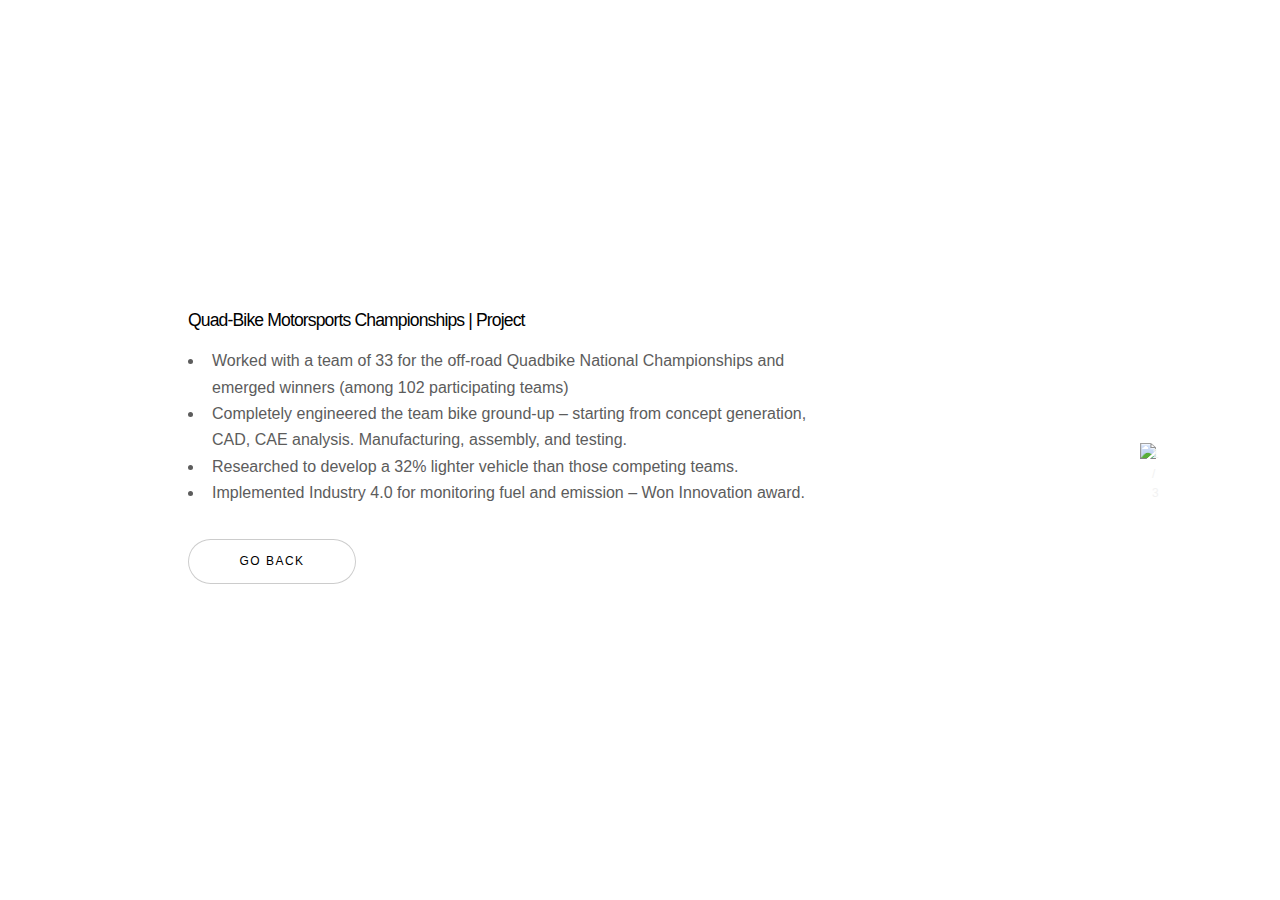
==== Project/Project_2.html @ 4d7a9556 "First Commit" ====
<!DOCTYPE HTML>
<!--
	Story by HTML5 UP
	html5up.net | @ajlkn
	Free for personal and commercial use under the CCA 3.0 license (html5up.net/license)
-->
<html>
	<head>
		<title>Project</title>
		<meta charset="utf-8" />
		<meta name="viewport" content="width=device-width, initial-scale=1, user-scalable=no" />
		<link rel="stylesheet" href="assets/css/main.css" />
		<noscript><link rel="stylesheet" href="assets/css/noscript.css" /></noscript>
	</head>
	<body class="is-preload">

		<!-- Wrapper -->
			<div id="wrapper" class="divided">

				<!-- One -->
					<section class="banner style1 orient-left content-align-left image-position-right fullscreen onload-image-fade-in onload-content-fade-right">
						<div class="content">
							<h4>Quad-Bike Motorsports Championships | Project</h4>
							<ul>
								<li>Worked with a team of 33 for the off-road Quadbike National Championships and emerged winners (among 102 participating teams)</li> 
								<li>Completely engineered the team bike ground-up – starting from concept generation, CAD, CAE analysis. Manufacturing, assembly, and testing.</li>
								<li>Researched to develop a 32% lighter vehicle than those competing teams.</li>
								<li>Implemented Industry 4.0 for monitoring fuel and emission – Won Innovation award.</li>
							</ul>
							<ul class="actions stacked">
								<li><a href="/#three"  class="button big wide smooth-scroll-middle">Go Back</a></li>
							</ul>
						</div>
						<head>
							<meta name="viewport" content="width=device-width, initial-scale=1">
							<style>
							* {box-sizing: border-box}
							body {font-family: Verdana, sans-serif; margin:0}
							.mySlides {display: none}
							img {vertical-align: middle;}
							
							/* Slideshow container */
							.slideshow-container {
							  max-width: 1000px;
							  position: relative;
							  margin: auto;
							}
							
							/* Next & previous buttons */
							.prev, .next {
							  cursor: pointer;
							  position: absolute;
							  top: 50%;
							  width: auto;
							  padding: 16px;
							  margin-top: -22px;
							  color: white;
							  font-weight: bold;
							  font-size: 18px;
							  transition: 0.6s ease;
							  border-radius: 0 3px 3px 0;
							  user-select: none;
							}
							
							/* Position the "next button" to the right */
							.next {
							  right: 0;
							  border-radius: 3px 0 0 3px;
							}
							
							/* On hover, add a black background color with a little bit see-through */
							.prev:hover, .next:hover {
							  background-color: rgba(0,0,0,0.8);
							}
							
							/* Caption text */
							.text {
							  color: #f2f2f2;
							  font-size: 15px;
							  padding: 8px 12px;
							  position: absolute;
							  bottom: 8px;
							  width: 100%;
							  text-align: center;
							}
							
							/* Number text (1/3 etc) */
							.numbertext {
							  color: #f2f2f2;
							  font-size: 12px;
							  padding: 8px 12px;
							  position: absolute;
							  top: 0;
							}
							
							/* Fading animation */
							.fade {
							  -webkit-animation-name: fade;
							  -webkit-animation-duration: 1.5s;
							  animation-name: fade;
							  animation-duration: 1.5s;
							}
							
							@-webkit-keyframes fade {
							  from {opacity: .4} 
							  to {opacity: 1}
							}
							
							@keyframes fade {
							  from {opacity: .4} 
							  to {opacity: 1}
							}
							
							/* On smaller screens, decrease text size */
							@media only screen and (max-width: 300px) {
							  .prev, .next,.text {font-size: 11px}
							}
							</style>
							</head>
							<body>
							
							<div class="slideshow-container">
							
							<div class="mySlides fade">
							  <div class="numbertext">1 / 3</div>
							  <img src="images/banner.jpg" style="width:100%">
							</div>
							
							<div class="mySlides fade">
							  <div class="numbertext">2 / 3</div>
							  <img src="images/banner.jpg" style="width:100%">
							</div>
							
							<div class="mySlides fade">
							  <div class="numbertext">3 / 3</div>
							  <iframe width="890" height="550" src="https://www.youtube.com/embed/V1EIWc31nsA?autoplay=1&mute=1">
							</iframe>
							
							</div>
							
							<a class="prev" onclick="plusSlides(-1)">&#10094;</a>
							<a class="next" onclick="plusSlides(1)">&#10095;</a>
							
							</div>
							<br>
							
							<div style="text-align:center">
							  <span class="dot" onclick="currentSlide(1)"></span> 
							  <span class="dot" onclick="currentSlide(2)"></span> 
							  <span class="dot" onclick="currentSlide(3)"></span> 
							</div>
							
							<script>
							var slideIndex = 1;
							showSlides(slideIndex);
							
							function plusSlides(n) {
							  showSlides(slideIndex += n);
							}
							
							function currentSlide(n) {
							  showSlides(slideIndex = n);
							}
							
							function showSlides(n) {
							  var i;
							  var slides = document.getElementsByClassName("mySlides");
							  var dots = document.getElementsByClassName("dot");
							  if (n > slides.length) {slideIndex = 1}    
							  if (n < 1) {slideIndex = slides.length}
							  for (i = 0; i < slides.length; i++) {
								  slides[i].style.display = "none";  
							  }
							  for (i = 0; i < dots.length; i++) {
								  dots[i].className = dots[i].className.replace(" active", "");
							  }
							  slides[slideIndex-1].style.display = "block";  
							  dots[slideIndex-1].className += " active";
							}
							</script>
							</body>
						</div>

			</div>

		<!-- Scripts -->
			<script src="assets/js/jquery.min.js"></script>
			<script src="assets/js/jquery.scrollex.min.js"></script>
			<script src="assets/js/jquery.scrolly.min.js"></script>
			<script src="assets/js/browser.min.js"></script>
			<script src="assets/js/breakpoints.min.js"></script>
			<script src="assets/js/util.js"></script>
			<script src="assets/js/main.js"></script>

	</body>
</html>
---- Project/assets/css/main.css ----
@import url(fontawesome-all.min.css);
@import url("https://fonts.googleapis.com/css?family=Source+Sans+Pro:300,300i,400,400i");

/*
	Story by HTML5 UP
	html5up.net | @ajlkn
	Free for personal and commercial use under the CCA 3.0 license (html5up.net/license)
*/

html, body, div, span, applet, object,
iframe, h1, h2, h3, h4, h5, h6, p, blockquote,
pre, a, abbr, acronym, address, big, cite,
code, del, dfn, em, img, ins, kbd, q, s, samp,
small, strike, strong, sub, sup, tt, var, b,
u, i, center, dl, dt, dd, ol, ul, li, fieldset,
form, label, legend, table, caption, tbody,
tfoot, thead, tr, th, td, article, aside,
canvas, details, embed, figure, figcaption,
footer, header, hgroup, menu, nav, output, ruby,
section, summary, time, mark, audio, video {
	margin: 0;
	padding: 0;
	border: 0;
	font-size: 100%;
	font: inherit;
	vertical-align: baseline;}

article, aside, details, figcaption, figure,
footer, header, hgroup, menu, nav, section {
	display: block;}

body {
	line-height: 1;
}

ol, ul {
	list-style: none;
}

blockquote, q {
	quotes: none;
}

	blockquote:before, blockquote:after, q:before, q:after {
		content: '';
		content: none;
	}

table {
	border-collapse: collapse;
	border-spacing: 0;
}

body {
	-webkit-text-size-adjust: none;
}

mark {
	background-color: transparent;
	color: inherit;
}

input::-moz-focus-inner {
	border: 0;
	padding: 0;
}

input, select, textarea {
	-moz-appearance: none;
	-webkit-appearance: none;
	-ms-appearance: none;
	appearance: none;
}

/* Basic */

	@-ms-viewport {
		width: device-width;
	}

	body {
		-ms-overflow-style: scrollbar;
	}

	@media screen and (max-width: 480px) {

		html, body {
			min-width: 320px;
		}

	}

	html {
		box-sizing: border-box;
	}

	*, *:before, *:after {
		box-sizing: inherit;
	}

	body {
		background: #ffffff;
	}

		body.is-preload *, body.is-preload *:before, body.is-preload *:after {
			-moz-animation: none !important;
			-webkit-animation: none !important;
			-ms-animation: none !important;
			animation: none !important;
			-moz-transition: none !important;
			-webkit-transition: none !important;
			-ms-transition: none !important;
			transition: none !important;
		}

/* Type */

	html {
		font-size: 18pt;
	}

		@media screen and (max-width: 1680px) {

			html {
				font-size: 11pt;
			}

		}

		@media screen and (max-width: 1280px) {

			html {
				font-size: 12pt;
			}

		}

		@media screen and (max-width: 736px) {

			html {
				font-size: 11pt;
			}

		}

		@media screen and (max-width: 360px) {

			html {
				font-size: 10pt;
			}

		}

	body {
		background-color: #ffffff;
		color: rgb(92, 92, 92);
	}

	body, input, select, textarea {
		font-family: "Source Sans Pro", Helvetica, sans-serif;
		font-size: 1rem;
		font-weight: 300;
		line-height: 1.65;
	}

	a {
		-moz-transition: color 0.2s ease-in-out;
		-webkit-transition: color 0.2s ease-in-out;
		-ms-transition: color 0.2s ease-in-out;
		transition: color 0.2s ease-in-out;
		text-decoration: underline;
	}

		a:hover {
			text-decoration: none;
		}

	strong, b {
		font-weight: 400;
	}

	em, i {
		font-style: italic;
	}

	p {
		margin: 0 0 2rem 0;
	}

		p.major {
			font-size: 1.25rem;
		}

	h1, h2, h3, h4, h5, h6 {
		font-weight: 300;
		line-height: 1.375;
		letter-spacing: -0.05em;
		margin: 0 0 1rem 0;
	}

		h1 a, h2 a, h3 a, h4 a, h5 a, h6 a {
			color: inherit;
			text-decoration: none;
		}

	h1 {
		font-size: 3.5rem;
		line-height: 1.2;
	}

	h2 {
		font-size: 2.25rem;
	}

	h3 {
		font-size: 1.5rem;
	}

	h4 {
		font-size: 1.1rem;
	}

	h5 {
		font-size: 0.9rem;
	}

	h6 {
		font-size: 0.7rem;
	}

	sub {
		font-size: 0.8rem;
		position: relative;
		top: 0.5rem;
	}

	sup {
		font-size: 0.8rem;
		position: relative;
		top: -0.5rem;
	}

	blockquote {
		border-left: solid 4px;
		font-style: italic;
		margin: 0 0 2rem 0;
		padding: 0.5rem 0 0.5rem 2rem;
	}

	code {
		border-radius: 4px;
		font-family: "Courier New", monospace;
		font-size: 0.9em;
		margin: 0 0.25rem;
		padding: 0.25rem 0.325rem;
	}

	pre {
		-webkit-overflow-scrolling: touch;
		font-family: "Courier New", monospace;
		font-size: 0.9em;
		margin: 0 0 2rem 0;
	}

		pre code {
			display: block;
			line-height: 1.5;
			padding: 0.75rem 1rem;
			overflow-x: auto;
		}

	hr {
		border: 0;
		border-bottom: solid 1px;
		margin: 2.5rem 0;
	}

		hr.major {
			margin: 3.5rem 0;
		}

	.align-left {
		text-align: left;
	}

	.align-center {
		text-align: center;
	}

	.align-right {
		text-align: right;
	}

	@media screen and (max-width: 736px) {

		p.major {
			font-size: 1.1rem;
		}

		h1 {
			font-size: 2.5rem;
		}

		h2 {
			font-size: 2rem;
		}

		h3 {
			font-size: 1.25rem;
		}

		h4 {
			font-size: 1rem;
		}

	}

	input, select, textarea {
		color: #000000;
	}

	a {
		color: #000000;
	}

		a:hover {
			color: #47D3E5;
		}

	strong, b {
		color: #000000;
	}

	h1, h2, h3, h4, h5, h6 {
		color: #000000;
	}

	blockquote {
		border-left-color: rgba(0, 0, 0, 0.2);
	}

	code {
		background: rgba(0, 0, 0, 0.05);
		border-color: rgba(0, 0, 0, 0.2);
	}

	hr {
		border-bottom-color: rgba(0, 0, 0, 0.2);
	}

/* Row */

	.row {
		display: flex;
		flex-wrap: wrap;
		box-sizing: border-box;
		align-items: stretch;
	}

		.row > * {
			box-sizing: border-box;
		}

		.row.gtr-uniform > * > :last-child {
			margin-bottom: 0;
		}

		.row.aln-left {
			justify-content: flex-start;
		}

		.row.aln-center {
			justify-content: center;
		}

		.row.aln-right {
			justify-content: flex-end;
		}

		.row.aln-top {
			align-items: flex-start;
		}

		.row.aln-middle {
			align-items: center;
		}

		.row.aln-bottom {
			align-items: flex-end;
		}

		.row > .imp {
			order: -1;
		}

		.row > .col-1 {
			width: 8.33333%;
		}

		.row > .off-1 {
			margin-left: 8.33333%;
		}

		.row > .col-2 {
			width: 16.66667%;
		}

		.row > .off-2 {
			margin-left: 16.66667%;
		}

		.row > .col-3 {
			width: 25%;
		}

		.row > .off-3 {
			margin-left: 25%;
		}

		.row > .col-4 {
			width: 33.33333%;
		}

		.row > .off-4 {
			margin-left: 33.33333%;
		}

		.row > .col-5 {
			width: 41.66667%;
		}

		.row > .off-5 {
			margin-left: 41.66667%;
		}

		.row > .col-6 {
			width: 50%;
		}

		.row > .off-6 {
			margin-left: 50%;
		}

		.row > .col-7 {
			width: 58.33333%;
		}

		.row > .off-7 {
			margin-left: 58.33333%;
		}

		.row > .col-8 {
			width: 66.66667%;
		}

		.row > .off-8 {
			margin-left: 66.66667%;
		}

		.row > .col-9 {
			width: 75%;
		}

		.row > .off-9 {
			margin-left: 75%;
		}

		.row > .col-10 {
			width: 83.33333%;
		}

		.row > .off-10 {
			margin-left: 83.33333%;
		}

		.row > .col-11 {
			width: 91.66667%;
		}

		.row > .off-11 {
			margin-left: 91.66667%;
		}

		.row > .col-12 {
			width: 100%;
		}

		.row > .off-12 {
			margin-left: 100%;
		}

		.row.gtr-0 {
			margin-top: 0;
			margin-left: 0rem;
		}

			.row.gtr-0 > * {
				padding: 0 0 0 0rem;
			}

			.row.gtr-0.gtr-uniform {
				margin-top: 0rem;
			}

				.row.gtr-0.gtr-uniform > * {
					padding-top: 0rem;
				}

		.row.gtr-25 {
			margin-top: 0;
			margin-left: -0.5rem;
		}

			.row.gtr-25 > * {
				padding: 0 0 0 0.5rem;
			}

			.row.gtr-25.gtr-uniform {
				margin-top: -0.5rem;
			}

				.row.gtr-25.gtr-uniform > * {
					padding-top: 0.5rem;
				}

		.row.gtr-50 {
			margin-top: 0;
			margin-left: -1rem;
		}

			.row.gtr-50 > * {
				padding: 0 0 0 1rem;
			}

			.row.gtr-50.gtr-uniform {
				margin-top: -1rem;
			}

				.row.gtr-50.gtr-uniform > * {
					padding-top: 1rem;
				}

		.row {
			margin-top: 0;
			margin-left: -2rem;
		}

			.row > * {
				padding: 0 0 0 2rem;
			}

			.row.gtr-uniform {
				margin-top: -2rem;
			}

				.row.gtr-uniform > * {
					padding-top: 2rem;
				}

		.row.gtr-150 {
			margin-top: 0;
			margin-left: -3rem;
		}

			.row.gtr-150 > * {
				padding: 0 0 0 3rem;
			}

			.row.gtr-150.gtr-uniform {
				margin-top: -3rem;
			}

				.row.gtr-150.gtr-uniform > * {
					padding-top: 3rem;
				}

		.row.gtr-200 {
			margin-top: 0;
			margin-left: -4rem;
		}

			.row.gtr-200 > * {
				padding: 0 0 0 4rem;
			}

			.row.gtr-200.gtr-uniform {
				margin-top: -4rem;
			}

				.row.gtr-200.gtr-uniform > * {
					padding-top: 4rem;
				}

		@media screen and (max-width: 1680px) {

			.row {
				display: flex;
				flex-wrap: wrap;
				box-sizing: border-box;
				align-items: stretch;
			}

				.row > * {
					box-sizing: border-box;
				}

				.row.gtr-uniform > * > :last-child {
					margin-bottom: 0;
				}

				.row.aln-left {
					justify-content: flex-start;
				}

				.row.aln-center {
					justify-content: center;
				}

				.row.aln-right {
					justify-content: flex-end;
				}

				.row.aln-top {
					align-items: flex-start;
				}

				.row.aln-middle {
					align-items: center;
				}

				.row.aln-bottom {
					align-items: flex-end;
				}

				.row > .imp-xlarge {
					order: -1;
				}

				.row > .col-1-xlarge {
					width: 8.33333%;
				}

				.row > .off-1-xlarge {
					margin-left: 8.33333%;
				}

				.row > .col-2-xlarge {
					width: 16.66667%;
				}

				.row > .off-2-xlarge {
					margin-left: 16.66667%;
				}

				.row > .col-3-xlarge {
					width: 25%;
				}

				.row > .off-3-xlarge {
					margin-left: 25%;
				}

				.row > .col-4-xlarge {
					width: 33.33333%;
				}

				.row > .off-4-xlarge {
					margin-left: 33.33333%;
				}

				.row > .col-5-xlarge {
					width: 41.66667%;
				}

				.row > .off-5-xlarge {
					margin-left: 41.66667%;
				}

				.row > .col-6-xlarge {
					width: 50%;
				}

				.row > .off-6-xlarge {
					margin-left: 50%;
				}

				.row > .col-7-xlarge {
					width: 58.33333%;
				}

				.row > .off-7-xlarge {
					margin-left: 58.33333%;
				}

				.row > .col-8-xlarge {
					width: 66.66667%;
				}

				.row > .off-8-xlarge {
					margin-left: 66.66667%;
				}

				.row > .col-9-xlarge {
					width: 75%;
				}

				.row > .off-9-xlarge {
					margin-left: 75%;
				}

				.row > .col-10-xlarge {
					width: 83.33333%;
				}

				.row > .off-10-xlarge {
					margin-left: 83.33333%;
				}

				.row > .col-11-xlarge {
					width: 91.66667%;
				}

				.row > .off-11-xlarge {
					margin-left: 91.66667%;
				}

				.row > .col-12-xlarge {
					width: 100%;
				}

				.row > .off-12-xlarge {
					margin-left: 100%;
				}

				.row.gtr-0 {
					margin-top: 0;
					margin-left: 0rem;
				}

					.row.gtr-0 > * {
						padding: 0 0 0 0rem;
					}

					.row.gtr-0.gtr-uniform {
						margin-top: 0rem;
					}

						.row.gtr-0.gtr-uniform > * {
							padding-top: 0rem;
						}

				.row.gtr-25 {
					margin-top: 0;
					margin-left: -0.5rem;
				}

					.row.gtr-25 > * {
						padding: 0 0 0 0.5rem;
					}

					.row.gtr-25.gtr-uniform {
						margin-top: -0.5rem;
					}

						.row.gtr-25.gtr-uniform > * {
							padding-top: 0.5rem;
						}

				.row.gtr-50 {
					margin-top: 0;
					margin-left: -1rem;
				}

					.row.gtr-50 > * {
						padding: 0 0 0 1rem;
					}

					.row.gtr-50.gtr-uniform {
						margin-top: -1rem;
					}

						.row.gtr-50.gtr-uniform > * {
							padding-top: 1rem;
						}

				.row {
					margin-top: 0;
					margin-left: -2rem;
				}

					.row > * {
						padding: 0 0 0 2rem;
					}

					.row.gtr-uniform {
						margin-top: -2rem;
					}

						.row.gtr-uniform > * {
							padding-top: 2rem;
						}

				.row.gtr-150 {
					margin-top: 0;
					margin-left: -3rem;
				}

					.row.gtr-150 > * {
						padding: 0 0 0 3rem;
					}

					.row.gtr-150.gtr-uniform {
						margin-top: -3rem;
					}

						.row.gtr-150.gtr-uniform > * {
							padding-top: 3rem;
						}

				.row.gtr-200 {
					margin-top: 0;
					margin-left: -4rem;
				}

					.row.gtr-200 > * {
						padding: 0 0 0 4rem;
					}

					.row.gtr-200.gtr-uniform {
						margin-top: -4rem;
					}

						.row.gtr-200.gtr-uniform > * {
							padding-top: 4rem;
						}

		}

		@media screen and (max-width: 1280px) {

			.row {
				display: flex;
				flex-wrap: wrap;
				box-sizing: border-box;
				align-items: stretch;
			}

				.row > * {
					box-sizing: border-box;
				}

				.row.gtr-uniform > * > :last-child {
					margin-bottom: 0;
				}

				.row.aln-left {
					justify-content: flex-start;
				}

				.row.aln-center {
					justify-content: center;
				}

				.row.aln-right {
					justify-content: flex-end;
				}

				.row.aln-top {
					align-items: flex-start;
				}

				.row.aln-middle {
					align-items: center;
				}

				.row.aln-bottom {
					align-items: flex-end;
				}

				.row > .imp-large {
					order: -1;
				}

				.row > .col-1-large {
					width: 8.33333%;
				}

				.row > .off-1-large {
					margin-left: 8.33333%;
				}

				.row > .col-2-large {
					width: 16.66667%;
				}

				.row > .off-2-large {
					margin-left: 16.66667%;
				}

				.row > .col-3-large {
					width: 25%;
				}

				.row > .off-3-large {
					margin-left: 25%;
				}

				.row > .col-4-large {
					width: 33.33333%;
				}

				.row > .off-4-large {
					margin-left: 33.33333%;
				}

				.row > .col-5-large {
					width: 41.66667%;
				}

				.row > .off-5-large {
					margin-left: 41.66667%;
				}

				.row > .col-6-large {
					width: 50%;
				}

				.row > .off-6-large {
					margin-left: 50%;
				}

				.row > .col-7-large {
					width: 58.33333%;
				}

				.row > .off-7-large {
					margin-left: 58.33333%;
				}

				.row > .col-8-large {
					width: 66.66667%;
				}

				.row > .off-8-large {
					margin-left: 66.66667%;
				}

				.row > .col-9-large {
					width: 75%;
				}

				.row > .off-9-large {
					margin-left: 75%;
				}

				.row > .col-10-large {
					width: 83.33333%;
				}

				.row > .off-10-large {
					margin-left: 83.33333%;
				}

				.row > .col-11-large {
					width: 91.66667%;
				}

				.row > .off-11-large {
					margin-left: 91.66667%;
				}

				.row > .col-12-large {
					width: 100%;
				}

				.row > .off-12-large {
					margin-left: 100%;
				}

				.row.gtr-0 {
					margin-top: 0;
					margin-left: 0rem;
				}

					.row.gtr-0 > * {
						padding: 0 0 0 0rem;
					}

					.row.gtr-0.gtr-uniform {
						margin-top: 0rem;
					}

						.row.gtr-0.gtr-uniform > * {
							padding-top: 0rem;
						}

				.row.gtr-25 {
					margin-top: 0;
					margin-left: -0.5rem;
				}

					.row.gtr-25 > * {
						padding: 0 0 0 0.5rem;
					}

					.row.gtr-25.gtr-uniform {
						margin-top: -0.5rem;
					}

						.row.gtr-25.gtr-uniform > * {
							padding-top: 0.5rem;
						}

				.row.gtr-50 {
					margin-top: 0;
					margin-left: -1rem;
				}

					.row.gtr-50 > * {
						padding: 0 0 0 1rem;
					}

					.row.gtr-50.gtr-uniform {
						margin-top: -1rem;
					}

						.row.gtr-50.gtr-uniform > * {
							padding-top: 1rem;
						}

				.row {
					margin-top: 0;
					margin-left: -2rem;
				}

					.row > * {
						padding: 0 0 0 2rem;
					}

					.row.gtr-uniform {
						margin-top: -2rem;
					}

						.row.gtr-uniform > * {
							padding-top: 2rem;
						}

				.row.gtr-150 {
					margin-top: 0;
					margin-left: -3rem;
				}

					.row.gtr-150 > * {
						padding: 0 0 0 3rem;
					}

					.row.gtr-150.gtr-uniform {
						margin-top: -3rem;
					}

						.row.gtr-150.gtr-uniform > * {
							padding-top: 3rem;
						}

				.row.gtr-200 {
					margin-top: 0;
					margin-left: -4rem;
				}

					.row.gtr-200 > * {
						padding: 0 0 0 4rem;
					}

					.row.gtr-200.gtr-uniform {
						margin-top: -4rem;
					}

						.row.gtr-200.gtr-uniform > * {
							padding-top: 4rem;
						}

		}

		@media screen and (max-width: 980px) {

			.row {
				display: flex;
				flex-wrap: wrap;
				box-sizing: border-box;
				align-items: stretch;
			}

				.row > * {
					box-sizing: border-box;
				}

				.row.gtr-uniform > * > :last-child {
					margin-bottom: 0;
				}

				.row.aln-left {
					justify-content: flex-start;
				}

				.row.aln-center {
					justify-content: center;
				}

				.row.aln-right {
					justify-content: flex-end;
				}

				.row.aln-top {
					align-items: flex-start;
				}

				.row.aln-middle {
					align-items: center;
				}

				.row.aln-bottom {
					align-items: flex-end;
				}

				.row > .imp-medium {
					order: -1;
				}

				.row > .col-1-medium {
					width: 8.33333%;
				}

				.row > .off-1-medium {
					margin-left: 8.33333%;
				}

				.row > .col-2-medium {
					width: 16.66667%;
				}

				.row > .off-2-medium {
					margin-left: 16.66667%;
				}

				.row > .col-3-medium {
					width: 25%;
				}

				.row > .off-3-medium {
					margin-left: 25%;
				}

				.row > .col-4-medium {
					width: 33.33333%;
				}

				.row > .off-4-medium {
					margin-left: 33.33333%;
				}

				.row > .col-5-medium {
					width: 41.66667%;
				}

				.row > .off-5-medium {
					margin-left: 41.66667%;
				}

				.row > .col-6-medium {
					width: 50%;
				}

				.row > .off-6-medium {
					margin-left: 50%;
				}

				.row > .col-7-medium {
					width: 58.33333%;
				}

				.row > .off-7-medium {
					margin-left: 58.33333%;
				}

				.row > .col-8-medium {
					width: 66.66667%;
				}

				.row > .off-8-medium {
					margin-left: 66.66667%;
				}

				.row > .col-9-medium {
					width: 75%;
				}

				.row > .off-9-medium {
					margin-left: 75%;
				}

				.row > .col-10-medium {
					width: 83.33333%;
				}

				.row > .off-10-medium {
					margin-left: 83.33333%;
				}

				.row > .col-11-medium {
					width: 91.66667%;
				}

				.row > .off-11-medium {
					margin-left: 91.66667%;
				}

				.row > .col-12-medium {
					width: 100%;
				}

				.row > .off-12-medium {
					margin-left: 100%;
				}

				.row.gtr-0 {
					margin-top: 0;
					margin-left: 0rem;
				}

					.row.gtr-0 > * {
						padding: 0 0 0 0rem;
					}

					.row.gtr-0.gtr-uniform {
						margin-top: 0rem;
					}

						.row.gtr-0.gtr-uniform > * {
							padding-top: 0rem;
						}

				.row.gtr-25 {
					margin-top: 0;
					margin-left: -0.5rem;
				}

					.row.gtr-25 > * {
						padding: 0 0 0 0.5rem;
					}

					.row.gtr-25.gtr-uniform {
						margin-top: -0.5rem;
					}

						.row.gtr-25.gtr-uniform > * {
							padding-top: 0.5rem;
						}

				.row.gtr-50 {
					margin-top: 0;
					margin-left: -1rem;
				}

					.row.gtr-50 > * {
						padding: 0 0 0 1rem;
					}

					.row.gtr-50.gtr-uniform {
						margin-top: -1rem;
					}

						.row.gtr-50.gtr-uniform > * {
							padding-top: 1rem;
						}

				.row {
					margin-top: 0;
					margin-left: -2rem;
				}

					.row > * {
						padding: 0 0 0 2rem;
					}

					.row.gtr-uniform {
						margin-top: -2rem;
					}

						.row.gtr-uniform > * {
							padding-top: 2rem;
						}

				.row.gtr-150 {
					margin-top: 0;
					margin-left: -3rem;
				}

					.row.gtr-150 > * {
						padding: 0 0 0 3rem;
					}

					.row.gtr-150.gtr-uniform {
						margin-top: -3rem;
					}

						.row.gtr-150.gtr-uniform > * {
							padding-top: 3rem;
						}

				.row.gtr-200 {
					margin-top: 0;
					margin-left: -4rem;
				}

					.row.gtr-200 > * {
						padding: 0 0 0 4rem;
					}

					.row.gtr-200.gtr-uniform {
						margin-top: -4rem;
					}

						.row.gtr-200.gtr-uniform > * {
							padding-top: 4rem;
						}

		}

		@media screen and (max-width: 736px) {

			.row {
				display: flex;
				flex-wrap: wrap;
				box-sizing: border-box;
				align-items: stretch;
			}

				.row > * {
					box-sizing: border-box;
				}

				.row.gtr-uniform > * > :last-child {
					margin-bottom: 0;
				}

				.row.aln-left {
					justify-content: flex-start;
				}

				.row.aln-center {
					justify-content: center;
				}

				.row.aln-right {
					justify-content: flex-end;
				}

				.row.aln-top {
					align-items: flex-start;
				}

				.row.aln-middle {
					align-items: center;
				}

				.row.aln-bottom {
					align-items: flex-end;
				}

				.row > .imp-small {
					order: -1;
				}

				.row > .col-1-small {
					width: 8.33333%;
				}

				.row > .off-1-small {
					margin-left: 8.33333%;
				}

				.row > .col-2-small {
					width: 16.66667%;
				}

				.row > .off-2-small {
					margin-left: 16.66667%;
				}

				.row > .col-3-small {
					width: 25%;
				}

				.row > .off-3-small {
					margin-left: 25%;
				}

				.row > .col-4-small {
					width: 33.33333%;
				}

				.row > .off-4-small {
					margin-left: 33.33333%;
				}

				.row > .col-5-small {
					width: 41.66667%;
				}

				.row > .off-5-small {
					margin-left: 41.66667%;
				}

				.row > .col-6-small {
					width: 50%;
				}

				.row > .off-6-small {
					margin-left: 50%;
				}

				.row > .col-7-small {
					width: 58.33333%;
				}

				.row > .off-7-small {
					margin-left: 58.33333%;
				}

				.row > .col-8-small {
					width: 66.66667%;
				}

				.row > .off-8-small {
					margin-left: 66.66667%;
				}

				.row > .col-9-small {
					width: 75%;
				}

				.row > .off-9-small {
					margin-left: 75%;
				}

				.row > .col-10-small {
					width: 83.33333%;
				}

				.row > .off-10-small {
					margin-left: 83.33333%;
				}

				.row > .col-11-small {
					width: 91.66667%;
				}

				.row > .off-11-small {
					margin-left: 91.66667%;
				}

				.row > .col-12-small {
					width: 100%;
				}

				.row > .off-12-small {
					margin-left: 100%;
				}

				.row.gtr-0 {
					margin-top: 0;
					margin-left: 0rem;
				}

					.row.gtr-0 > * {
						padding: 0 0 0 0rem;
					}

					.row.gtr-0.gtr-uniform {
						margin-top: 0rem;
					}

						.row.gtr-0.gtr-uniform > * {
							padding-top: 0rem;
						}

				.row.gtr-25 {
					margin-top: 0;
					margin-left: -0.5rem;
				}

					.row.gtr-25 > * {
						padding: 0 0 0 0.5rem;
					}

					.row.gtr-25.gtr-uniform {
						margin-top: -0.5rem;
					}

						.row.gtr-25.gtr-uniform > * {
							padding-top: 0.5rem;
						}

				.row.gtr-50 {
					margin-top: 0;
					margin-left: -1rem;
				}

					.row.gtr-50 > * {
						padding: 0 0 0 1rem;
					}

					.row.gtr-50.gtr-uniform {
						margin-top: -1rem;
					}

						.row.gtr-50.gtr-uniform > * {
							padding-top: 1rem;
						}

				.row {
					margin-top: 0;
					margin-left: -2rem;
				}

					.row > * {
						padding: 0 0 0 2rem;
					}

					.row.gtr-uniform {
						margin-top: -2rem;
					}

						.row.gtr-uniform > * {
							padding-top: 2rem;
						}

				.row.gtr-150 {
					margin-top: 0;
					margin-left: -3rem;
				}

					.row.gtr-150 > * {
						padding: 0 0 0 3rem;
					}

					.row.gtr-150.gtr-uniform {
						margin-top: -3rem;
					}

						.row.gtr-150.gtr-uniform > * {
							padding-top: 3rem;
						}

				.row.gtr-200 {
					margin-top: 0;
					margin-left: -4rem;
				}

					.row.gtr-200 > * {
						padding: 0 0 0 4rem;
					}

					.row.gtr-200.gtr-uniform {
						margin-top: -4rem;
					}

						.row.gtr-200.gtr-uniform > * {
							padding-top: 4rem;
						}

		}

		@media screen and (max-width: 480px) {

			.row {
				display: flex;
				flex-wrap: wrap;
				box-sizing: border-box;
				align-items: stretch;
			}

				.row > * {
					box-sizing: border-box;
				}

				.row.gtr-uniform > * > :last-child {
					margin-bottom: 0;
				}

				.row.aln-left {
					justify-content: flex-start;
				}

				.row.aln-center {
					justify-content: center;
				}

				.row.aln-right {
					justify-content: flex-end;
				}

				.row.aln-top {
					align-items: flex-start;
				}

				.row.aln-middle {
					align-items: center;
				}

				.row.aln-bottom {
					align-items: flex-end;
				}

				.row > .imp-xsmall {
					order: -1;
				}

				.row > .col-1-xsmall {
					width: 8.33333%;
				}

				.row > .off-1-xsmall {
					margin-left: 8.33333%;
				}

				.row > .col-2-xsmall {
					width: 16.66667%;
				}

				.row > .off-2-xsmall {
					margin-left: 16.66667%;
				}

				.row > .col-3-xsmall {
					width: 25%;
				}

				.row > .off-3-xsmall {
					margin-left: 25%;
				}

				.row > .col-4-xsmall {
					width: 33.33333%;
				}

				.row > .off-4-xsmall {
					margin-left: 33.33333%;
				}

				.row > .col-5-xsmall {
					width: 41.66667%;
				}

				.row > .off-5-xsmall {
					margin-left: 41.66667%;
				}

				.row > .col-6-xsmall {
					width: 50%;
				}

				.row > .off-6-xsmall {
					margin-left: 50%;
				}

				.row > .col-7-xsmall {
					width: 58.33333%;
				}

				.row > .off-7-xsmall {
					margin-left: 58.33333%;
				}

				.row > .col-8-xsmall {
					width: 66.66667%;
				}

				.row > .off-8-xsmall {
					margin-left: 66.66667%;
				}

				.row > .col-9-xsmall {
					width: 75%;
				}

				.row > .off-9-xsmall {
					margin-left: 75%;
				}

				.row > .col-10-xsmall {
					width: 83.33333%;
				}

				.row > .off-10-xsmall {
					margin-left: 83.33333%;
				}

				.row > .col-11-xsmall {
					width: 91.66667%;
				}

				.row > .off-11-xsmall {
					margin-left: 91.66667%;
				}

				.row > .col-12-xsmall {
					width: 100%;
				}

				.row > .off-12-xsmall {
					margin-left: 100%;
				}

				.row.gtr-0 {
					margin-top: 0;
					margin-left: 0rem;
				}

					.row.gtr-0 > * {
						padding: 0 0 0 0rem;
					}

					.row.gtr-0.gtr-uniform {
						margin-top: 0rem;
					}

						.row.gtr-0.gtr-uniform > * {
							padding-top: 0rem;
						}

				.row.gtr-25 {
					margin-top: 0;
					margin-left: -0.5rem;
				}

					.row.gtr-25 > * {
						padding: 0 0 0 0.5rem;
					}

					.row.gtr-25.gtr-uniform {
						margin-top: -0.5rem;
					}

						.row.gtr-25.gtr-uniform > * {
							padding-top: 0.5rem;
						}

				.row.gtr-50 {
					margin-top: 0;
					margin-left: -1rem;
				}

					.row.gtr-50 > * {
						padding: 0 0 0 1rem;
					}

					.row.gtr-50.gtr-uniform {
						margin-top: -1rem;
					}

						.row.gtr-50.gtr-uniform > * {
							padding-top: 1rem;
						}

				.row {
					margin-top: 0;
					margin-left: -2rem;
				}

					.row > * {
						padding: 0 0 0 2rem;
					}

					.row.gtr-uniform {
						margin-top: -2rem;
					}

						.row.gtr-uniform > * {
							padding-top: 2rem;
						}

				.row.gtr-150 {
					margin-top: 0;
					margin-left: -3rem;
				}

					.row.gtr-150 > * {
						padding: 0 0 0 3rem;
					}

					.row.gtr-150.gtr-uniform {
						margin-top: -3rem;
					}

						.row.gtr-150.gtr-uniform > * {
							padding-top: 3rem;
						}

				.row.gtr-200 {
					margin-top: 0;
					margin-left: -4rem;
				}

					.row.gtr-200 > * {
						padding: 0 0 0 4rem;
					}

					.row.gtr-200.gtr-uniform {
						margin-top: -4rem;
					}

						.row.gtr-200.gtr-uniform > * {
							padding-top: 4rem;
						}

		}

		@media screen and (max-width: 360px) {

			.row {
				display: flex;
				flex-wrap: wrap;
				box-sizing: border-box;
				align-items: stretch;
			}

				.row > * {
					box-sizing: border-box;
				}

				.row.gtr-uniform > * > :last-child {
					margin-bottom: 0;
				}

				.row.aln-left {
					justify-content: flex-start;
				}

				.row.aln-center {
					justify-content: center;
				}

				.row.aln-right {
					justify-content: flex-end;
				}

				.row.aln-top {
					align-items: flex-start;
				}

				.row.aln-middle {
					align-items: center;
				}

				.row.aln-bottom {
					align-items: flex-end;
				}

				.row > .imp-xxsmall {
					order: -1;
				}

				.row > .col-1-xxsmall {
					width: 8.33333%;
				}

				.row > .off-1-xxsmall {
					margin-left: 8.33333%;
				}

				.row > .col-2-xxsmall {
					width: 16.66667%;
				}

				.row > .off-2-xxsmall {
					margin-left: 16.66667%;
				}

				.row > .col-3-xxsmall {
					width: 25%;
				}

				.row > .off-3-xxsmall {
					margin-left: 25%;
				}

				.row > .col-4-xxsmall {
					width: 33.33333%;
				}

				.row > .off-4-xxsmall {
					margin-left: 33.33333%;
				}

				.row > .col-5-xxsmall {
					width: 41.66667%;
				}

				.row > .off-5-xxsmall {
					margin-left: 41.66667%;
				}

				.row > .col-6-xxsmall {
					width: 50%;
				}

				.row > .off-6-xxsmall {
					margin-left: 50%;
				}

				.row > .col-7-xxsmall {
					width: 58.33333%;
				}

				.row > .off-7-xxsmall {
					margin-left: 58.33333%;
				}

				.row > .col-8-xxsmall {
					width: 66.66667%;
				}

				.row > .off-8-xxsmall {
					margin-left: 66.66667%;
				}

				.row > .col-9-xxsmall {
					width: 75%;
				}

				.row > .off-9-xxsmall {
					margin-left: 75%;
				}

				.row > .col-10-xxsmall {
					width: 83.33333%;
				}

				.row > .off-10-xxsmall {
					margin-left: 83.33333%;
				}

				.row > .col-11-xxsmall {
					width: 91.66667%;
				}

				.row > .off-11-xxsmall {
					margin-left: 91.66667%;
				}

				.row > .col-12-xxsmall {
					width: 100%;
				}

				.row > .off-12-xxsmall {
					margin-left: 100%;
				}

				.row.gtr-0 {
					margin-top: 0;
					margin-left: 0rem;
				}

					.row.gtr-0 > * {
						padding: 0 0 0 0rem;
					}

					.row.gtr-0.gtr-uniform {
						margin-top: 0rem;
					}

						.row.gtr-0.gtr-uniform > * {
							padding-top: 0rem;
						}

				.row.gtr-25 {
					margin-top: 0;
					margin-left: -0.5rem;
				}

					.row.gtr-25 > * {
						padding: 0 0 0 0.5rem;
					}

					.row.gtr-25.gtr-uniform {
						margin-top: -0.5rem;
					}

						.row.gtr-25.gtr-uniform > * {
							padding-top: 0.5rem;
						}

				.row.gtr-50 {
					margin-top: 0;
					margin-left: -1rem;
				}

					.row.gtr-50 > * {
						padding: 0 0 0 1rem;
					}

					.row.gtr-50.gtr-uniform {
						margin-top: -1rem;
					}

						.row.gtr-50.gtr-uniform > * {
							padding-top: 1rem;
						}

				.row {
					margin-top: 0;
					margin-left: -2rem;
				}

					.row > * {
						padding: 0 0 0 2rem;
					}

					.row.gtr-uniform {
						margin-top: -2rem;
					}

						.row.gtr-uniform > * {
							padding-top: 2rem;
						}

				.row.gtr-150 {
					margin-top: 0;
					margin-left: -3rem;
				}

					.row.gtr-150 > * {
						padding: 0 0 0 3rem;
					}

					.row.gtr-150.gtr-uniform {
						margin-top: -3rem;
					}

						.row.gtr-150.gtr-uniform > * {
							padding-top: 3rem;
						}

				.row.gtr-200 {
					margin-top: 0;
					margin-left: -4rem;
				}

					.row.gtr-200 > * {
						padding: 0 0 0 4rem;
					}

					.row.gtr-200.gtr-uniform {
						margin-top: -4rem;
					}

						.row.gtr-200.gtr-uniform > * {
							padding-top: 4rem;
						}

		}

/* Box */

	.box {
		border-radius: 4px;
		border: solid 1px;
		margin-bottom: 2rem;
		padding: 1.5rem;
	}

		.box > :last-child,
		.box > :last-child > :last-child,
		.box > :last-child > :last-child > :last-child {
			margin-bottom: 0;
		}

		.box.alt {
			border: 0;
			border-radius: 0;
			padding: 0;
		}

	.box {
		border-color: rgba(0, 0, 0, 0.2);
	}

/* Button */

	input[type="submit"],
	input[type="reset"],
	input[type="button"],
	button,
	.button {
		-moz-appearance: none;
		-webkit-appearance: none;
		-ms-appearance: none;
		appearance: none;
		-moz-transition: background-color 0.2s ease-in-out, box-shadow 0.2s ease-in-out, color 0.2s ease-in-out;
		-webkit-transition: background-color 0.2s ease-in-out, box-shadow 0.2s ease-in-out, color 0.2s ease-in-out;
		-ms-transition: background-color 0.2s ease-in-out, box-shadow 0.2s ease-in-out, color 0.2s ease-in-out;
		transition: background-color 0.2s ease-in-out, box-shadow 0.2s ease-in-out, color 0.2s ease-in-out;
		border: 0;
		cursor: pointer;
		display: inline-block;
		font-weight: 400;
		letter-spacing: 0.125em;
		text-align: center;
		text-decoration: none;
		text-transform: uppercase;
		white-space: nowrap;
		font-size: 0.75rem;
		max-width: 20rem;
		height: 3.75em;
		line-height: 3.75em;
		border-radius: 3.75em;
		padding: 0 2.5em;
		text-overflow: ellipsis;
		overflow: hidden;
	}

		input[type="submit"].icon:before,
		input[type="reset"].icon:before,
		input[type="button"].icon:before,
		button.icon:before,
		.button.icon:before {
			margin-right: 0.5rem;
		}

		input[type="submit"].fit,
		input[type="reset"].fit,
		input[type="button"].fit,
		button.fit,
		.button.fit {
			width: 100%;
		}

		input[type="submit"].small,
		input[type="reset"].small,
		input[type="button"].small,
		button.small,
		.button.small {
			font-size: 0.6rem;
			height: 3.325em;
			line-height: 3.325em;
			border-radius: 3.325em;
			padding: 0 2em;
		}

		input[type="submit"].large,
		input[type="reset"].large,
		input[type="button"].large,
		button.large,
		.button.large {
			font-size: 0.8rem;
			height: 4em;
			line-height: 4em;
			border-radius: 4em;
			padding: 0 3em;
		}

		input[type="submit"].wide,
		input[type="reset"].wide,
		input[type="button"].wide,
		button.wide,
		.button.wide {
			min-width: 14em;
		}

		input[type="submit"].disabled, input[type="submit"]:disabled,
		input[type="reset"].disabled,
		input[type="reset"]:disabled,
		input[type="button"].disabled,
		input[type="button"]:disabled,
		button.disabled,
		button:disabled,
		.button.disabled,
		.button:disabled {
			pointer-events: none;
			opacity: 0.25;
		}

	input[type="submit"],
	input[type="reset"],
	input[type="button"],
	button,
	.button {
		background-color: transparent;
		box-shadow: inset 0 0 0 1px rgba(0, 0, 0, 0.2);
		color: #000000 !important;
	}

		input[type="submit"]:hover,
		input[type="reset"]:hover,
		input[type="button"]:hover,
		button:hover,
		.button:hover {
			box-shadow: inset 0 0 0 1px #47D3E5;
			color: #47D3E5 !important;
		}

		input[type="submit"]:active,
		input[type="reset"]:active,
		input[type="button"]:active,
		button:active,
		.button:active {
			background-color: rgba(71, 211, 229, 0.2);
			box-shadow: inset 0 0 0 1px #47D3E5;
			color: #47D3E5 !important;
		}

		input[type="submit"].primary,
		input[type="reset"].primary,
		input[type="button"].primary,
		button.primary,
		.button.primary {
			background-color: #000000;
			box-shadow: none;
			color: #ffffff !important;
		}

			input[type="submit"].primary:hover,
			input[type="reset"].primary:hover,
			input[type="button"].primary:hover,
			button.primary:hover,
			.button.primary:hover {
				background-color: #47D3E5;
			}

			input[type="submit"].primary:active,
			input[type="reset"].primary:active,
			input[type="button"].primary:active,
			button.primary:active,
			.button.primary:active {
				background-color: #1ebdd1;
			}

/* Form */

	form {
		margin: 0 0 2rem 0;
	}

		form > :last-child {
			margin-bottom: 0;
		}

		form > .fields {
			display: -moz-flex;
			display: -webkit-flex;
			display: -ms-flex;
			display: flex;
			-moz-flex-wrap: wrap;
			-webkit-flex-wrap: wrap;
			-ms-flex-wrap: wrap;
			flex-wrap: wrap;
			width: calc(100% + 3rem);
			margin: -1.5rem 0 2rem -1.5rem;
		}

			form > .fields > .field {
				-moz-flex-grow: 0;
				-webkit-flex-grow: 0;
				-ms-flex-grow: 0;
				flex-grow: 0;
				-moz-flex-shrink: 0;
				-webkit-flex-shrink: 0;
				-ms-flex-shrink: 0;
				flex-shrink: 0;
				padding: 1.5rem 0 0 1.5rem;
				width: calc(100% - 1.5rem);
			}

				form > .fields > .field.half {
					width: calc(50% - 0.75rem);
				}

				form > .fields > .field.third {
					width: calc(100%/3 - 0.5rem);
				}

				form > .fields > .field.quarter {
					width: calc(25% - 0.375rem);
				}

		@media screen and (max-width: 480px) {

			form > .fields {
				width: calc(100% + 3rem);
				margin: -1.5rem 0 2rem -1.5rem;
			}

				form > .fields > .field {
					padding: 1.5rem 0 0 1.5rem;
					width: calc(100% - 1.5rem);
				}

					form > .fields > .field.half {
						width: calc(100% - 1.5rem);
					}

					form > .fields > .field.third {
						width: calc(100% - 1.5rem);
					}

					form > .fields > .field.quarter {
						width: calc(100% - 1.5rem);
					}

		}

	label {
		display: block;
		font-size: 0.9rem;
		font-weight: 400;
		margin: 0 0 1rem 0;
	}

	input[type="text"],
	input[type="password"],
	input[type="email"],
	input[type="tel"],
	input[type="search"],
	input[type="url"],
	select,
	textarea {
		-moz-appearance: none;
		-webkit-appearance: none;
		-ms-appearance: none;
		appearance: none;
		background-color: transparent;
		border-radius: 4px;
		border: none;
		border: solid 1px;
		color: inherit;
		display: block;
		outline: 0;
		padding: 0 0.825rem;
		text-decoration: none;
		width: 100%;
	}

		input[type="text"]:invalid,
		input[type="password"]:invalid,
		input[type="email"]:invalid,
		input[type="tel"]:invalid,
		input[type="search"]:invalid,
		input[type="url"]:invalid,
		select:invalid,
		textarea:invalid {
			box-shadow: none;
		}

	select {
		background-size: 1.25rem;
		background-repeat: no-repeat;
		background-position: calc(100% - 1rem) center;
		height: 2.75rem;
		padding-right: 2.75rem;
		text-overflow: ellipsis;
	}

		select:focus::-ms-value {
			background-color: transparent;
		}

		select::-ms-expand {
			display: none;
		}

	input[type="text"],
	input[type="password"],
	input[type="email"],
	input[type="tel"],
	input[type="search"],
	input[type="url"],
	select {
		height: 2.75rem;
	}

	textarea {
		padding: 0.75rem 1rem;
	}

	input[type="checkbox"],
	input[type="radio"] {
		-moz-appearance: none;
		-webkit-appearance: none;
		-ms-appearance: none;
		appearance: none;
		display: block;
		float: left;
		margin-right: -2rem;
		opacity: 0;
		width: 1rem;
		z-index: -1;
	}

		input[type="checkbox"] + label,
		input[type="radio"] + label {
			text-decoration: none;
			-moz-user-select: none;
			-webkit-user-select: none;
			-ms-user-select: none;
			user-select: none;
			cursor: pointer;
			display: inline-block;
			font-size: 1rem;
			font-weight: 300;
			padding-left: 2.4rem;
			padding-right: 0.75rem;
			position: relative;
			margin-bottom: 0;
		}

			input[type="checkbox"] + label:before,
			input[type="radio"] + label:before {
				-moz-osx-font-smoothing: grayscale;
				-webkit-font-smoothing: antialiased;
				display: inline-block;
				font-style: normal;
				font-variant: normal;
				text-rendering: auto;
				line-height: 1;
				text-transform: none !important;
				font-family: 'Font Awesome 5 Free';
				font-weight: 900;
			}

			input[type="checkbox"] + label:before,
			input[type="radio"] + label:before {
				border-radius: 4px;
				border: solid 1px;
				content: '';
				display: inline-block;
				font-size: 0.8rem;
				height: 1.65rem;
				left: 0;
				line-height: 1.65rem;
				position: absolute;
				text-align: center;
				top: 0;
				width: 1.65rem;
			}

		input[type="checkbox"]:checked + label:before,
		input[type="radio"]:checked + label:before {
			content: '\f00c';
		}

	input[type="checkbox"] + label:before {
		border-radius: 4px;
	}

	input[type="radio"] + label:before {
		border-radius: 100%;
	}

	::-webkit-input-placeholder {
		opacity: 1.0;
	}

	:-moz-placeholder {
		opacity: 1.0;
	}

	::-moz-placeholder {
		opacity: 1.0;
	}

	:-ms-input-placeholder {
		opacity: 1.0;
	}

	label {
		color: #000000;
	}

	input[type="text"],
	input[type="password"],
	input[type="email"],
	input[type="tel"],
	input[type="search"],
	input[type="url"],
	select,
	textarea {
		border-color: rgba(0, 0, 0, 0.2);
	}

		input[type="text"]:focus,
		input[type="password"]:focus,
		input[type="email"]:focus,
		input[type="tel"]:focus,
		input[type="search"]:focus,
		input[type="url"]:focus,
		select:focus,
		textarea:focus {
			border-color: #47D3E5;
			box-shadow: 0 0 0 1px #47D3E5;
		}

	select {
		background-image: url("data:image/svg+xml;charset=utf8,%3Csvg xmlns='http://www.w3.org/2000/svg' width='40' height='40' preserveAspectRatio='none' viewBox='0 0 40 40'%3E%3Cpath d='M9.4,12.3l10.4,10.4l10.4-10.4c0.2-0.2,0.5-0.4,0.9-0.4c0.3,0,0.6,0.1,0.9,0.4l3.3,3.3c0.2,0.2,0.4,0.5,0.4,0.9 c0,0.4-0.1,0.6-0.4,0.9L20.7,31.9c-0.2,0.2-0.5,0.4-0.9,0.4c-0.3,0-0.6-0.1-0.9-0.4L4.3,17.3c-0.2-0.2-0.4-0.5-0.4-0.9 c0-0.4,0.1-0.6,0.4-0.9l3.3-3.3c0.2-0.2,0.5-0.4,0.9-0.4S9.1,12.1,9.4,12.3z' fill='rgba(0, 0, 0, 0.2)' /%3E%3C/svg%3E");
	}

		select option {
			color: #000000;
			background: #ffffff;
		}

	input[type="checkbox"] + label,
	input[type="radio"] + label {
		color: #000000;
	}

		input[type="checkbox"] + label:before,
		input[type="radio"] + label:before {
			border-color: rgba(0, 0, 0, 0.2);
		}

	input[type="checkbox"]:checked + label:before,
	input[type="radio"]:checked + label:before {
		background-color: #000000;
		border-color: #000000;
		color: #ffffff;
	}

	input[type="checkbox"]:focus + label:before,
	input[type="radio"]:focus + label:before {
		border-color: #47D3E5;
		box-shadow: 0 0 0 1px #47D3E5;
	}

	::-webkit-input-placeholder {
		color: rgba(0, 0, 0, 0.75) !important;
	}

	:-moz-placeholder {
		color: rgba(0, 0, 0, 0.75) !important;
	}

	::-moz-placeholder {
		color: rgba(0, 0, 0, 0.75) !important;
	}

	:-ms-input-placeholder {
		color: rgba(0, 0, 0, 0.75) !important;
	}

/* Icon */

	.icon {
		text-decoration: none;
		border-bottom: none;
		position: relative;
		text-align: center;
	}

		.icon:before {
			-moz-osx-font-smoothing: grayscale;
			-webkit-font-smoothing: antialiased;
			display: inline-block;
			font-style: normal;
			font-variant: normal;
			text-rendering: auto;
			line-height: 1;
			text-transform: none !important;
			font-family: 'Font Awesome 5 Free';
			font-weight: 400;
		}

		.icon > .label {
			display: none;
		}

		.icon:before {
			line-height: inherit;
		}

		.icon.solid:before {
			font-weight: 900;
		}

		.icon.brands:before {
			font-family: 'Font Awesome 5 Brands';
		}

		.icon.style2:before {
			border-radius: 2.75em;
			display: inline-block;
			height: 2.75em;
			line-height: 2.75em;
			width: 2.75em;
		}

		.icon.major {
			display: block;
			margin: 0 0 1rem 0;
		}

			.icon.major:before {
				font-size: 1.25rem;
			}

	a.icon.style2:before {
		-moz-transition: background-color 0.2s ease-in-out, box-shadow 0.2s ease-in-out, color 0.2s ease-in-out;
		-webkit-transition: background-color 0.2s ease-in-out, box-shadow 0.2s ease-in-out, color 0.2s ease-in-out;
		-ms-transition: background-color 0.2s ease-in-out, box-shadow 0.2s ease-in-out, color 0.2s ease-in-out;
		transition: background-color 0.2s ease-in-out, box-shadow 0.2s ease-in-out, color 0.2s ease-in-out;
	}

	.icon.style2:before {
		box-shadow: inset 0 0 0 1px rgba(0, 0, 0, 0.2);
	}

	a.icon.style2:hover:before {
		box-shadow: inset 0 0 0 1px #47D3E5;
		color: #47D3E5;
	}

	a.icon.style2:active:before {
		background-color: rgba(71, 211, 229, 0.1);
		box-shadow: inset 0 0 0 1px #47D3E5;
		color: #47D3E5;
	}

/* Image */

	.image {
		border: 0;
		border-radius: 4px;
		display: inline-block;
		position: relative;
	}

		.image img {
			display: block;
			border-radius: 4px;
		}

		.image.left, .image.right {
			width: 40%;
			max-width: 10rem;
		}

			.image.left img, .image.right img {
				width: 100%;
			}

		.image.left {
			float: left;
			margin: 0 1.5rem 1rem 0;
			top: 0.25rem;
		}

		.image.right {
			float: right;
			margin: 0 0 1rem 1.5rem;
			top: 0.25rem;
		}

		.image.fit {
			display: block;
			margin: 0 0 2rem 0;
			width: 100%;
		}

			.image.fit img {
				width: 100%;
			}

		.image.main {
			display: block;
			margin: 0 0 3rem 0;
			width: 100%;
		}

			.image.main img {
				width: 100%;
			}

/* List */

	ol {
		list-style: decimal;
		margin: 0 0 2rem 0;
		padding-left: 1.25rem;
	}

		ol li {
			padding-left: 0.25rem;
		}

	ul {
		list-style: disc;
		margin: 0 0 2rem 0;
		padding-left: 1rem;
	}

		ul li {
			padding-left: 0.5rem;
		}

		ul.alt {
			list-style: none;
			padding-left: 0;
		}

			ul.alt li {
				border-top: solid 1px;
				padding: 0.5rem 0;
			}

				ul.alt li:first-child {
					border-top: 0;
					padding-top: 0;
				}

	dl {
		margin: 0 0 2rem 0;
	}

		dl dt {
			display: block;
			font-weight: 400;
			margin: 0 0 1rem 0;
		}

		dl dd {
			margin-left: 2rem;
		}

		dl.style2 dt {
			width: 25%;
			float: left;
		}

		dl.style2 dd {
			width: 70%;
			float: left;
		}

		dl.style2:after {
			content: '';
			display: block;
			clear: both;
		}

	ul.alt li {
		border-top-color: rgba(0, 0, 0, 0.2);
	}

/* Actions */

	ul.actions {
		display: -moz-flex;
		display: -webkit-flex;
		display: -ms-flex;
		display: flex;
		cursor: default;
		list-style: none;
		margin-left: -1rem;
		padding-left: 0;
	}

		ul.actions li {
			padding: 0 0 0 1rem;
			vertical-align: middle;
		}

		ul.actions.special {
			-moz-justify-content: center;
			-webkit-justify-content: center;
			-ms-justify-content: center;
			justify-content: center;
			width: 100%;
			margin-left: 0;
		}

			ul.actions.special li:first-child {
				padding-left: 0;
			}

		ul.actions.stacked {
			-moz-flex-direction: column;
			-webkit-flex-direction: column;
			-ms-flex-direction: column;
			flex-direction: column;
			margin-left: 0;
		}

			ul.actions.stacked li {
				padding: 1.3rem 0 0 0;
			}

				ul.actions.stacked li:first-child {
					padding-top: 0;
				}

		ul.actions.fit {
			width: calc(100% + 1rem);
		}

			ul.actions.fit li {
				-moz-flex-grow: 1;
				-webkit-flex-grow: 1;
				-ms-flex-grow: 1;
				flex-grow: 1;
				-moz-flex-shrink: 1;
				-webkit-flex-shrink: 1;
				-ms-flex-shrink: 1;
				flex-shrink: 1;
				width: 100%;
			}

				ul.actions.fit li > * {
					width: 100%;
				}

			ul.actions.fit.stacked {
				width: 100%;
			}

		@media screen and (max-width: 480px) {

			ul.actions:not(.fixed) {
				-moz-flex-direction: column;
				-webkit-flex-direction: column;
				-ms-flex-direction: column;
				flex-direction: column;
				margin-left: 0;
				width: 100% !important;
			}

				ul.actions:not(.fixed) li {
					-moz-flex-grow: 1;
					-webkit-flex-grow: 1;
					-ms-flex-grow: 1;
					flex-grow: 1;
					-moz-flex-shrink: 1;
					-webkit-flex-shrink: 1;
					-ms-flex-shrink: 1;
					flex-shrink: 1;
					padding: 1rem 0 0 0;
					text-align: center;
					width: 100%;
				}

					ul.actions:not(.fixed) li > * {
						width: 100%;
					}

					ul.actions:not(.fixed) li:first-child {
						padding-top: 0;
					}

					ul.actions:not(.fixed) li input[type="submit"],
					ul.actions:not(.fixed) li input[type="reset"],
					ul.actions:not(.fixed) li input[type="button"],
					ul.actions:not(.fixed) li button,
					ul.actions:not(.fixed) li .button {
						width: 100%;
					}

						ul.actions:not(.fixed) li input[type="submit"].icon:before,
						ul.actions:not(.fixed) li input[type="reset"].icon:before,
						ul.actions:not(.fixed) li input[type="button"].icon:before,
						ul.actions:not(.fixed) li button.icon:before,
						ul.actions:not(.fixed) li .button.icon:before {
							margin-left: -0.5rem;
						}

		}

/* Icons */

	ul.icons {
		cursor: default;
		list-style: none;
		padding-left: 0;
	}

		ul.icons li {
			display: inline-block;
			padding: 0 0.75rem 0 0;
		}

			ul.icons li:last-child {
				padding-right: 0;
			}

/* Section/Article */

	section.special, article.special {
		text-align: center;
	}

	header p {
		position: relative;
		margin: -0.65rem 0 1.5rem 0;
		font-style: italic;
	}

	header h1 + p {
		font-size: 1.375rem;
	}

	header h2 + p {
		font-size: 1.25rem;
	}

	header h3 + p {
		font-size: 1.1rem;
	}

	header h4 + p,
	header h5 + p,
	header h6 + p {
		font-size: 0.9rem;
	}

	header p {
		color: rgba(0, 0, 0, 0.75);
	}

/* Table */

	.table-wrapper {
		-webkit-overflow-scrolling: touch;
		margin: 0 0 2rem 0;
		overflow-x: auto;
	}

		.table-wrapper > table {
			margin-bottom: 0;
		}

	table {
		margin: 0 0 2rem 0;
		width: 100%;
	}

		table tbody tr {
			border: solid 1px;
			border-left: 0;
			border-right: 0;
		}

		table td {
			padding: 0.75rem 0.75rem;
		}

		table th {
			font-size: 0.9rem;
			font-weight: 400;
			padding: 0 0.75rem 0.75rem 0.75rem;
			text-align: left;
		}

		table thead {
			border-bottom: solid 2px;
		}

		table tfoot {
			border-top: solid 2px;
		}

		table.alt {
			border-collapse: separate;
		}

			table.alt tbody tr td {
				border: solid 1px;
				border-left-width: 0;
				border-top-width: 0;
			}

				table.alt tbody tr td:first-child {
					border-left-width: 1px;
				}

			table.alt tbody tr:first-child td {
				border-top-width: 1px;
			}

			table.alt thead {
				border-bottom: 0;
			}

			table.alt tfoot {
				border-top: 0;
			}

		table.fixed {
			table-layout: fixed;
		}

	table tbody tr {
		border-color: rgba(0, 0, 0, 0.2);
	}

		table tbody tr:nth-child(2n + 1) {
			background-color: rgba(0, 0, 0, 0.05);
		}

		table tbody tr.alt {
			background-color: rgba(0, 0, 0, 0.05) !important;
		}

	table th {
		color: #000000;
	}

	table thead {
		border-bottom-color: rgba(0, 0, 0, 0.2);
	}

	table tfoot {
		border-top-color: rgba(0, 0, 0, 0.2);
	}

	table.alt tbody tr td {
		border-color: rgba(0, 0, 0, 0.2);
	}

	table.uniform tbody tr:nth-child(2n + 1) {
		background-color: transparent;
	}

/* Banner (transitions) */

	.banner.onload-content-fade-up .content {
		-moz-transition: opacity 0.75s ease-in-out, -moz-transform 0.75s ease-in-out;
		-webkit-transition: opacity 0.75s ease-in-out, -webkit-transform 0.75s ease-in-out;
		-ms-transition: opacity 0.75s ease-in-out, -ms-transform 0.75s ease-in-out;
		transition: opacity 0.75s ease-in-out, transform 0.75s ease-in-out;
	}

	body.is-preload .banner.onload-content-fade-up .content {
		-moz-transform: translateY(1rem);
		-webkit-transform: translateY(1rem);
		-ms-transform: translateY(1rem);
		transform: translateY(1rem);
		opacity: 0;
	}

	.banner.onload-content-fade-down .content {
		-moz-transition: opacity 0.75s ease-in-out, -moz-transform 0.75s ease-in-out;
		-webkit-transition: opacity 0.75s ease-in-out, -webkit-transform 0.75s ease-in-out;
		-ms-transition: opacity 0.75s ease-in-out, -ms-transform 0.75s ease-in-out;
		transition: opacity 0.75s ease-in-out, transform 0.75s ease-in-out;
	}

	body.is-preload .banner.onload-content-fade-down .content {
		-moz-transform: translateY(-1rem);
		-webkit-transform: translateY(-1rem);
		-ms-transform: translateY(-1rem);
		transform: translateY(-1rem);
		opacity: 0;
	}

	.banner.onload-content-fade-left .content {
		-moz-transition: opacity 0.75s ease-in-out, -moz-transform 0.75s ease-in-out;
		-webkit-transition: opacity 0.75s ease-in-out, -webkit-transform 0.75s ease-in-out;
		-ms-transition: opacity 0.75s ease-in-out, -ms-transform 0.75s ease-in-out;
		transition: opacity 0.75s ease-in-out, transform 0.75s ease-in-out;
	}

	body.is-preload .banner.onload-content-fade-left .content {
		-moz-transform: translateX(1rem);
		-webkit-transform: translateX(1rem);
		-ms-transform: translateX(1rem);
		transform: translateX(1rem);
		opacity: 0;
	}

	.banner.onload-content-fade-right .content {
		-moz-transition: opacity 0.75s ease-in-out, -moz-transform 0.75s ease-in-out;
		-webkit-transition: opacity 0.75s ease-in-out, -webkit-transform 0.75s ease-in-out;
		-ms-transition: opacity 0.75s ease-in-out, -ms-transform 0.75s ease-in-out;
		transition: opacity 0.75s ease-in-out, transform 0.75s ease-in-out;
	}

	body.is-preload .banner.onload-content-fade-right .content {
		-moz-transform: translateX(-1rem);
		-webkit-transform: translateX(-1rem);
		-ms-transform: translateX(-1rem);
		transform: translateX(-1rem);
		opacity: 0;
	}

	.banner.onload-content-fade-in .content {
		-moz-transition: opacity 0.75s ease-in-out;
		-webkit-transition: opacity 0.75s ease-in-out;
		-ms-transition: opacity 0.75s ease-in-out;
		transition: opacity 0.75s ease-in-out;
	}

	body.is-preload .banner.onload-content-fade-in .content {
		opacity: 0;
	}

	.banner.onload-image-fade-up .image {
		-moz-transition: opacity 0.75s ease-in-out, -moz-transform 0.75s ease-in-out;
		-webkit-transition: opacity 0.75s ease-in-out, -webkit-transform 0.75s ease-in-out;
		-ms-transition: opacity 0.75s ease-in-out, -ms-transform 0.75s ease-in-out;
		transition: opacity 0.75s ease-in-out, transform 0.75s ease-in-out;
	}

		.banner.onload-image-fade-up .image img {
			-moz-transition: opacity 0.75s ease-in-out;
			-webkit-transition: opacity 0.75s ease-in-out;
			-ms-transition: opacity 0.75s ease-in-out;
			transition: opacity 0.75s ease-in-out;
			-moz-transition-delay: 0.5625s;
			-webkit-transition-delay: 0.5625s;
			-ms-transition-delay: 0.5625s;
			transition-delay: 0.5625s;
		}

	body.is-preload .banner.onload-image-fade-up .image {
		-moz-transform: translateY(1rem);
		-webkit-transform: translateY(1rem);
		-ms-transform: translateY(1rem);
		transform: translateY(1rem);
		opacity: 0;
	}

		body.is-preload .banner.onload-image-fade-up .image img {
			opacity: 0;
		}

	.banner.onload-image-fade-down .image {
		-moz-transition: opacity 0.75s ease-in-out, -moz-transform 0.75s ease-in-out;
		-webkit-transition: opacity 0.75s ease-in-out, -webkit-transform 0.75s ease-in-out;
		-ms-transition: opacity 0.75s ease-in-out, -ms-transform 0.75s ease-in-out;
		transition: opacity 0.75s ease-in-out, transform 0.75s ease-in-out;
	}

		.banner.onload-image-fade-down .image img {
			-moz-transition: opacity 0.75s ease-in-out;
			-webkit-transition: opacity 0.75s ease-in-out;
			-ms-transition: opacity 0.75s ease-in-out;
			transition: opacity 0.75s ease-in-out;
			-moz-transition-delay: 0.5625s;
			-webkit-transition-delay: 0.5625s;
			-ms-transition-delay: 0.5625s;
			transition-delay: 0.5625s;
		}

	body.is-preload .banner.onload-image-fade-down .image {
		-moz-transform: translateY(-1rem);
		-webkit-transform: translateY(-1rem);
		-ms-transform: translateY(-1rem);
		transform: translateY(-1rem);
		opacity: 0;
	}

		body.is-preload .banner.onload-image-fade-down .image img {
			opacity: 0;
		}

	.banner.onload-image-fade-left .image {
		-moz-transition: opacity 0.75s ease-in-out, -moz-transform 0.75s ease-in-out;
		-webkit-transition: opacity 0.75s ease-in-out, -webkit-transform 0.75s ease-in-out;
		-ms-transition: opacity 0.75s ease-in-out, -ms-transform 0.75s ease-in-out;
		transition: opacity 0.75s ease-in-out, transform 0.75s ease-in-out;
	}

		.banner.onload-image-fade-left .image img {
			-moz-transition: opacity 0.75s ease-in-out;
			-webkit-transition: opacity 0.75s ease-in-out;
			-ms-transition: opacity 0.75s ease-in-out;
			transition: opacity 0.75s ease-in-out;
			-moz-transition-delay: 0.5625s;
			-webkit-transition-delay: 0.5625s;
			-ms-transition-delay: 0.5625s;
			transition-delay: 0.5625s;
		}

	body.is-preload .banner.onload-image-fade-left .image {
		-moz-transform: translateX(1rem);
		-webkit-transform: translateX(1rem);
		-ms-transform: translateX(1rem);
		transform: translateX(1rem);
		opacity: 0;
	}

		body.is-preload .banner.onload-image-fade-left .image img {
			opacity: 0;
		}

	.banner.onload-image-fade-right .image {
		-moz-transition: opacity 0.75s ease-in-out, -moz-transform 0.75s ease-in-out;
		-webkit-transition: opacity 0.75s ease-in-out, -webkit-transform 0.75s ease-in-out;
		-ms-transition: opacity 0.75s ease-in-out, -ms-transform 0.75s ease-in-out;
		transition: opacity 0.75s ease-in-out, transform 0.75s ease-in-out;
	}

		.banner.onload-image-fade-right .image img {
			-moz-transition: opacity 0.75s ease-in-out;
			-webkit-transition: opacity 0.75s ease-in-out;
			-ms-transition: opacity 0.75s ease-in-out;
			transition: opacity 0.75s ease-in-out;
			-moz-transition-delay: 0.5625s;
			-webkit-transition-delay: 0.5625s;
			-ms-transition-delay: 0.5625s;
			transition-delay: 0.5625s;
		}

	body.is-preload .banner.onload-image-fade-right .image {
		-moz-transform: translateX(-1rem);
		-webkit-transform: translateX(-1rem);
		-ms-transform: translateX(-1rem);
		transform: translateX(-1rem);
		opacity: 0;
	}

		body.is-preload .banner.onload-image-fade-right .image img {
			opacity: 0;
		}

	.banner.onload-image-fade-in .image img {
		-moz-transition: opacity 0.75s ease-in-out;
		-webkit-transition: opacity 0.75s ease-in-out;
		-ms-transition: opacity 0.75s ease-in-out;
		transition: opacity 0.75s ease-in-out;
	}

	body.is-preload .banner.onload-image-fade-in .image img {
		opacity: 0;
	}

	.banner.onscroll-content-fade-up .content {
		-moz-transition: opacity 0.75s ease-in-out, -moz-transform 0.75s ease-in-out;
		-webkit-transition: opacity 0.75s ease-in-out, -webkit-transform 0.75s ease-in-out;
		-ms-transition: opacity 0.75s ease-in-out, -ms-transform 0.75s ease-in-out;
		transition: opacity 0.75s ease-in-out, transform 0.75s ease-in-out;
	}

	.banner.onscroll-content-fade-up.is-inactive .content {
		-moz-transform: translateY(1rem);
		-webkit-transform: translateY(1rem);
		-ms-transform: translateY(1rem);
		transform: translateY(1rem);
		opacity: 0;
	}

	.banner.onscroll-content-fade-down .content {
		-moz-transition: opacity 0.75s ease-in-out, -moz-transform 0.75s ease-in-out;
		-webkit-transition: opacity 0.75s ease-in-out, -webkit-transform 0.75s ease-in-out;
		-ms-transition: opacity 0.75s ease-in-out, -ms-transform 0.75s ease-in-out;
		transition: opacity 0.75s ease-in-out, transform 0.75s ease-in-out;
	}

	.banner.onscroll-content-fade-down.is-inactive .content {
		-moz-transform: translateY(-1rem);
		-webkit-transform: translateY(-1rem);
		-ms-transform: translateY(-1rem);
		transform: translateY(-1rem);
		opacity: 0;
	}

	.banner.onscroll-content-fade-left .content {
		-moz-transition: opacity 0.75s ease-in-out, -moz-transform 0.75s ease-in-out;
		-webkit-transition: opacity 0.75s ease-in-out, -webkit-transform 0.75s ease-in-out;
		-ms-transition: opacity 0.75s ease-in-out, -ms-transform 0.75s ease-in-out;
		transition: opacity 0.75s ease-in-out, transform 0.75s ease-in-out;
	}

	.banner.onscroll-content-fade-left.is-inactive .content {
		-moz-transform: translateX(1rem);
		-webkit-transform: translateX(1rem);
		-ms-transform: translateX(1rem);
		transform: translateX(1rem);
		opacity: 0;
	}

	.banner.onscroll-content-fade-right .content {
		-moz-transition: opacity 0.75s ease-in-out, -moz-transform 0.75s ease-in-out;
		-webkit-transition: opacity 0.75s ease-in-out, -webkit-transform 0.75s ease-in-out;
		-ms-transition: opacity 0.75s ease-in-out, -ms-transform 0.75s ease-in-out;
		transition: opacity 0.75s ease-in-out, transform 0.75s ease-in-out;
	}

	.banner.onscroll-content-fade-right.is-inactive .content {
		-moz-transform: translateX(-1rem);
		-webkit-transform: translateX(-1rem);
		-ms-transform: translateX(-1rem);
		transform: translateX(-1rem);
		opacity: 0;
	}

	.banner.onscroll-content-fade-in .content {
		-moz-transition: opacity 0.75s ease-in-out;
		-webkit-transition: opacity 0.75s ease-in-out;
		-ms-transition: opacity 0.75s ease-in-out;
		transition: opacity 0.75s ease-in-out;
	}

	.banner.onscroll-content-fade-in.is-inactive .content {
		opacity: 0;
	}

	.banner.onscroll-image-fade-up .image {
		-moz-transition: opacity 0.75s ease-in-out, -moz-transform 0.75s ease-in-out;
		-webkit-transition: opacity 0.75s ease-in-out, -webkit-transform 0.75s ease-in-out;
		-ms-transition: opacity 0.75s ease-in-out, -ms-transform 0.75s ease-in-out;
		transition: opacity 0.75s ease-in-out, transform 0.75s ease-in-out;
	}

		.banner.onscroll-image-fade-up .image img {
			-moz-transition: opacity 0.75s ease-in-out;
			-webkit-transition: opacity 0.75s ease-in-out;
			-ms-transition: opacity 0.75s ease-in-out;
			transition: opacity 0.75s ease-in-out;
			-moz-transition-delay: 0.5625s;
			-webkit-transition-delay: 0.5625s;
			-ms-transition-delay: 0.5625s;
			transition-delay: 0.5625s;
		}

	.banner.onscroll-image-fade-up.is-inactive .image {
		-moz-transform: translateY(1rem);
		-webkit-transform: translateY(1rem);
		-ms-transform: translateY(1rem);
		transform: translateY(1rem);
		opacity: 0;
	}

		.banner.onscroll-image-fade-up.is-inactive .image img {
			opacity: 0;
		}

	.banner.onscroll-image-fade-down .image {
		-moz-transition: opacity 0.75s ease-in-out, -moz-transform 0.75s ease-in-out;
		-webkit-transition: opacity 0.75s ease-in-out, -webkit-transform 0.75s ease-in-out;
		-ms-transition: opacity 0.75s ease-in-out, -ms-transform 0.75s ease-in-out;
		transition: opacity 0.75s ease-in-out, transform 0.75s ease-in-out;
	}

		.banner.onscroll-image-fade-down .image img {
			-moz-transition: opacity 0.75s ease-in-out;
			-webkit-transition: opacity 0.75s ease-in-out;
			-ms-transition: opacity 0.75s ease-in-out;
			transition: opacity 0.75s ease-in-out;
			-moz-transition-delay: 0.5625s;
			-webkit-transition-delay: 0.5625s;
			-ms-transition-delay: 0.5625s;
			transition-delay: 0.5625s;
		}

	.banner.onscroll-image-fade-down.is-inactive .image {
		-moz-transform: translateY(-1rem);
		-webkit-transform: translateY(-1rem);
		-ms-transform: translateY(-1rem);
		transform: translateY(-1rem);
		opacity: 0;
	}

		.banner.onscroll-image-fade-down.is-inactive .image img {
			opacity: 0;
		}

	.banner.onscroll-image-fade-left .image {
		-moz-transition: opacity 0.75s ease-in-out, -moz-transform 0.75s ease-in-out;
		-webkit-transition: opacity 0.75s ease-in-out, -webkit-transform 0.75s ease-in-out;
		-ms-transition: opacity 0.75s ease-in-out, -ms-transform 0.75s ease-in-out;
		transition: opacity 0.75s ease-in-out, transform 0.75s ease-in-out;
	}

		.banner.onscroll-image-fade-left .image img {
			-moz-transition: opacity 0.75s ease-in-out;
			-webkit-transition: opacity 0.75s ease-in-out;
			-ms-transition: opacity 0.75s ease-in-out;
			transition: opacity 0.75s ease-in-out;
			-moz-transition-delay: 0.5625s;
			-webkit-transition-delay: 0.5625s;
			-ms-transition-delay: 0.5625s;
			transition-delay: 0.5625s;
		}

	.banner.onscroll-image-fade-left.is-inactive .image {
		-moz-transform: translateX(1rem);
		-webkit-transform: translateX(1rem);
		-ms-transform: translateX(1rem);
		transform: translateX(1rem);
		opacity: 0;
	}

		.banner.onscroll-image-fade-left.is-inactive .image img {
			opacity: 0;
		}

	.banner.onscroll-image-fade-right .image {
		-moz-transition: opacity 0.75s ease-in-out, -moz-transform 0.75s ease-in-out;
		-webkit-transition: opacity 0.75s ease-in-out, -webkit-transform 0.75s ease-in-out;
		-ms-transition: opacity 0.75s ease-in-out, -ms-transform 0.75s ease-in-out;
		transition: opacity 0.75s ease-in-out, transform 0.75s ease-in-out;
	}

		.banner.onscroll-image-fade-right .image img {
			-moz-transition: opacity 0.75s ease-in-out;
			-webkit-transition: opacity 0.75s ease-in-out;
			-ms-transition: opacity 0.75s ease-in-out;
			transition: opacity 0.75s ease-in-out;
			-moz-transition-delay: 0.5625s;
			-webkit-transition-delay: 0.5625s;
			-ms-transition-delay: 0.5625s;
			transition-delay: 0.5625s;
		}

	.banner.onscroll-image-fade-right.is-inactive .image {
		-moz-transform: translateX(-1rem);
		-webkit-transform: translateX(-1rem);
		-ms-transform: translateX(-1rem);
		transform: translateX(-1rem);
		opacity: 0;
	}

		.banner.onscroll-image-fade-right.is-inactive .image img {
			opacity: 0;
		}

	.banner.onscroll-image-fade-in .image img {
		-moz-transition: opacity 0.75s ease-in-out;
		-webkit-transition: opacity 0.75s ease-in-out;
		-ms-transition: opacity 0.75s ease-in-out;
		transition: opacity 0.75s ease-in-out;
	}

	.banner.onscroll-image-fade-in.is-inactive .image img {
		opacity: 0;
	}

/* Banner (style1) */

	.banner.style1 {
		-moz-align-items: -moz-stretch;
		-webkit-align-items: -webkit-stretch;
		-ms-align-items: -ms-stretch;
		align-items: stretch;
		display: -moz-flex;
		display: -webkit-flex;
		display: -ms-flex;
		display: flex;
		-moz-flex-direction: row;
		-webkit-flex-direction: row;
		-ms-flex-direction: row;
		flex-direction: row;
		-moz-justify-content: -moz-flex-end;
		-webkit-justify-content: -webkit-flex-end;
		-ms-justify-content: -ms-flex-end;
		justify-content: flex-end;
		position: relative;
		text-align: left;
		overflow-x: hidden;
	}

		.banner.style1 .content {
			padding: 7rem 7rem 5rem 7rem ;
			-moz-align-self: center;
			-webkit-align-self: center;
			-ms-align-self: center;
			align-self: center;
			-moz-flex-grow: 1;
			-webkit-flex-grow: 1;
			-ms-flex-grow: 1;
			flex-grow: 1;
			-moz-flex-shrink: 1;
			-webkit-flex-shrink: 1;
			-ms-flex-shrink: 1;
			flex-shrink: 1;
			width: 50%;
			max-width: 48rem;
			margin: 0 auto;
		}

		.banner.style1 .image {
			-moz-flex-grow: 0;
			-webkit-flex-grow: 0;
			-ms-flex-grow: 0;
			flex-grow: 0;
			-moz-flex-shrink: 0;
			-webkit-flex-shrink: 0;
			-ms-flex-shrink: 0;
			flex-shrink: 0;
			border-radius: 0;
			width: 50%;
		}

			.banner.style1 .image img {
				-moz-object-fit: cover;
				-webkit-object-fit: cover;
				-ms-object-fit: cover;
				object-fit: cover;
				-moz-object-position: center;
				-webkit-object-position: center;
				-ms-object-position: center;
				object-position: center;
				display: block;
				position: absolute;
				top: 0;
				left: 0;
				width: 100%;
				height: 100%;
				border-radius: 0;
			}

		@media screen and (max-width: 1680px) {

			.banner.style1 .content {
				padding: 5rem 5rem 3rem 5rem ;
			}

		}

		@media screen and (max-width: 1280px) {

			.banner.style1 .content {
				padding: 4rem 4rem 2rem 4rem ;
			}

		}

		@media screen and (max-width: 980px) {

			.banner.style1 .content {
				padding: 3.75rem 3rem 1.75rem 3rem ;
			}

		}

		@media screen and (max-width: 736px) {

			.banner.style1 .content {
				padding: 2.5rem 2rem 0.5rem 2rem ;
			}

		}

		@media screen and (orientation: portrait) {

			.banner.style1 {
				-moz-flex-direction: column-reverse;
				-webkit-flex-direction: column-reverse;
				-ms-flex-direction: column-reverse;
				flex-direction: column-reverse;
				text-align: center;
			}

				.banner.style1 .content {
					display: -moz-flex;
					display: -webkit-flex;
					display: -ms-flex;
					display: flex;
					-moz-flex-direction: column;
					-webkit-flex-direction: column;
					-ms-flex-direction: column;
					flex-direction: column;
					-moz-justify-content: center;
					-webkit-justify-content: center;
					-ms-justify-content: center;
					justify-content: center;
					width: 100%;
					max-width: 100%;
				}

				.banner.style1 .image {
					width: 100%;
					max-width: 100%;
					height: 45vh;
				}

		}

		.banner.style1.fullscreen {
			min-height: 100vh;
		}

			@media screen and (orientation: portrait) {

				.banner.style1.fullscreen .content {
					min-height: 50vh;
				}

				.banner.style1.fullscreen .image {
					height: 50vh;
				}

			}

		.banner.style1.orient-right {
			-moz-flex-direction: row-reverse;
			-webkit-flex-direction: row-reverse;
			-ms-flex-direction: row-reverse;
			flex-direction: row-reverse;
		}

			@media screen and (orientation: portrait) {

				.banner.style1.orient-right {
					-moz-flex-direction: column-reverse;
					-webkit-flex-direction: column-reverse;
					-ms-flex-direction: column-reverse;
					flex-direction: column-reverse;
				}

			}

		.banner.style1.content-align-center {
			text-align: center;
		}

		.banner.style1.content-align-right {
			text-align: right;
		}

			@media screen and (orientation: portrait) {

				.banner.style1.content-align-right {
					text-align: center;
				}

			}

		.banner.style1.image-position-left .image img {
			-moz-object-position: left;
			-webkit-object-position: left;
			-ms-object-position: left;
			object-position: left;
		}

		.banner.style1.image-position-right .image img {
			-moz-object-position: right;
			-webkit-object-position: right;
			-ms-object-position: right;
			object-position: right;
		}

/* Banner (style2) */

	.banner.style2 {
		padding: 5.25rem 5.25rem 3.25rem 5.25rem ;
		-moz-align-items: center;
		-webkit-align-items: center;
		-ms-align-items: center;
		align-items: center;
		display: -moz-flex;
		display: -webkit-flex;
		display: -ms-flex;
		display: flex;
		-moz-justify-content: center;
		-webkit-justify-content: center;
		-ms-justify-content: center;
		justify-content: center;
		background-color: inherit;
		position: relative;
		text-align: center;
		overflow-x: hidden;
	}

		.banner.style2 .content {
			padding: 5.25rem 5.25rem 3.25rem 5.25rem ;
			position: relative;
			width: 40rem;
			max-width: 100%;
			background-color: inherit;
			border-radius: 0.5rem;
			margin-bottom: 2rem;
			z-index: 1;
		}

		.banner.style2 .image {
			-moz-flex-grow: 0;
			-webkit-flex-grow: 0;
			-ms-flex-grow: 0;
			flex-grow: 0;
			-moz-flex-shrink: 0;
			-webkit-flex-shrink: 0;
			-ms-flex-shrink: 0;
			flex-shrink: 0;
			position: absolute;
			width: 100%;
			height: 100%;
			top: 0;
			left: 0;
			border-radius: 0;
		}

			.banner.style2 .image img {
				-moz-object-fit: cover;
				-webkit-object-fit: cover;
				-ms-object-fit: cover;
				object-fit: cover;
				-moz-object-position: center;
				-webkit-object-position: center;
				-ms-object-position: center;
				object-position: center;
				display: block;
				position: absolute;
				top: 0;
				left: 0;
				width: 100%;
				height: 100%;
				border-radius: 0;
			}

		@media screen and (max-width: 1680px) {

			.banner.style2 {
				padding: 3.75rem 3.75rem 1.75rem 3.75rem ;
			}

				.banner.style2 .content {
					padding: 3.75rem 3.75rem 1.75rem 3.75rem ;
				}

		}

		@media screen and (max-width: 1280px) {

			.banner.style2 {
				padding: 4rem 3rem 2rem 3rem ;
			}

				.banner.style2 .content {
					padding: 4rem 3rem 2rem 3rem ;
				}

		}

		@media screen and (max-width: 980px) {

			.banner.style2 {
				padding: 3rem 3rem 1rem 3rem ;
			}

				.banner.style2 .content {
					padding: 3.75rem 2.25rem 1.75rem 2.25rem ;
				}

		}

		@media screen and (max-width: 736px) {

			.banner.style2 {
				padding: 2rem 2rem 0.1rem 2rem ;
			}

				.banner.style2 .content {
					padding: 2.5rem 1.5rem 0.5rem 1.5rem ;
				}

		}

		.banner.style2.fullscreen {
			min-height: 100vh;
		}

		.banner.style2.orient-left {
			-moz-justify-content: -moz-flex-start;
			-webkit-justify-content: -webkit-flex-start;
			-ms-justify-content: -ms-flex-start;
			justify-content: flex-start;
			padding-left: 0;
		}

			.banner.style2.orient-left .content {
				border-top-left-radius: 0;
				border-bottom-left-radius: 0;
			}

		.banner.style2.orient-right {
			-moz-justify-content: -moz-flex-end;
			-webkit-justify-content: -webkit-flex-end;
			-ms-justify-content: -ms-flex-end;
			justify-content: flex-end;
			padding-right: 0;
		}

			.banner.style2.orient-right .content {
				border-top-right-radius: 0;
				border-bottom-right-radius: 0;
			}

		.banner.style2.content-align-left {
			text-align: left;
		}

		.banner.style2.content-align-right {
			text-align: right;
		}

		.banner.style2.image-position-left .image img {
			-moz-object-position: left;
			-webkit-object-position: left;
			-ms-object-position: left;
			object-position: left;
		}

		.banner.style2.image-position-right .image img {
			-moz-object-position: right;
			-webkit-object-position: right;
			-ms-object-position: right;
			object-position: right;
		}

/* Banner (style3) */

	.banner.style3 {
		padding: 7rem 7rem 5rem 7rem ;
		-moz-align-items: center;
		-webkit-align-items: center;
		-ms-align-items: center;
		align-items: center;
		display: -moz-flex;
		display: -webkit-flex;
		display: -ms-flex;
		display: flex;
		-moz-flex-direction: row-reverse;
		-webkit-flex-direction: row-reverse;
		-ms-flex-direction: row-reverse;
		flex-direction: row-reverse;
		-moz-justify-content: center;
		-webkit-justify-content: center;
		-ms-justify-content: center;
		justify-content: center;
		position: relative;
		text-align: left;
		overflow-x: hidden;
	}

		.banner.style3 .content {
			width: 31.5rem;
			max-width: 100%;
		}

		.banner.style3 .image {
			-moz-flex-grow: 0;
			-webkit-flex-grow: 0;
			-ms-flex-grow: 0;
			flex-grow: 0;
			-moz-flex-shrink: 0;
			-webkit-flex-shrink: 0;
			-ms-flex-shrink: 0;
			flex-shrink: 0;
			width: 21rem;
			height: 21rem;
			border-radius: 100%;
			margin: 0 3.5rem 2rem 0;
		}

			.banner.style3 .image img {
				-moz-object-fit: cover;
				-webkit-object-fit: cover;
				-ms-object-fit: cover;
				object-fit: cover;
				-moz-object-position: center;
				-webkit-object-position: center;
				-ms-object-position: center;
				object-position: center;
				display: block;
				width: 100%;
				height: 100%;
				border-radius: 100%;
			}

		@media screen and (max-width: 1680px) {

			.banner.style3 {
				padding: 5rem 5rem 3rem 5rem ;
			}

		}

		@media screen and (max-width: 1280px) {

			.banner.style3 {
				padding: 4rem 4rem 2rem 4rem ;
			}

		}

		@media screen and (max-width: 980px) {

			.banner.style3 {
				padding: 3.75rem 3rem 1.75rem 3rem ;
			}

				.banner.style3 .image {
					width: 18.375rem;
					height: 18.375rem;
				}

		}

		@media screen and (max-width: 736px) {

			.banner.style3 {
				padding: 2.5rem 2rem 0.5rem 2rem ;
				-moz-align-items: -moz-flex-start;
				-webkit-align-items: -webkit-flex-start;
				-ms-align-items: -ms-flex-start;
				align-items: flex-start;
			}

				.banner.style3 .image {
					width: 15.75rem;
					height: 15.75rem;
					margin: 0 2rem 2rem 0;
				}

		}

		@media screen and (orientation: portrait) {

			.banner.style3 {
				-moz-align-items: center;
				-webkit-align-items: center;
				-ms-align-items: center;
				align-items: center;
				-moz-flex-direction: column-reverse;
				-webkit-flex-direction: column-reverse;
				-ms-flex-direction: column-reverse;
				flex-direction: column-reverse;
				text-align: center;
			}

				.banner.style3 .content {
					width: 34rem;
					max-width: 100%;
				}

				.banner.style3 .image {
					margin-right: 0;
				}

		}

		.banner.style3.fullscreen {
			min-height: 100vh;
		}

		.banner.style3.orient-left {
			-moz-flex-direction: row;
			-webkit-flex-direction: row;
			-ms-flex-direction: row;
			flex-direction: row;
		}

			.banner.style3.orient-left .image {
				margin: 0 0 2rem 3.5rem;
			}

			@media screen and (max-width: 736px) {

				.banner.style3.orient-left .image {
					margin: 0 0 2rem 2rem;
				}

			}

			@media screen and (orientation: portrait) {

				.banner.style3.orient-left {
					-moz-flex-direction: column-reverse;
					-webkit-flex-direction: column-reverse;
					-ms-flex-direction: column-reverse;
					flex-direction: column-reverse;
				}

					.banner.style3.orient-left .image {
						margin-left: 0;
					}

			}

		.banner.style3.content-align-center {
			text-align: center;
		}

		.banner.style3.content-align-right {
			text-align: right;
		}

		.banner.style3.image-position-left .image img {
			-moz-object-position: left;
			-webkit-object-position: left;
			-ms-object-position: left;
			object-position: left;
		}

		.banner.style3.image-position-right .image img {
			-moz-object-position: right;
			-webkit-object-position: right;
			-ms-object-position: right;
			object-position: right;
		}

/* Banner (style4) */

	.banner.style4 {
		padding: 7rem 7rem 5rem 7rem ;
		-moz-align-items: center;
		-webkit-align-items: center;
		-ms-align-items: center;
		align-items: center;
		display: -moz-flex;
		display: -webkit-flex;
		display: -ms-flex;
		display: flex;
		-moz-flex-direction: row-reverse;
		-webkit-flex-direction: row-reverse;
		-ms-flex-direction: row-reverse;
		flex-direction: row-reverse;
		-moz-justify-content: center;
		-webkit-justify-content: center;
		-ms-justify-content: center;
		justify-content: center;
		position: relative;
		text-align: left;
		overflow-x: hidden;
	}

		.banner.style4 .content {
			width: 31.5rem;
			max-width: 100%;
		}

		.banner.style4 .image {
			-moz-flex-grow: 0;
			-webkit-flex-grow: 0;
			-ms-flex-grow: 0;
			flex-grow: 0;
			-moz-flex-shrink: 0;
			-webkit-flex-shrink: 0;
			-ms-flex-shrink: 0;
			flex-shrink: 0;
			border-radius: 0;
			border: solid 1px;
			width: 13rem;
			height: 23.11111rem;
			margin-top: 2.5rem;
			margin-bottom: 5rem;
			margin-right: 3.5rem;
		}

			.banner.style4 .image img {
				-moz-object-fit: cover;
				-webkit-object-fit: cover;
				-ms-object-fit: cover;
				object-fit: cover;
				-moz-object-position: center;
				-webkit-object-position: center;
				-ms-object-position: center;
				object-position: center;
				display: block;
				width: 100%;
				height: 100%;
				border-radius: 0;
			}

			.banner.style4 .image:before {
				content: '';
				display: block;
				background-position: center;
				background-repeat: no-repeat;
				border: solid 1px;
				border-bottom: 0;
			}

			.banner.style4 .image:after {
				content: '';
				display: block;
				background-position: center;
				background-repeat: no-repeat;
				border: solid 1px;
				border-top: 0;
			}

			.banner.style4 .image:before {
				height: 2.5rem;
				background-size: 64px 32px;
				margin-top: -2.5rem;
				border-radius: 1rem 1rem 0 0;
			}

			.banner.style4 .image:after {
				height: 3rem;
				background-size: 64px 32px;
				margin-bottom: -3rem;
				border-radius: 0 0 1rem 1rem;
			}

		@media screen and (max-width: 1680px) {

			.banner.style4 {
				padding: 5rem 5rem 3rem 5rem ;
			}

		}

		@media screen and (max-width: 1280px) {

			.banner.style4 {
				padding: 4rem 4rem 2rem 4rem ;
			}

		}

		@media screen and (max-width: 980px) {

			.banner.style4 {
				padding: 3.75rem 3rem 1.75rem 3rem ;
			}

				.banner.style4 .image {
					width: 11.375rem;
					height: 20.22222rem;
					margin-top: 2.1875rem;
					margin-bottom: 4.625rem;
				}

					.banner.style4 .image:before {
						height: 2.1875rem;
						background-size: 56px 28px;
						margin-top: -2.1875rem;
						border-radius: 0.875rem 0.875rem 0 0;
					}

					.banner.style4 .image:after {
						height: 2.625rem;
						background-size: 56px 28px;
						margin-bottom: -2.625rem;
						border-radius: 0 0 0.875rem 0.875rem;
					}

		}

		@media screen and (max-width: 736px) {

			.banner.style4 {
				padding: 2.5rem 2rem 0.5rem 2rem ;
				-moz-align-items: -moz-flex-start;
				-webkit-align-items: -webkit-flex-start;
				-ms-align-items: -ms-flex-start;
				align-items: flex-start;
			}

				.banner.style4 .image {
					width: 8.125rem;
					height: 14.44444rem;
					margin-top: 1.5625rem;
					margin-bottom: 3.875rem;
				}

					.banner.style4 .image:before {
						height: 1.5625rem;
						background-size: 40px 20px;
						margin-top: -1.5625rem;
						border-radius: 0.625rem 0.625rem 0 0;
					}

					.banner.style4 .image:after {
						height: 1.875rem;
						background-size: 40px 20px;
						margin-bottom: -1.875rem;
						border-radius: 0 0 0.625rem 0.625rem;
					}

		}

		@media screen and (orientation: portrait) {

			.banner.style4 {
				-moz-align-items: center;
				-webkit-align-items: center;
				-ms-align-items: center;
				align-items: center;
				-moz-flex-direction: column-reverse;
				-webkit-flex-direction: column-reverse;
				-ms-flex-direction: column-reverse;
				flex-direction: column-reverse;
				text-align: center;
			}

				.banner.style4 .content {
					width: 34rem;
					max-width: 100%;
				}

				.banner.style4 .image {
					margin-right: 0;
					margin-left: 0;
				}

		}

		.banner.style4.fullscreen {
			min-height: 100vh;
		}

		.banner.style4.orient-left {
			-moz-flex-direction: row;
			-webkit-flex-direction: row;
			-ms-flex-direction: row;
			flex-direction: row;
		}

			.banner.style4.orient-left .image {
				margin-right: 0;
				margin-left: 3.5rem;
			}

			@media screen and (orientation: portrait) {

				.banner.style4.orient-left {
					-moz-flex-direction: column-reverse;
					-webkit-flex-direction: column-reverse;
					-ms-flex-direction: column-reverse;
					flex-direction: column-reverse;
				}

					.banner.style4.orient-left .image {
						margin-right: 0;
						margin-left: 0;
					}

			}

		.banner.style4.content-align-center {
			text-align: center;
		}

		.banner.style4.content-align-right {
			text-align: right;
		}

		.banner.style4.image-position-left .image img {
			-moz-object-position: left;
			-webkit-object-position: left;
			-ms-object-position: left;
			object-position: left;
		}

		.banner.style4.image-position-right .image img {
			-moz-object-position: right;
			-webkit-object-position: right;
			-ms-object-position: right;
			object-position: right;
		}

/* Banner (style5) */

	.banner.style5 {
		padding: 7rem 7rem 5rem 7rem ;
		-moz-align-items: center;
		-webkit-align-items: center;
		-ms-align-items: center;
		align-items: center;
		display: -moz-flex;
		display: -webkit-flex;
		display: -ms-flex;
		display: flex;
		-moz-justify-content: center;
		-webkit-justify-content: center;
		-ms-justify-content: center;
		justify-content: center;
		background-color: inherit;
		position: relative;
		text-align: center;
		overflow-x: hidden;
	}

		.banner.style5 .content {
			position: relative;
			width: 40rem;
			max-width: 100%;
			margin-bottom: 2rem;
			z-index: 1;
		}

		.banner.style5 .image {
			-moz-flex-grow: 0;
			-webkit-flex-grow: 0;
			-ms-flex-grow: 0;
			flex-grow: 0;
			-moz-flex-shrink: 0;
			-webkit-flex-shrink: 0;
			-ms-flex-shrink: 0;
			flex-shrink: 0;
			position: absolute;
			width: 100%;
			height: 100%;
			top: 0;
			left: 0;
			border-radius: 0;
			opacity: 0.5;
		}

			.banner.style5 .image img {
				-moz-object-fit: cover;
				-webkit-object-fit: cover;
				-ms-object-fit: cover;
				object-fit: cover;
				-moz-object-position: center;
				-webkit-object-position: center;
				-ms-object-position: center;
				object-position: center;
				display: block;
				position: absolute;
				top: 0;
				left: 0;
				width: 100%;
				height: 100%;
				border-radius: 0;
			}

		@media screen and (max-width: 1680px) {

			.banner.style5 {
				padding: 5rem 5rem 3rem 5rem ;
			}

		}

		@media screen and (max-width: 1280px) {

			.banner.style5 {
				padding: 4rem 4rem 2rem 4rem ;
			}

		}

		@media screen and (max-width: 980px) {

			.banner.style5 {
				padding: 3.75rem 3rem 1.75rem 3rem ;
			}

		}

		@media screen and (max-width: 736px) {

			.banner.style5 {
				padding: 2.5rem 2rem 0.5rem 2rem ;
			}

		}

		.banner.style5.fullscreen {
			min-height: 100vh;
		}

		.banner.style5.content-align-left {
			text-align: left;
		}

		.banner.style5.content-align-right {
			text-align: right;
		}

		.banner.style5.image-position-left .image img {
			-moz-object-position: left;
			-webkit-object-position: left;
			-ms-object-position: left;
			object-position: left;
		}

		.banner.style5.image-position-right .image img {
			-moz-object-position: right;
			-webkit-object-position: right;
			-ms-object-position: right;
			object-position: right;
		}

	.banner .image {
		background-color: rgba(0, 0, 0, 0.125);
	}

	.banner.invert .image {
		background-color: rgba(255, 255, 255, 0.125);
	}

	.banner.style4 .image {
		border-color: rgba(0, 0, 0, 0.2);
		background-color: rgba(0, 0, 0, 0.2);
		border-width: 0;
	}

		.banner.style4 .image:before {
			background-image: url("data:image/svg+xml;charset=utf8,%3Csvg xmlns='http://www.w3.org/2000/svg' xmlns:xlink='http://www.w3.org/1999/xlink' width='64px' height='32px' viewBox='0 0 64 32' zoomAndPan='disable'%3E%3Cstyle%3Erect %7Bfill: transparent%3B stroke: rgba(0, 0, 0, 0.2)%3B stroke-width: 1px%3B %7D%3C/style%3E%3Crect rx='4' ry='4' x='11' y='12' width='42' height='8' vector-effect='non-scaling-stroke' /%3E%3C/svg%3E");
			border-color: rgba(0, 0, 0, 0.2);
			width: 100%;
		}

		.banner.style4 .image:after {
			background-image: url("data:image/svg+xml;charset=utf8,%3Csvg xmlns='http://www.w3.org/2000/svg' xmlns:xlink='http://www.w3.org/1999/xlink' width='64px' height='32px' viewBox='0 0 64 32' zoomAndPan='disable'%3E%3Cstyle%3Ecircle %7Bfill: transparent%3B stroke: rgba(0, 0, 0, 0.2)%3B stroke-width: 1px%3B %7D%3C/style%3E%3Ccircle cx='32' cy='16' r='14' vector-effect='non-scaling-stroke' /%3E%3C/svg%3E");
			border-color: rgba(0, 0, 0, 0.2);
			width: 100%;
		}

	.banner.style4.android .image:after {
		background-image: url("data:image/svg+xml;charset=utf8,%3Csvg xmlns='http://www.w3.org/2000/svg' xmlns:xlink='http://www.w3.org/1999/xlink' width='64px' height='32px' viewBox='0 0 64 32' zoomAndPan='disable'%3E%3Cstyle%3Erect %7Bfill: transparent%3B stroke: rgba(0, 0, 0, 0.2)%3B stroke-width: 1px%3B %7D%3C/style%3E%3Crect rx='4' ry='4' x='6' y='4' width='52' height='24' vector-effect='non-scaling-stroke' /%3E%3C/svg%3E");
	}

	.banner.style4.invert .image {
		border-color: white;
		background-color: white;
		border-width: 1px;
	}

		.banner.style4.invert .image:before {
			background-image: url("data:image/svg+xml;charset=utf8,%3Csvg xmlns='http://www.w3.org/2000/svg' xmlns:xlink='http://www.w3.org/1999/xlink' width='64px' height='32px' viewBox='0 0 64 32' zoomAndPan='disable'%3E%3Cstyle%3Erect %7Bfill: transparent%3B stroke: white%3B stroke-width: 1px%3B %7D%3C/style%3E%3Crect rx='4' ry='4' x='11' y='12' width='42' height='8' vector-effect='non-scaling-stroke' /%3E%3C/svg%3E");
			border-color: white;
			width: calc(100% + 2px);
			margin-left: -1px;
		}

		.banner.style4.invert .image:after {
			background-image: url("data:image/svg+xml;charset=utf8,%3Csvg xmlns='http://www.w3.org/2000/svg' xmlns:xlink='http://www.w3.org/1999/xlink' width='64px' height='32px' viewBox='0 0 64 32' zoomAndPan='disable'%3E%3Cstyle%3Ecircle %7Bfill: transparent%3B stroke: white%3B stroke-width: 1px%3B %7D%3C/style%3E%3Ccircle cx='32' cy='16' r='14' vector-effect='non-scaling-stroke' /%3E%3C/svg%3E");
			border-color: white;
			width: calc(100% + 2px);
			margin-left: -1px;
		}

	.banner.style4.invert.android .image:after {
		background-image: url("data:image/svg+xml;charset=utf8,%3Csvg xmlns='http://www.w3.org/2000/svg' xmlns:xlink='http://www.w3.org/1999/xlink' width='64px' height='32px' viewBox='0 0 64 32' zoomAndPan='disable'%3E%3Cstyle%3Erect %7Bfill: transparent%3B stroke: white%3B stroke-width: 1px%3B %7D%3C/style%3E%3Crect rx='4' ry='4' x='6' y='4' width='52' height='24' vector-effect='non-scaling-stroke' /%3E%3C/svg%3E");
	}

/* Spotlight (transitions) */

	.spotlight.onload-content-fade-up .content {
		-moz-transition: opacity 0.75s ease-in-out, -moz-transform 0.75s ease-in-out;
		-webkit-transition: opacity 0.75s ease-in-out, -webkit-transform 0.75s ease-in-out;
		-ms-transition: opacity 0.75s ease-in-out, -ms-transform 0.75s ease-in-out;
		transition: opacity 0.75s ease-in-out, transform 0.75s ease-in-out;
	}

	body.is-preload .spotlight.onload-content-fade-up .content {
		-moz-transform: translateY(1rem);
		-webkit-transform: translateY(1rem);
		-ms-transform: translateY(1rem);
		transform: translateY(1rem);
		opacity: 0;
	}

	.spotlight.onload-content-fade-down .content {
		-moz-transition: opacity 0.75s ease-in-out, -moz-transform 0.75s ease-in-out;
		-webkit-transition: opacity 0.75s ease-in-out, -webkit-transform 0.75s ease-in-out;
		-ms-transition: opacity 0.75s ease-in-out, -ms-transform 0.75s ease-in-out;
		transition: opacity 0.75s ease-in-out, transform 0.75s ease-in-out;
	}

	body.is-preload .spotlight.onload-content-fade-down .content {
		-moz-transform: translateY(-1rem);
		-webkit-transform: translateY(-1rem);
		-ms-transform: translateY(-1rem);
		transform: translateY(-1rem);
		opacity: 0;
	}

	.spotlight.onload-content-fade-left .content {
		-moz-transition: opacity 0.75s ease-in-out, -moz-transform 0.75s ease-in-out;
		-webkit-transition: opacity 0.75s ease-in-out, -webkit-transform 0.75s ease-in-out;
		-ms-transition: opacity 0.75s ease-in-out, -ms-transform 0.75s ease-in-out;
		transition: opacity 0.75s ease-in-out, transform 0.75s ease-in-out;
	}

	body.is-preload .spotlight.onload-content-fade-left .content {
		-moz-transform: translateX(1rem);
		-webkit-transform: translateX(1rem);
		-ms-transform: translateX(1rem);
		transform: translateX(1rem);
		opacity: 0;
	}

	.spotlight.onload-content-fade-right .content {
		-moz-transition: opacity 0.75s ease-in-out, -moz-transform 0.75s ease-in-out;
		-webkit-transition: opacity 0.75s ease-in-out, -webkit-transform 0.75s ease-in-out;
		-ms-transition: opacity 0.75s ease-in-out, -ms-transform 0.75s ease-in-out;
		transition: opacity 0.75s ease-in-out, transform 0.75s ease-in-out;
	}

	body.is-preload .spotlight.onload-content-fade-right .content {
		-moz-transform: translateX(-1rem);
		-webkit-transform: translateX(-1rem);
		-ms-transform: translateX(-1rem);
		transform: translateX(-1rem);
		opacity: 0;
	}

	.spotlight.onload-content-fade-in .content {
		-moz-transition: opacity 0.75s ease-in-out;
		-webkit-transition: opacity 0.75s ease-in-out;
		-ms-transition: opacity 0.75s ease-in-out;
		transition: opacity 0.75s ease-in-out;
	}

	body.is-preload .spotlight.onload-content-fade-in .content {
		opacity: 0;
	}

	.spotlight.onload-image-fade-up .image {
		-moz-transition: opacity 0.75s ease-in-out, -moz-transform 0.75s ease-in-out;
		-webkit-transition: opacity 0.75s ease-in-out, -webkit-transform 0.75s ease-in-out;
		-ms-transition: opacity 0.75s ease-in-out, -ms-transform 0.75s ease-in-out;
		transition: opacity 0.75s ease-in-out, transform 0.75s ease-in-out;
	}

		.spotlight.onload-image-fade-up .image img {
			-moz-transition: opacity 0.75s ease-in-out;
			-webkit-transition: opacity 0.75s ease-in-out;
			-ms-transition: opacity 0.75s ease-in-out;
			transition: opacity 0.75s ease-in-out;
			-moz-transition-delay: 0.5625s;
			-webkit-transition-delay: 0.5625s;
			-ms-transition-delay: 0.5625s;
			transition-delay: 0.5625s;
		}

	body.is-preload .spotlight.onload-image-fade-up .image {
		-moz-transform: translateY(1rem);
		-webkit-transform: translateY(1rem);
		-ms-transform: translateY(1rem);
		transform: translateY(1rem);
		opacity: 0;
	}

		body.is-preload .spotlight.onload-image-fade-up .image img {
			opacity: 0;
		}

	.spotlight.onload-image-fade-down .image {
		-moz-transition: opacity 0.75s ease-in-out, -moz-transform 0.75s ease-in-out;
		-webkit-transition: opacity 0.75s ease-in-out, -webkit-transform 0.75s ease-in-out;
		-ms-transition: opacity 0.75s ease-in-out, -ms-transform 0.75s ease-in-out;
		transition: opacity 0.75s ease-in-out, transform 0.75s ease-in-out;
	}

		.spotlight.onload-image-fade-down .image img {
			-moz-transition: opacity 0.75s ease-in-out;
			-webkit-transition: opacity 0.75s ease-in-out;
			-ms-transition: opacity 0.75s ease-in-out;
			transition: opacity 0.75s ease-in-out;
			-moz-transition-delay: 0.5625s;
			-webkit-transition-delay: 0.5625s;
			-ms-transition-delay: 0.5625s;
			transition-delay: 0.5625s;
		}

	body.is-preload .spotlight.onload-image-fade-down .image {
		-moz-transform: translateY(-1rem);
		-webkit-transform: translateY(-1rem);
		-ms-transform: translateY(-1rem);
		transform: translateY(-1rem);
		opacity: 0;
	}

		body.is-preload .spotlight.onload-image-fade-down .image img {
			opacity: 0;
		}

	.spotlight.onload-image-fade-left .image {
		-moz-transition: opacity 0.75s ease-in-out, -moz-transform 0.75s ease-in-out;
		-webkit-transition: opacity 0.75s ease-in-out, -webkit-transform 0.75s ease-in-out;
		-ms-transition: opacity 0.75s ease-in-out, -ms-transform 0.75s ease-in-out;
		transition: opacity 0.75s ease-in-out, transform 0.75s ease-in-out;
	}

		.spotlight.onload-image-fade-left .image img {
			-moz-transition: opacity 0.75s ease-in-out;
			-webkit-transition: opacity 0.75s ease-in-out;
			-ms-transition: opacity 0.75s ease-in-out;
			transition: opacity 0.75s ease-in-out;
			-moz-transition-delay: 0.5625s;
			-webkit-transition-delay: 0.5625s;
			-ms-transition-delay: 0.5625s;
			transition-delay: 0.5625s;
		}

	body.is-preload .spotlight.onload-image-fade-left .image {
		-moz-transform: translateX(1rem);
		-webkit-transform: translateX(1rem);
		-ms-transform: translateX(1rem);
		transform: translateX(1rem);
		opacity: 0;
	}

		body.is-preload .spotlight.onload-image-fade-left .image img {
			opacity: 0;
		}

	.spotlight.onload-image-fade-right .image {
		-moz-transition: opacity 0.75s ease-in-out, -moz-transform 0.75s ease-in-out;
		-webkit-transition: opacity 0.75s ease-in-out, -webkit-transform 0.75s ease-in-out;
		-ms-transition: opacity 0.75s ease-in-out, -ms-transform 0.75s ease-in-out;
		transition: opacity 0.75s ease-in-out, transform 0.75s ease-in-out;
	}

		.spotlight.onload-image-fade-right .image img {
			-moz-transition: opacity 0.75s ease-in-out;
			-webkit-transition: opacity 0.75s ease-in-out;
			-ms-transition: opacity 0.75s ease-in-out;
			transition: opacity 0.75s ease-in-out;
			-moz-transition-delay: 0.5625s;
			-webkit-transition-delay: 0.5625s;
			-ms-transition-delay: 0.5625s;
			transition-delay: 0.5625s;
		}

	body.is-preload .spotlight.onload-image-fade-right .image {
		-moz-transform: translateX(-1rem);
		-webkit-transform: translateX(-1rem);
		-ms-transform: translateX(-1rem);
		transform: translateX(-1rem);
		opacity: 0;
	}

		body.is-preload .spotlight.onload-image-fade-right .image img {
			opacity: 0;
		}

	.spotlight.onload-image-fade-in .image img {
		-moz-transition: opacity 0.75s ease-in-out;
		-webkit-transition: opacity 0.75s ease-in-out;
		-ms-transition: opacity 0.75s ease-in-out;
		transition: opacity 0.75s ease-in-out;
	}

	body.is-preload .spotlight.onload-image-fade-in .image img {
		opacity: 0;
	}

	.spotlight.onscroll-content-fade-up .content {
		-moz-transition: opacity 0.75s ease-in-out, -moz-transform 0.75s ease-in-out;
		-webkit-transition: opacity 0.75s ease-in-out, -webkit-transform 0.75s ease-in-out;
		-ms-transition: opacity 0.75s ease-in-out, -ms-transform 0.75s ease-in-out;
		transition: opacity 0.75s ease-in-out, transform 0.75s ease-in-out;
	}

	.spotlight.onscroll-content-fade-up.is-inactive .content {
		-moz-transform: translateY(1rem);
		-webkit-transform: translateY(1rem);
		-ms-transform: translateY(1rem);
		transform: translateY(1rem);
		opacity: 0;
	}

	.spotlight.onscroll-content-fade-down .content {
		-moz-transition: opacity 0.75s ease-in-out, -moz-transform 0.75s ease-in-out;
		-webkit-transition: opacity 0.75s ease-in-out, -webkit-transform 0.75s ease-in-out;
		-ms-transition: opacity 0.75s ease-in-out, -ms-transform 0.75s ease-in-out;
		transition: opacity 0.75s ease-in-out, transform 0.75s ease-in-out;
	}

	.spotlight.onscroll-content-fade-down.is-inactive .content {
		-moz-transform: translateY(-1rem);
		-webkit-transform: translateY(-1rem);
		-ms-transform: translateY(-1rem);
		transform: translateY(-1rem);
		opacity: 0;
	}

	.spotlight.onscroll-content-fade-left .content {
		-moz-transition: opacity 0.75s ease-in-out, -moz-transform 0.75s ease-in-out;
		-webkit-transition: opacity 0.75s ease-in-out, -webkit-transform 0.75s ease-in-out;
		-ms-transition: opacity 0.75s ease-in-out, -ms-transform 0.75s ease-in-out;
		transition: opacity 0.75s ease-in-out, transform 0.75s ease-in-out;
	}

	.spotlight.onscroll-content-fade-left.is-inactive .content {
		-moz-transform: translateX(1rem);
		-webkit-transform: translateX(1rem);
		-ms-transform: translateX(1rem);
		transform: translateX(1rem);
		opacity: 0;
	}

	.spotlight.onscroll-content-fade-right .content {
		-moz-transition: opacity 0.75s ease-in-out, -moz-transform 0.75s ease-in-out;
		-webkit-transition: opacity 0.75s ease-in-out, -webkit-transform 0.75s ease-in-out;
		-ms-transition: opacity 0.75s ease-in-out, -ms-transform 0.75s ease-in-out;
		transition: opacity 0.75s ease-in-out, transform 0.75s ease-in-out;
	}

	.spotlight.onscroll-content-fade-right.is-inactive .content {
		-moz-transform: translateX(-1rem);
		-webkit-transform: translateX(-1rem);
		-ms-transform: translateX(-1rem);
		transform: translateX(-1rem);
		opacity: 0;
	}

	.spotlight.onscroll-content-fade-in .content {
		-moz-transition: opacity 0.75s ease-in-out;
		-webkit-transition: opacity 0.75s ease-in-out;
		-ms-transition: opacity 0.75s ease-in-out;
		transition: opacity 0.75s ease-in-out;
	}

	.spotlight.onscroll-content-fade-in.is-inactive .content {
		opacity: 0;
	}

	.spotlight.onscroll-image-fade-up .image {
		-moz-transition: opacity 0.75s ease-in-out, -moz-transform 0.75s ease-in-out;
		-webkit-transition: opacity 0.75s ease-in-out, -webkit-transform 0.75s ease-in-out;
		-ms-transition: opacity 0.75s ease-in-out, -ms-transform 0.75s ease-in-out;
		transition: opacity 0.75s ease-in-out, transform 0.75s ease-in-out;
	}

		.spotlight.onscroll-image-fade-up .image img {
			-moz-transition: opacity 0.75s ease-in-out;
			-webkit-transition: opacity 0.75s ease-in-out;
			-ms-transition: opacity 0.75s ease-in-out;
			transition: opacity 0.75s ease-in-out;
			-moz-transition-delay: 0.5625s;
			-webkit-transition-delay: 0.5625s;
			-ms-transition-delay: 0.5625s;
			transition-delay: 0.5625s;
		}

	.spotlight.onscroll-image-fade-up.is-inactive .image {
		-moz-transform: translateY(1rem);
		-webkit-transform: translateY(1rem);
		-ms-transform: translateY(1rem);
		transform: translateY(1rem);
		opacity: 0;
	}

		.spotlight.onscroll-image-fade-up.is-inactive .image img {
			opacity: 0;
		}

	.spotlight.onscroll-image-fade-down .image {
		-moz-transition: opacity 0.75s ease-in-out, -moz-transform 0.75s ease-in-out;
		-webkit-transition: opacity 0.75s ease-in-out, -webkit-transform 0.75s ease-in-out;
		-ms-transition: opacity 0.75s ease-in-out, -ms-transform 0.75s ease-in-out;
		transition: opacity 0.75s ease-in-out, transform 0.75s ease-in-out;
	}

		.spotlight.onscroll-image-fade-down .image img {
			-moz-transition: opacity 0.75s ease-in-out;
			-webkit-transition: opacity 0.75s ease-in-out;
			-ms-transition: opacity 0.75s ease-in-out;
			transition: opacity 0.75s ease-in-out;
			-moz-transition-delay: 0.5625s;
			-webkit-transition-delay: 0.5625s;
			-ms-transition-delay: 0.5625s;
			transition-delay: 0.5625s;
		}

	.spotlight.onscroll-image-fade-down.is-inactive .image {
		-moz-transform: translateY(-1rem);
		-webkit-transform: translateY(-1rem);
		-ms-transform: translateY(-1rem);
		transform: translateY(-1rem);
		opacity: 0;
	}

		.spotlight.onscroll-image-fade-down.is-inactive .image img {
			opacity: 0;
		}

	.spotlight.onscroll-image-fade-left .image {
		-moz-transition: opacity 0.75s ease-in-out, -moz-transform 0.75s ease-in-out;
		-webkit-transition: opacity 0.75s ease-in-out, -webkit-transform 0.75s ease-in-out;
		-ms-transition: opacity 0.75s ease-in-out, -ms-transform 0.75s ease-in-out;
		transition: opacity 0.75s ease-in-out, transform 0.75s ease-in-out;
	}

		.spotlight.onscroll-image-fade-left .image img {
			-moz-transition: opacity 0.75s ease-in-out;
			-webkit-transition: opacity 0.75s ease-in-out;
			-ms-transition: opacity 0.75s ease-in-out;
			transition: opacity 0.75s ease-in-out;
			-moz-transition-delay: 0.5625s;
			-webkit-transition-delay: 0.5625s;
			-ms-transition-delay: 0.5625s;
			transition-delay: 0.5625s;
		}

	.spotlight.onscroll-image-fade-left.is-inactive .image {
		-moz-transform: translateX(1rem);
		-webkit-transform: translateX(1rem);
		-ms-transform: translateX(1rem);
		transform: translateX(1rem);
		opacity: 0;
	}

		.spotlight.onscroll-image-fade-left.is-inactive .image img {
			opacity: 0;
		}

	.spotlight.onscroll-image-fade-right .image {
		-moz-transition: opacity 0.75s ease-in-out, -moz-transform 0.75s ease-in-out;
		-webkit-transition: opacity 0.75s ease-in-out, -webkit-transform 0.75s ease-in-out;
		-ms-transition: opacity 0.75s ease-in-out, -ms-transform 0.75s ease-in-out;
		transition: opacity 0.75s ease-in-out, transform 0.75s ease-in-out;
	}

		.spotlight.onscroll-image-fade-right .image img {
			-moz-transition: opacity 0.75s ease-in-out;
			-webkit-transition: opacity 0.75s ease-in-out;
			-ms-transition: opacity 0.75s ease-in-out;
			transition: opacity 0.75s ease-in-out;
			-moz-transition-delay: 0.5625s;
			-webkit-transition-delay: 0.5625s;
			-ms-transition-delay: 0.5625s;
			transition-delay: 0.5625s;
		}

	.spotlight.onscroll-image-fade-right.is-inactive .image {
		-moz-transform: translateX(-1rem);
		-webkit-transform: translateX(-1rem);
		-ms-transform: translateX(-1rem);
		transform: translateX(-1rem);
		opacity: 0;
	}

		.spotlight.onscroll-image-fade-right.is-inactive .image img {
			opacity: 0;
		}

	.spotlight.onscroll-image-fade-in .image img {
		-moz-transition: opacity 0.75s ease-in-out;
		-webkit-transition: opacity 0.75s ease-in-out;
		-ms-transition: opacity 0.75s ease-in-out;
		transition: opacity 0.75s ease-in-out;
	}

	.spotlight.onscroll-image-fade-in.is-inactive .image img {
		opacity: 0;
	}

/* Spotlight (style1) */

	.spotlight.style1 {
		-moz-align-items: -moz-stretch;
		-webkit-align-items: -webkit-stretch;
		-ms-align-items: -ms-stretch;
		align-items: stretch;
		display: -moz-flex;
		display: -webkit-flex;
		display: -ms-flex;
		display: flex;
		-moz-flex-direction: row;
		-webkit-flex-direction: row;
		-ms-flex-direction: row;
		flex-direction: row;
		-moz-justify-content: -moz-flex-end;
		-webkit-justify-content: -webkit-flex-end;
		-ms-justify-content: -ms-flex-end;
		justify-content: flex-end;
		position: relative;
		overflow-x: hidden;
		text-align: left;
	}

		.spotlight.style1 .content {
			padding: 7rem 7rem 5rem 7rem ;
			-moz-align-self: center;
			-webkit-align-self: center;
			-ms-align-self: center;
			align-self: center;
			-moz-flex-grow: 1;
			-webkit-flex-grow: 1;
			-ms-flex-grow: 1;
			flex-grow: 1;
			-moz-flex-shrink: 1;
			-webkit-flex-shrink: 1;
			-ms-flex-shrink: 1;
			flex-shrink: 1;
			width: 65%;
			max-width: 64rem;
			margin: 0 auto;
		}

		.spotlight.style1 .image {
			-moz-flex-grow: 0;
			-webkit-flex-grow: 0;
			-ms-flex-grow: 0;
			flex-grow: 0;
			-moz-flex-shrink: 0;
			-webkit-flex-shrink: 0;
			-ms-flex-shrink: 0;
			flex-shrink: 0;
			width: 35%;
			min-width: 25rem;
			border-radius: 0;
		}

			.spotlight.style1 .image img {
				-moz-object-fit: cover;
				-webkit-object-fit: cover;
				-ms-object-fit: cover;
				object-fit: cover;
				-moz-object-position: center;
				-webkit-object-position: center;
				-ms-object-position: center;
				object-position: center;
				display: block;
				position: absolute;
				top: 0;
				left: 0;
				width: 100%;
				height: 100%;
				border-radius: 0;
			}

		@media screen and (max-width: 1680px) {

			.spotlight.style1 .content {
				padding: 5rem 5rem 3rem 5rem ;
			}

		}

		@media screen and (max-width: 1280px) {

			.spotlight.style1 .content {
				padding: 4rem 4rem 2rem 4rem ;
			}

		}

		@media screen and (max-width: 980px) {

			.spotlight.style1 .content {
				padding: 3.75rem 3rem 1.75rem 3rem ;
				width: 50%;
				min-width: 0;
			}

			.spotlight.style1 .image {
				width: 50%;
				min-width: 0;
			}

		}

		@media screen and (max-width: 736px) {

			.spotlight.style1 .content {
				padding: 2.5rem 2rem 0.5rem 2rem ;
			}

		}

	@media screen and (max-width: 736px) and (orientation: portrait) {

		.spotlight.style1 {
			-moz-flex-direction: column-reverse;
			-webkit-flex-direction: column-reverse;
			-ms-flex-direction: column-reverse;
			flex-direction: column-reverse;
			text-align: center !important;
		}

			.spotlight.style1 .content {
				width: 100%;
			}

			.spotlight.style1 .image {
				width: 100%;
			}

				.spotlight.style1 .image img {
					position: relative;
				}

	}

		.spotlight.style1.orient-right {
			-moz-flex-direction: row-reverse;
			-webkit-flex-direction: row-reverse;
			-ms-flex-direction: row-reverse;
			flex-direction: row-reverse;
		}

	@media screen and (max-width: 736px) and (orientation: portrait) {

		.spotlight.style1.orient-right {
			-moz-flex-direction: column-reverse;
			-webkit-flex-direction: column-reverse;
			-ms-flex-direction: column-reverse;
			flex-direction: column-reverse;
		}

	}

		.spotlight.style1.content-align-center {
			text-align: center;
		}

		.spotlight.style1.content-align-right {
			text-align: right;
		}

		.spotlight.style1.image-position-left .image img {
			-moz-object-position: left;
			-webkit-object-position: left;
			-ms-object-position: left;
			object-position: left;
		}

		.spotlight.style1.image-position-right .image img {
			-moz-object-position: right;
			-webkit-object-position: right;
			-ms-object-position: right;
			object-position: right;
		}

/* Spotlight (style2) */

	.spotlight.style2 {
		padding: 7rem 7rem 5rem 7rem ;
		-moz-align-items: center;
		-webkit-align-items: center;
		-ms-align-items: center;
		align-items: center;
		display: -moz-flex;
		display: -webkit-flex;
		display: -ms-flex;
		display: flex;
		-moz-flex-direction: row-reverse;
		-webkit-flex-direction: row-reverse;
		-ms-flex-direction: row-reverse;
		flex-direction: row-reverse;
		-moz-justify-content: center;
		-webkit-justify-content: center;
		-ms-justify-content: center;
		justify-content: center;
		position: relative;
		overflow-x: hidden;
		text-align: left;
	}

		.spotlight.style2 .content {
			width: 44.5rem;
			max-width: 100%;
		}

		.spotlight.style2 .image {
			-moz-flex-grow: 0;
			-webkit-flex-grow: 0;
			-ms-flex-grow: 0;
			flex-grow: 0;
			-moz-flex-shrink: 0;
			-webkit-flex-shrink: 0;
			-ms-flex-shrink: 0;
			flex-shrink: 0;
			width: 21rem;
			height: 21rem;
			border-radius: 100%;
			margin: 0 3.5rem 2rem 0;
		}

			.spotlight.style2 .image img {
				-moz-object-fit: cover;
				-webkit-object-fit: cover;
				-ms-object-fit: cover;
				object-fit: cover;
				-moz-object-position: center;
				-webkit-object-position: center;
				-ms-object-position: center;
				object-position: center;
				display: block;
				width: 100%;
				height: 100%;
				border-radius: 100%;
			}

		@media screen and (max-width: 1680px) {

			.spotlight.style2 {
				padding: 5rem 5rem 3rem 5rem ;
			}

		}

		@media screen and (max-width: 1280px) {

			.spotlight.style2 {
				padding: 4rem 4rem 2rem 4rem ;
			}

		}

		@media screen and (max-width: 980px) {

			.spotlight.style2 {
				padding: 3.75rem 3rem 1.75rem 3rem ;
			}

				.spotlight.style2 .image {
					width: 18.375rem;
					height: 18.375rem;
				}

		}

		@media screen and (max-width: 736px) {

			.spotlight.style2 {
				padding: 2.5rem 2rem 0.5rem 2rem ;
				-moz-align-items: -moz-flex-start;
				-webkit-align-items: -webkit-flex-start;
				-ms-align-items: -ms-flex-start;
				align-items: flex-start;
			}

				.spotlight.style2 .image {
					width: 15.75rem;
					height: 15.75rem;
					margin: 0 2rem 2rem 0;
				}

		}

		@media screen and (orientation: portrait) {

			.spotlight.style2 {
				-moz-align-items: center;
				-webkit-align-items: center;
				-ms-align-items: center;
				align-items: center;
				-moz-flex-direction: column-reverse;
				-webkit-flex-direction: column-reverse;
				-ms-flex-direction: column-reverse;
				flex-direction: column-reverse;
				text-align: center !important;
			}

				.spotlight.style2 .content {
					width: 34rem;
					max-width: 100%;
				}

				.spotlight.style2 .image {
					margin-right: 0;
				}

		}

		.spotlight.style2.orient-left {
			-moz-flex-direction: row;
			-webkit-flex-direction: row;
			-ms-flex-direction: row;
			flex-direction: row;
		}

			.spotlight.style2.orient-left .image {
				margin: 0 0 2rem 3.5rem;
			}

			@media screen and (max-width: 736px) {

				.spotlight.style2.orient-left .image {
					margin: 0 0 2rem 2rem;
				}

			}

			@media screen and (orientation: portrait) {

				.spotlight.style2.orient-left {
					-moz-flex-direction: column-reverse;
					-webkit-flex-direction: column-reverse;
					-ms-flex-direction: column-reverse;
					flex-direction: column-reverse;
				}

					.spotlight.style2.orient-left .image {
						margin-left: 0;
					}

			}

		.spotlight.style2.content-align-center {
			text-align: center;
		}

		.spotlight.style2.content-align-right {
			text-align: right;
		}

		.spotlight.style2.image-position-left .image img {
			-moz-object-position: left;
			-webkit-object-position: left;
			-ms-object-position: left;
			object-position: left;
		}

		.spotlight.style2.image-position-right .image img {
			-moz-object-position: right;
			-webkit-object-position: right;
			-ms-object-position: right;
			object-position: right;
		}

/* Spotlight (style3) */

	.spotlight.style3 {
		padding: 7rem 7rem 5rem 7rem ;
		-moz-align-items: center;
		-webkit-align-items: center;
		-ms-align-items: center;
		align-items: center;
		display: -moz-flex;
		display: -webkit-flex;
		display: -ms-flex;
		display: flex;
		-moz-flex-direction: row-reverse;
		-webkit-flex-direction: row-reverse;
		-ms-flex-direction: row-reverse;
		flex-direction: row-reverse;
		-moz-justify-content: center;
		-webkit-justify-content: center;
		-ms-justify-content: center;
		justify-content: center;
		position: relative;
		overflow-x: hidden;
		text-align: left;
	}

		.spotlight.style3 .content {
			width: 44.5rem;
			max-width: 100%;
		}

		.spotlight.style3 .image {
			-moz-flex-grow: 0;
			-webkit-flex-grow: 0;
			-ms-flex-grow: 0;
			flex-grow: 0;
			-moz-flex-shrink: 0;
			-webkit-flex-shrink: 0;
			-ms-flex-shrink: 0;
			flex-shrink: 0;
			border-radius: 0;
			border: solid 1px;
			width: 13rem;
			height: 23.11111rem;
			margin-top: 2.5rem;
			margin-bottom: 5rem;
			margin-right: 3.5rem;
		}

			.spotlight.style3 .image img {
				-moz-object-fit: cover;
				-webkit-object-fit: cover;
				-ms-object-fit: cover;
				object-fit: cover;
				-moz-object-position: center;
				-webkit-object-position: center;
				-ms-object-position: center;
				object-position: center;
				display: block;
				width: 100%;
				height: 100%;
				border-radius: 0;
			}

			.spotlight.style3 .image:before {
				content: '';
				display: block;
				background-position: center;
				background-repeat: no-repeat;
				border: solid 1px;
				border-bottom: 0;
			}

			.spotlight.style3 .image:after {
				content: '';
				display: block;
				background-position: center;
				background-repeat: no-repeat;
				border: solid 1px;
				border-top: 0;
			}

			.spotlight.style3 .image:before {
				height: 2.5rem;
				background-size: 64px 32px;
				margin-top: -2.5rem;
				border-radius: 1rem 1rem 0 0;
			}

			.spotlight.style3 .image:after {
				height: 3rem;
				background-size: 64px 32px;
				margin-bottom: -3rem;
				border-radius: 0 0 1rem 1rem;
			}

		@media screen and (max-width: 1680px) {

			.spotlight.style3 {
				padding: 5rem 5rem 3rem 5rem ;
			}

		}

		@media screen and (max-width: 1280px) {

			.spotlight.style3 {
				padding: 4rem 4rem 2rem 4rem ;
			}

		}

		@media screen and (max-width: 980px) {

			.spotlight.style3 {
				padding: 3.75rem 3rem 1.75rem 3rem ;
			}

				.spotlight.style3 .image {
					width: 11.375rem;
					height: 20.22222rem;
					margin-top: 2.1875rem;
					margin-bottom: 4.625rem;
				}

					.spotlight.style3 .image:before {
						height: 2.1875rem;
						background-size: 56px 28px;
						margin-top: -2.1875rem;
						border-radius: 0.875rem 0.875rem 0 0;
					}

					.spotlight.style3 .image:after {
						height: 2.625rem;
						background-size: 56px 28px;
						margin-bottom: -2.625rem;
						border-radius: 0 0 0.875rem 0.875rem;
					}

		}

		@media screen and (max-width: 736px) {

			.spotlight.style3 {
				padding: 2.5rem 2rem 0.5rem 2rem ;
				-moz-align-items: -moz-flex-start;
				-webkit-align-items: -webkit-flex-start;
				-ms-align-items: -ms-flex-start;
				align-items: flex-start;
			}

				.spotlight.style3 .image {
					width: 8.125rem;
					height: 14.44444rem;
					margin-top: 1.5625rem;
					margin-bottom: 3.875rem;
				}

					.spotlight.style3 .image:before {
						height: 1.5625rem;
						background-size: 40px 20px;
						margin-top: -1.5625rem;
						border-radius: 0.625rem 0.625rem 0 0;
					}

					.spotlight.style3 .image:after {
						height: 1.875rem;
						background-size: 40px 20px;
						margin-bottom: -1.875rem;
						border-radius: 0 0 0.625rem 0.625rem;
					}

		}

		@media screen and (orientation: portrait) {

			.spotlight.style3 {
				-moz-align-items: center;
				-webkit-align-items: center;
				-ms-align-items: center;
				align-items: center;
				-moz-flex-direction: column-reverse;
				-webkit-flex-direction: column-reverse;
				-ms-flex-direction: column-reverse;
				flex-direction: column-reverse;
				text-align: center !important;
			}

				.spotlight.style3 .content {
					width: 34rem;
					max-width: 100%;
				}

				.spotlight.style3 .image {
					margin-right: 0;
					margin-left: 0;
				}

		}

		.spotlight.style3.orient-left {
			-moz-flex-direction: row;
			-webkit-flex-direction: row;
			-ms-flex-direction: row;
			flex-direction: row;
		}

			.spotlight.style3.orient-left .image {
				margin-right: 0;
				margin-left: 3.5rem;
			}

			@media screen and (orientation: portrait) {

				.spotlight.style3.orient-left {
					-moz-flex-direction: column-reverse;
					-webkit-flex-direction: column-reverse;
					-ms-flex-direction: column-reverse;
					flex-direction: column-reverse;
				}

					.spotlight.style3.orient-left .image {
						margin-right: 0;
						margin-left: 0;
					}

			}

		.spotlight.style3.content-align-center {
			text-align: center;
		}

		.spotlight.style3.content-align-right {
			text-align: right;
		}

		.spotlight.style3.image-position-left .image img {
			-moz-object-position: left;
			-webkit-object-position: left;
			-ms-object-position: left;
			object-position: left;
		}

		.spotlight.style3.image-position-right .image img {
			-moz-object-position: right;
			-webkit-object-position: right;
			-ms-object-position: right;
			object-position: right;
		}

/* Spotlight (style4) */

	.spotlight.style4 {
		padding: 7rem 5.25rem 5rem 5.25rem ;
		-moz-align-items: center;
		-webkit-align-items: center;
		-ms-align-items: center;
		align-items: center;
		display: -moz-flex;
		display: -webkit-flex;
		display: -ms-flex;
		display: flex;
		-moz-justify-content: center;
		-webkit-justify-content: center;
		-ms-justify-content: center;
		justify-content: center;
		background-color: inherit;
		position: relative;
		overflow-x: hidden;
		text-align: center;
	}

		.spotlight.style4 .content {
			padding: 3.5rem 3.5rem 1.5rem 3.5rem ;
			position: relative;
			width: 40rem;
			max-width: 50%;
			background-color: inherit;
			border-radius: 0.5rem;
			margin-bottom: 2rem;
			z-index: 1;
		}

		.spotlight.style4 .image {
			-moz-flex-grow: 0;
			-webkit-flex-grow: 0;
			-ms-flex-grow: 0;
			flex-grow: 0;
			-moz-flex-shrink: 0;
			-webkit-flex-shrink: 0;
			-ms-flex-shrink: 0;
			flex-shrink: 0;
			position: absolute;
			width: 100%;
			height: 100%;
			top: 0;
			left: 0;
			border-radius: 0;
		}

			.spotlight.style4 .image img {
				-moz-object-fit: cover;
				-webkit-object-fit: cover;
				-ms-object-fit: cover;
				object-fit: cover;
				-moz-object-position: center;
				-webkit-object-position: center;
				-ms-object-position: center;
				object-position: center;
				display: block;
				position: absolute;
				top: 0;
				left: 0;
				width: 100%;
				height: 100%;
				border-radius: 0;
			}

		@media screen and (max-width: 1680px) {

			.spotlight.style4 {
				padding: 5rem 3.75rem 3rem 3.75rem ;
			}

				.spotlight.style4 .content {
					padding: 2.5rem 2.5rem 0.5rem 2.5rem ;
				}

		}

		@media screen and (max-width: 1280px) {

			.spotlight.style4 {
				padding: 4rem 3rem 2rem 3rem ;
			}

				.spotlight.style4 .content {
					padding: 3rem 3rem 1rem 3rem ;
				}

		}

		@media screen and (max-width: 980px) {

			.spotlight.style4 {
				padding: 3rem 2.25rem 1rem 2.25rem ;
			}

				.spotlight.style4 .content {
					padding: 2.25rem 2.25rem 0.25rem 2.25rem ;
				}

		}

		@media screen and (max-width: 736px) {

			.spotlight.style4 {
				padding: 2rem 1.5rem 0.1rem 1.5rem ;
			}

				.spotlight.style4 .content {
					padding: 1.5rem 1.5rem 0.1rem 1.5rem ;
				}

		}

		@media screen and (max-width: 480px) {

			.spotlight.style4 .content {
				max-width: 80%;
			}

		}

		.spotlight.style4.fullscreen {
			min-height: 100vh;
		}

		.spotlight.style4.halfscreen {
			min-height: 50vh;
		}

		.spotlight.style4.orient-left {
			-moz-justify-content: -moz-flex-start;
			-webkit-justify-content: -webkit-flex-start;
			-ms-justify-content: -ms-flex-start;
			justify-content: flex-start;
			padding-left: 0;
		}

			.spotlight.style4.orient-left .content {
				border-top-left-radius: 0;
				border-bottom-left-radius: 0;
			}

		.spotlight.style4.orient-right {
			-moz-justify-content: -moz-flex-end;
			-webkit-justify-content: -webkit-flex-end;
			-ms-justify-content: -ms-flex-end;
			justify-content: flex-end;
			padding-right: 0;
		}

			.spotlight.style4.orient-right .content {
				border-top-right-radius: 0;
				border-bottom-right-radius: 0;
			}

		.spotlight.style4.content-align-left {
			text-align: left;
		}

		.spotlight.style4.content-align-right {
			text-align: right;
		}

		.spotlight.style4.image-position-left .image img {
			-moz-object-position: left;
			-webkit-object-position: left;
			-ms-object-position: left;
			object-position: left;
		}

		.spotlight.style4.image-position-right .image img {
			-moz-object-position: right;
			-webkit-object-position: right;
			-ms-object-position: right;
			object-position: right;
		}

/* Spotlight (style5) */

	.spotlight.style5 {
		padding: 7rem 5.25rem 5rem 5.25rem ;
		-moz-align-items: center;
		-webkit-align-items: center;
		-ms-align-items: center;
		align-items: center;
		display: -moz-flex;
		display: -webkit-flex;
		display: -ms-flex;
		display: flex;
		-moz-justify-content: center;
		-webkit-justify-content: center;
		-ms-justify-content: center;
		justify-content: center;
		background-color: inherit;
		position: relative;
		overflow-x: hidden;
		text-align: center;
	}

		.spotlight.style5 .content {
			padding: 3.5rem 3.5rem 1.5rem 3.5rem ;
			position: relative;
			width: 40rem;
			max-width: 52.5%;
			background-color: inherit;
			border-radius: 0.5rem;
			margin-bottom: 2rem;
			z-index: 1;
		}

		.spotlight.style5 .image {
			-moz-flex-grow: 0;
			-webkit-flex-grow: 0;
			-ms-flex-grow: 0;
			flex-grow: 0;
			-moz-flex-shrink: 0;
			-webkit-flex-shrink: 0;
			-ms-flex-shrink: 0;
			flex-shrink: 0;
			position: absolute;
			width: 100%;
			height: 100%;
			top: 0;
			left: 0;
			border-radius: 0;
		}

			.spotlight.style5 .image img {
				-moz-object-fit: cover;
				-webkit-object-fit: cover;
				-ms-object-fit: cover;
				object-fit: cover;
				-moz-object-position: center;
				-webkit-object-position: center;
				-ms-object-position: center;
				object-position: center;
				display: block;
				position: absolute;
				top: 0;
				left: 0;
				width: 100%;
				height: 100%;
				border-radius: 0;
			}

		@media screen and (max-width: 1680px) {

			.spotlight.style5 {
				padding: 5rem 3.75rem 3rem 3.75rem ;
			}

				.spotlight.style5 .content {
					padding: 2.5rem 2.5rem 0.5rem 2.5rem ;
				}

		}

		@media screen and (max-width: 1280px) {

			.spotlight.style5 {
				padding: 4rem 3rem 2rem 3rem ;
			}

				.spotlight.style5 .content {
					padding: 3rem 3rem 1rem 3rem ;
				}

		}

		@media screen and (max-width: 980px) {

			.spotlight.style5 {
				padding: 3rem 2.25rem 1rem 2.25rem ;
			}

				.spotlight.style5 .content {
					padding: 2.25rem 2.25rem 0.25rem 2.25rem ;
				}

		}

		@media screen and (max-width: 736px) {

			.spotlight.style5 {
				padding: 2rem 1.5rem 0.1rem 1.5rem ;
			}

				.spotlight.style5 .content {
					padding: 1.5rem 1.5rem 0.1rem 1.5rem ;
				}

		}

		@media screen and (max-width: 480px) {

			.spotlight.style5 .content {
				max-width: 80%;
			}

		}

		.spotlight.style5.fullscreen {
			min-height: 100vh;
		}

		.spotlight.style5.halfscreen {
			min-height: 50vh;
		}

		.spotlight.style5.orient-left {
			-moz-justify-content: -moz-flex-start;
			-webkit-justify-content: -webkit-flex-start;
			-ms-justify-content: -ms-flex-start;
			justify-content: flex-start;
		}

		.spotlight.style5.orient-right {
			-moz-justify-content: -moz-flex-end;
			-webkit-justify-content: -webkit-flex-end;
			-ms-justify-content: -ms-flex-end;
			justify-content: flex-end;
		}

		.spotlight.style5.content-align-left {
			text-align: left;
		}

		.spotlight.style5.content-align-right {
			text-align: right;
		}

		.spotlight.style5.image-position-left .image img {
			-moz-object-position: left;
			-webkit-object-position: left;
			-ms-object-position: left;
			object-position: left;
		}

		.spotlight.style5.image-position-right .image img {
			-moz-object-position: right;
			-webkit-object-position: right;
			-ms-object-position: right;
			object-position: right;
		}

	.spotlight .image {
		background-color: rgba(0, 0, 0, 0.125);
	}

	.spotlight.invert .image {
		background-color: rgba(255, 255, 255, 0.125);
	}

	.spotlight.style3 .image {
		border-color: rgba(0, 0, 0, 0.2);
		background-color: rgba(0, 0, 0, 0.2);
		border-width: 0;
	}

		.spotlight.style3 .image:before {
			background-image: url("data:image/svg+xml;charset=utf8,%3Csvg xmlns='http://www.w3.org/2000/svg' xmlns:xlink='http://www.w3.org/1999/xlink' width='64px' height='32px' viewBox='0 0 64 32' zoomAndPan='disable'%3E%3Cstyle%3Erect %7Bfill: transparent%3B stroke: rgba(0, 0, 0, 0.2)%3B stroke-width: 1px%3B %7D%3C/style%3E%3Crect rx='4' ry='4' x='11' y='12' width='42' height='8' vector-effect='non-scaling-stroke' /%3E%3C/svg%3E");
			border-color: rgba(0, 0, 0, 0.2);
			width: 100%;
		}

		.spotlight.style3 .image:after {
			background-image: url("data:image/svg+xml;charset=utf8,%3Csvg xmlns='http://www.w3.org/2000/svg' xmlns:xlink='http://www.w3.org/1999/xlink' width='64px' height='32px' viewBox='0 0 64 32' zoomAndPan='disable'%3E%3Cstyle%3Ecircle %7Bfill: transparent%3B stroke: rgba(0, 0, 0, 0.2)%3B stroke-width: 1px%3B %7D%3C/style%3E%3Ccircle cx='32' cy='16' r='14' vector-effect='non-scaling-stroke' /%3E%3C/svg%3E");
			border-color: rgba(0, 0, 0, 0.2);
			width: 100%;
		}

	.spotlight.style3.android .image:after {
		background-image: url("data:image/svg+xml;charset=utf8,%3Csvg xmlns='http://www.w3.org/2000/svg' xmlns:xlink='http://www.w3.org/1999/xlink' width='64px' height='32px' viewBox='0 0 64 32' zoomAndPan='disable'%3E%3Cstyle%3Erect %7Bfill: transparent%3B stroke: rgba(0, 0, 0, 0.2)%3B stroke-width: 1px%3B %7D%3C/style%3E%3Crect rx='4' ry='4' x='6' y='4' width='52' height='24' vector-effect='non-scaling-stroke' /%3E%3C/svg%3E");
	}

	.spotlight.style3.invert .image {
		border-color: white;
		background-color: white;
		border-width: 1px;
	}

		.spotlight.style3.invert .image:before {
			background-image: url("data:image/svg+xml;charset=utf8,%3Csvg xmlns='http://www.w3.org/2000/svg' xmlns:xlink='http://www.w3.org/1999/xlink' width='64px' height='32px' viewBox='0 0 64 32' zoomAndPan='disable'%3E%3Cstyle%3Erect %7Bfill: transparent%3B stroke: white%3B stroke-width: 1px%3B %7D%3C/style%3E%3Crect rx='4' ry='4' x='11' y='12' width='42' height='8' vector-effect='non-scaling-stroke' /%3E%3C/svg%3E");
			border-color: white;
			width: calc(100% + 2px);
			margin-left: -1px;
		}

		.spotlight.style3.invert .image:after {
			background-image: url("data:image/svg+xml;charset=utf8,%3Csvg xmlns='http://www.w3.org/2000/svg' xmlns:xlink='http://www.w3.org/1999/xlink' width='64px' height='32px' viewBox='0 0 64 32' zoomAndPan='disable'%3E%3Cstyle%3Ecircle %7Bfill: transparent%3B stroke: white%3B stroke-width: 1px%3B %7D%3C/style%3E%3Ccircle cx='32' cy='16' r='14' vector-effect='non-scaling-stroke' /%3E%3C/svg%3E");
			border-color: white;
			width: calc(100% + 2px);
			margin-left: -1px;
		}

	.spotlight.style3.invert.android .image:after {
		background-image: url("data:image/svg+xml;charset=utf8,%3Csvg xmlns='http://www.w3.org/2000/svg' xmlns:xlink='http://www.w3.org/1999/xlink' width='64px' height='32px' viewBox='0 0 64 32' zoomAndPan='disable'%3E%3Cstyle%3Erect %7Bfill: transparent%3B stroke: white%3B stroke-width: 1px%3B %7D%3C/style%3E%3Crect rx='4' ry='4' x='6' y='4' width='52' height='24' vector-effect='non-scaling-stroke' /%3E%3C/svg%3E");
	}

/* Gallery (transitions) */

	.gallery.onload-fade-in article .image img {
		-moz-transition: opacity 0.75s ease-in-out;
		-webkit-transition: opacity 0.75s ease-in-out;
		-ms-transition: opacity 0.75s ease-in-out;
		transition: opacity 0.75s ease-in-out;
		-moz-transition-delay: 4.8s;
		-webkit-transition-delay: 4.8s;
		-ms-transition-delay: 4.8s;
		transition-delay: 4.8s;
	}

	.gallery.onload-fade-in article:nth-child(1) .image img {
		-moz-transition-delay: 0s;
		-webkit-transition-delay: 0s;
		-ms-transition-delay: 0s;
		transition-delay: 0s;
	}

	.gallery.onload-fade-in article:nth-child(2) .image img {
		-moz-transition-delay: 0.15s;
		-webkit-transition-delay: 0.15s;
		-ms-transition-delay: 0.15s;
		transition-delay: 0.15s;
	}

	.gallery.onload-fade-in article:nth-child(3) .image img {
		-moz-transition-delay: 0.3s;
		-webkit-transition-delay: 0.3s;
		-ms-transition-delay: 0.3s;
		transition-delay: 0.3s;
	}

	.gallery.onload-fade-in article:nth-child(4) .image img {
		-moz-transition-delay: 0.45s;
		-webkit-transition-delay: 0.45s;
		-ms-transition-delay: 0.45s;
		transition-delay: 0.45s;
	}

	.gallery.onload-fade-in article:nth-child(5) .image img {
		-moz-transition-delay: 0.6s;
		-webkit-transition-delay: 0.6s;
		-ms-transition-delay: 0.6s;
		transition-delay: 0.6s;
	}

	.gallery.onload-fade-in article:nth-child(6) .image img {
		-moz-transition-delay: 0.75s;
		-webkit-transition-delay: 0.75s;
		-ms-transition-delay: 0.75s;
		transition-delay: 0.75s;
	}

	.gallery.onload-fade-in article:nth-child(7) .image img {
		-moz-transition-delay: 0.9s;
		-webkit-transition-delay: 0.9s;
		-ms-transition-delay: 0.9s;
		transition-delay: 0.9s;
	}

	.gallery.onload-fade-in article:nth-child(8) .image img {
		-moz-transition-delay: 1.05s;
		-webkit-transition-delay: 1.05s;
		-ms-transition-delay: 1.05s;
		transition-delay: 1.05s;
	}

	.gallery.onload-fade-in article:nth-child(9) .image img {
		-moz-transition-delay: 1.2s;
		-webkit-transition-delay: 1.2s;
		-ms-transition-delay: 1.2s;
		transition-delay: 1.2s;
	}

	.gallery.onload-fade-in article:nth-child(10) .image img {
		-moz-transition-delay: 1.35s;
		-webkit-transition-delay: 1.35s;
		-ms-transition-delay: 1.35s;
		transition-delay: 1.35s;
	}

	.gallery.onload-fade-in article:nth-child(11) .image img {
		-moz-transition-delay: 1.5s;
		-webkit-transition-delay: 1.5s;
		-ms-transition-delay: 1.5s;
		transition-delay: 1.5s;
	}

	.gallery.onload-fade-in article:nth-child(12) .image img {
		-moz-transition-delay: 1.65s;
		-webkit-transition-delay: 1.65s;
		-ms-transition-delay: 1.65s;
		transition-delay: 1.65s;
	}

	.gallery.onload-fade-in article:nth-child(13) .image img {
		-moz-transition-delay: 1.8s;
		-webkit-transition-delay: 1.8s;
		-ms-transition-delay: 1.8s;
		transition-delay: 1.8s;
	}

	.gallery.onload-fade-in article:nth-child(14) .image img {
		-moz-transition-delay: 1.95s;
		-webkit-transition-delay: 1.95s;
		-ms-transition-delay: 1.95s;
		transition-delay: 1.95s;
	}

	.gallery.onload-fade-in article:nth-child(15) .image img {
		-moz-transition-delay: 2.1s;
		-webkit-transition-delay: 2.1s;
		-ms-transition-delay: 2.1s;
		transition-delay: 2.1s;
	}

	.gallery.onload-fade-in article:nth-child(16) .image img {
		-moz-transition-delay: 2.25s;
		-webkit-transition-delay: 2.25s;
		-ms-transition-delay: 2.25s;
		transition-delay: 2.25s;
	}

	.gallery.onload-fade-in article:nth-child(17) .image img {
		-moz-transition-delay: 2.4s;
		-webkit-transition-delay: 2.4s;
		-ms-transition-delay: 2.4s;
		transition-delay: 2.4s;
	}

	.gallery.onload-fade-in article:nth-child(18) .image img {
		-moz-transition-delay: 2.55s;
		-webkit-transition-delay: 2.55s;
		-ms-transition-delay: 2.55s;
		transition-delay: 2.55s;
	}

	.gallery.onload-fade-in article:nth-child(19) .image img {
		-moz-transition-delay: 2.7s;
		-webkit-transition-delay: 2.7s;
		-ms-transition-delay: 2.7s;
		transition-delay: 2.7s;
	}

	.gallery.onload-fade-in article:nth-child(20) .image img {
		-moz-transition-delay: 2.85s;
		-webkit-transition-delay: 2.85s;
		-ms-transition-delay: 2.85s;
		transition-delay: 2.85s;
	}

	.gallery.onload-fade-in article:nth-child(21) .image img {
		-moz-transition-delay: 3s;
		-webkit-transition-delay: 3s;
		-ms-transition-delay: 3s;
		transition-delay: 3s;
	}

	.gallery.onload-fade-in article:nth-child(22) .image img {
		-moz-transition-delay: 3.15s;
		-webkit-transition-delay: 3.15s;
		-ms-transition-delay: 3.15s;
		transition-delay: 3.15s;
	}

	.gallery.onload-fade-in article:nth-child(23) .image img {
		-moz-transition-delay: 3.3s;
		-webkit-transition-delay: 3.3s;
		-ms-transition-delay: 3.3s;
		transition-delay: 3.3s;
	}

	.gallery.onload-fade-in article:nth-child(24) .image img {
		-moz-transition-delay: 3.45s;
		-webkit-transition-delay: 3.45s;
		-ms-transition-delay: 3.45s;
		transition-delay: 3.45s;
	}

	.gallery.onload-fade-in article:nth-child(25) .image img {
		-moz-transition-delay: 3.6s;
		-webkit-transition-delay: 3.6s;
		-ms-transition-delay: 3.6s;
		transition-delay: 3.6s;
	}

	.gallery.onload-fade-in article:nth-child(26) .image img {
		-moz-transition-delay: 3.75s;
		-webkit-transition-delay: 3.75s;
		-ms-transition-delay: 3.75s;
		transition-delay: 3.75s;
	}

	.gallery.onload-fade-in article:nth-child(27) .image img {
		-moz-transition-delay: 3.9s;
		-webkit-transition-delay: 3.9s;
		-ms-transition-delay: 3.9s;
		transition-delay: 3.9s;
	}

	.gallery.onload-fade-in article:nth-child(28) .image img {
		-moz-transition-delay: 4.05s;
		-webkit-transition-delay: 4.05s;
		-ms-transition-delay: 4.05s;
		transition-delay: 4.05s;
	}

	.gallery.onload-fade-in article:nth-child(29) .image img {
		-moz-transition-delay: 4.2s;
		-webkit-transition-delay: 4.2s;
		-ms-transition-delay: 4.2s;
		transition-delay: 4.2s;
	}

	.gallery.onload-fade-in article:nth-child(30) .image img {
		-moz-transition-delay: 4.35s;
		-webkit-transition-delay: 4.35s;
		-ms-transition-delay: 4.35s;
		transition-delay: 4.35s;
	}

	.gallery.onload-fade-in article:nth-child(31) .image img {
		-moz-transition-delay: 4.5s;
		-webkit-transition-delay: 4.5s;
		-ms-transition-delay: 4.5s;
		transition-delay: 4.5s;
	}

	.gallery.onload-fade-in article:nth-child(32) .image img {
		-moz-transition-delay: 4.65s;
		-webkit-transition-delay: 4.65s;
		-ms-transition-delay: 4.65s;
		transition-delay: 4.65s;
	}

	.gallery.onload-fade-in article:nth-child(33) .image img {
		-moz-transition-delay: 4.8s;
		-webkit-transition-delay: 4.8s;
		-ms-transition-delay: 4.8s;
		transition-delay: 4.8s;
	}

	body.is-preload .gallery.onload-fade-in article .image img {
		opacity: 0;
	}

	.gallery.onscroll-fade-in article .image img {
		-moz-transition: opacity 0.75s ease-in-out;
		-webkit-transition: opacity 0.75s ease-in-out;
		-ms-transition: opacity 0.75s ease-in-out;
		transition: opacity 0.75s ease-in-out;
		-moz-transition-delay: 4.8s;
		-webkit-transition-delay: 4.8s;
		-ms-transition-delay: 4.8s;
		transition-delay: 4.8s;
	}

	.gallery.onscroll-fade-in article:nth-child(1) .image img {
		-moz-transition-delay: 0s;
		-webkit-transition-delay: 0s;
		-ms-transition-delay: 0s;
		transition-delay: 0s;
	}

	.gallery.onscroll-fade-in article:nth-child(2) .image img {
		-moz-transition-delay: 0.15s;
		-webkit-transition-delay: 0.15s;
		-ms-transition-delay: 0.15s;
		transition-delay: 0.15s;
	}

	.gallery.onscroll-fade-in article:nth-child(3) .image img {
		-moz-transition-delay: 0.3s;
		-webkit-transition-delay: 0.3s;
		-ms-transition-delay: 0.3s;
		transition-delay: 0.3s;
	}

	.gallery.onscroll-fade-in article:nth-child(4) .image img {
		-moz-transition-delay: 0.45s;
		-webkit-transition-delay: 0.45s;
		-ms-transition-delay: 0.45s;
		transition-delay: 0.45s;
	}

	.gallery.onscroll-fade-in article:nth-child(5) .image img {
		-moz-transition-delay: 0.6s;
		-webkit-transition-delay: 0.6s;
		-ms-transition-delay: 0.6s;
		transition-delay: 0.6s;
	}

	.gallery.onscroll-fade-in article:nth-child(6) .image img {
		-moz-transition-delay: 0.75s;
		-webkit-transition-delay: 0.75s;
		-ms-transition-delay: 0.75s;
		transition-delay: 0.75s;
	}

	.gallery.onscroll-fade-in article:nth-child(7) .image img {
		-moz-transition-delay: 0.9s;
		-webkit-transition-delay: 0.9s;
		-ms-transition-delay: 0.9s;
		transition-delay: 0.9s;
	}

	.gallery.onscroll-fade-in article:nth-child(8) .image img {
		-moz-transition-delay: 1.05s;
		-webkit-transition-delay: 1.05s;
		-ms-transition-delay: 1.05s;
		transition-delay: 1.05s;
	}

	.gallery.onscroll-fade-in article:nth-child(9) .image img {
		-moz-transition-delay: 1.2s;
		-webkit-transition-delay: 1.2s;
		-ms-transition-delay: 1.2s;
		transition-delay: 1.2s;
	}

	.gallery.onscroll-fade-in article:nth-child(10) .image img {
		-moz-transition-delay: 1.35s;
		-webkit-transition-delay: 1.35s;
		-ms-transition-delay: 1.35s;
		transition-delay: 1.35s;
	}

	.gallery.onscroll-fade-in article:nth-child(11) .image img {
		-moz-transition-delay: 1.5s;
		-webkit-transition-delay: 1.5s;
		-ms-transition-delay: 1.5s;
		transition-delay: 1.5s;
	}

	.gallery.onscroll-fade-in article:nth-child(12) .image img {
		-moz-transition-delay: 1.65s;
		-webkit-transition-delay: 1.65s;
		-ms-transition-delay: 1.65s;
		transition-delay: 1.65s;
	}

	.gallery.onscroll-fade-in article:nth-child(13) .image img {
		-moz-transition-delay: 1.8s;
		-webkit-transition-delay: 1.8s;
		-ms-transition-delay: 1.8s;
		transition-delay: 1.8s;
	}

	.gallery.onscroll-fade-in article:nth-child(14) .image img {
		-moz-transition-delay: 1.95s;
		-webkit-transition-delay: 1.95s;
		-ms-transition-delay: 1.95s;
		transition-delay: 1.95s;
	}

	.gallery.onscroll-fade-in article:nth-child(15) .image img {
		-moz-transition-delay: 2.1s;
		-webkit-transition-delay: 2.1s;
		-ms-transition-delay: 2.1s;
		transition-delay: 2.1s;
	}

	.gallery.onscroll-fade-in article:nth-child(16) .image img {
		-moz-transition-delay: 2.25s;
		-webkit-transition-delay: 2.25s;
		-ms-transition-delay: 2.25s;
		transition-delay: 2.25s;
	}

	.gallery.onscroll-fade-in article:nth-child(17) .image img {
		-moz-transition-delay: 2.4s;
		-webkit-transition-delay: 2.4s;
		-ms-transition-delay: 2.4s;
		transition-delay: 2.4s;
	}

	.gallery.onscroll-fade-in article:nth-child(18) .image img {
		-moz-transition-delay: 2.55s;
		-webkit-transition-delay: 2.55s;
		-ms-transition-delay: 2.55s;
		transition-delay: 2.55s;
	}

	.gallery.onscroll-fade-in article:nth-child(19) .image img {
		-moz-transition-delay: 2.7s;
		-webkit-transition-delay: 2.7s;
		-ms-transition-delay: 2.7s;
		transition-delay: 2.7s;
	}

	.gallery.onscroll-fade-in article:nth-child(20) .image img {
		-moz-transition-delay: 2.85s;
		-webkit-transition-delay: 2.85s;
		-ms-transition-delay: 2.85s;
		transition-delay: 2.85s;
	}

	.gallery.onscroll-fade-in article:nth-child(21) .image img {
		-moz-transition-delay: 3s;
		-webkit-transition-delay: 3s;
		-ms-transition-delay: 3s;
		transition-delay: 3s;
	}

	.gallery.onscroll-fade-in article:nth-child(22) .image img {
		-moz-transition-delay: 3.15s;
		-webkit-transition-delay: 3.15s;
		-ms-transition-delay: 3.15s;
		transition-delay: 3.15s;
	}

	.gallery.onscroll-fade-in article:nth-child(23) .image img {
		-moz-transition-delay: 3.3s;
		-webkit-transition-delay: 3.3s;
		-ms-transition-delay: 3.3s;
		transition-delay: 3.3s;
	}

	.gallery.onscroll-fade-in article:nth-child(24) .image img {
		-moz-transition-delay: 3.45s;
		-webkit-transition-delay: 3.45s;
		-ms-transition-delay: 3.45s;
		transition-delay: 3.45s;
	}

	.gallery.onscroll-fade-in article:nth-child(25) .image img {
		-moz-transition-delay: 3.6s;
		-webkit-transition-delay: 3.6s;
		-ms-transition-delay: 3.6s;
		transition-delay: 3.6s;
	}

	.gallery.onscroll-fade-in article:nth-child(26) .image img {
		-moz-transition-delay: 3.75s;
		-webkit-transition-delay: 3.75s;
		-ms-transition-delay: 3.75s;
		transition-delay: 3.75s;
	}

	.gallery.onscroll-fade-in article:nth-child(27) .image img {
		-moz-transition-delay: 3.9s;
		-webkit-transition-delay: 3.9s;
		-ms-transition-delay: 3.9s;
		transition-delay: 3.9s;
	}

	.gallery.onscroll-fade-in article:nth-child(28) .image img {
		-moz-transition-delay: 4.05s;
		-webkit-transition-delay: 4.05s;
		-ms-transition-delay: 4.05s;
		transition-delay: 4.05s;
	}

	.gallery.onscroll-fade-in article:nth-child(29) .image img {
		-moz-transition-delay: 4.2s;
		-webkit-transition-delay: 4.2s;
		-ms-transition-delay: 4.2s;
		transition-delay: 4.2s;
	}

	.gallery.onscroll-fade-in article:nth-child(30) .image img {
		-moz-transition-delay: 4.35s;
		-webkit-transition-delay: 4.35s;
		-ms-transition-delay: 4.35s;
		transition-delay: 4.35s;
	}

	.gallery.onscroll-fade-in article:nth-child(31) .image img {
		-moz-transition-delay: 4.5s;
		-webkit-transition-delay: 4.5s;
		-ms-transition-delay: 4.5s;
		transition-delay: 4.5s;
	}

	.gallery.onscroll-fade-in article:nth-child(32) .image img {
		-moz-transition-delay: 4.65s;
		-webkit-transition-delay: 4.65s;
		-ms-transition-delay: 4.65s;
		transition-delay: 4.65s;
	}

	.gallery.onscroll-fade-in article:nth-child(33) .image img {
		-moz-transition-delay: 4.8s;
		-webkit-transition-delay: 4.8s;
		-ms-transition-delay: 4.8s;
		transition-delay: 4.8s;
	}

	.gallery.onscroll-fade-in.is-inactive article .image img {
		opacity: 0;
	}

/* Gallery (style1) */

	.gallery.style1 {
		background-color: #000000;
		color: #ffffff;
		-moz-align-items: center;
		-webkit-align-items: center;
		-ms-align-items: center;
		align-items: center;
		display: -moz-flex;
		display: -webkit-flex;
		display: -ms-flex;
		display: flex;
		-moz-flex-wrap: wrap;
		-webkit-flex-wrap: wrap;
		-ms-flex-wrap: wrap;
		flex-wrap: wrap;
		-moz-justify-content: center;
		-webkit-justify-content: center;
		-ms-justify-content: center;
		justify-content: center;
		position: relative;
		width: 100%;
		background-color: transparent;
	}

		.gallery.style1 input, .gallery.style1 select, .gallery.style1 textarea {
			color: #ffffff;
		}

		.gallery.style1 a {
			color: #ffffff;
		}

			.gallery.style1 a:hover {
				color: #47D3E5;
			}

		.gallery.style1 strong, .gallery.style1 b {
			color: #ffffff;
		}

		.gallery.style1 h1, .gallery.style1 h2, .gallery.style1 h3, .gallery.style1 h4, .gallery.style1 h5, .gallery.style1 h6 {
			color: #ffffff;
		}

		.gallery.style1 blockquote {
			border-left-color: white;
		}

		.gallery.style1 code {
			background: rgba(255, 255, 255, 0.125);
			border-color: white;
		}

		.gallery.style1 hr {
			border-bottom-color: white;
		}

		.gallery.style1 input[type="submit"],
		.gallery.style1 input[type="reset"],
		.gallery.style1 input[type="button"],
		.gallery.style1 button,
		.gallery.style1 .button {
			background-color: transparent;
			box-shadow: inset 0 0 0 1px white;
			color: #ffffff !important;
		}

			.gallery.style1 input[type="submit"]:hover,
			.gallery.style1 input[type="reset"]:hover,
			.gallery.style1 input[type="button"]:hover,
			.gallery.style1 button:hover,
			.gallery.style1 .button:hover {
				box-shadow: inset 0 0 0 1px #47D3E5;
				color: #47D3E5 !important;
			}

			.gallery.style1 input[type="submit"]:active,
			.gallery.style1 input[type="reset"]:active,
			.gallery.style1 input[type="button"]:active,
			.gallery.style1 button:active,
			.gallery.style1 .button:active {
				background-color: rgba(71, 211, 229, 0.2);
				box-shadow: inset 0 0 0 1px #47D3E5;
				color: #47D3E5 !important;
			}

			.gallery.style1 input[type="submit"].primary,
			.gallery.style1 input[type="reset"].primary,
			.gallery.style1 input[type="button"].primary,
			.gallery.style1 button.primary,
			.gallery.style1 .button.primary {
				background-color: #ffffff;
				box-shadow: none;
				color: #000000 !important;
			}

				.gallery.style1 input[type="submit"].primary:hover,
				.gallery.style1 input[type="reset"].primary:hover,
				.gallery.style1 input[type="button"].primary:hover,
				.gallery.style1 button.primary:hover,
				.gallery.style1 .button.primary:hover {
					background-color: #47D3E5;
				}

				.gallery.style1 input[type="submit"].primary:active,
				.gallery.style1 input[type="reset"].primary:active,
				.gallery.style1 input[type="button"].primary:active,
				.gallery.style1 button.primary:active,
				.gallery.style1 .button.primary:active {
					background-color: #1ebdd1;
				}

		.gallery.style1 > .forward, .gallery.style1 > .backward {
			display: none;
		}

		.gallery.style1 > .inner {
			-moz-align-items: inherit;
			-webkit-align-items: inherit;
			-ms-align-items: inherit;
			align-items: inherit;
			display: inherit;
			-moz-flex-wrap: inherit;
			-webkit-flex-wrap: inherit;
			-ms-flex-wrap: inherit;
			flex-wrap: inherit;
			-moz-justify-content: inherit;
			-webkit-justify-content: inherit;
			-ms-justify-content: inherit;
			justify-content: inherit;
		}

		.gallery.style1 article {
			overflow: hidden;
			position: relative;
			width: 25%;
		}

			.gallery.style1 article .image {
				-moz-transition: opacity 0.2s ease-in-out;
				-webkit-transition: opacity 0.2s ease-in-out;
				-ms-transition: opacity 0.2s ease-in-out;
				transition: opacity 0.2s ease-in-out;
				display: block;
				width: 100%;
				border-radius: 0;
			}

				.gallery.style1 article .image img {
					display: block;
					width: 100%;
					border-radius: 0;
				}

			.gallery.style1 article .caption {
				-moz-align-items: center;
				-webkit-align-items: center;
				-ms-align-items: center;
				align-items: center;
				display: -moz-flex;
				display: -webkit-flex;
				display: -ms-flex;
				display: flex;
				-moz-flex-direction: column;
				-webkit-flex-direction: column;
				-ms-flex-direction: column;
				flex-direction: column;
				-moz-justify-content: center;
				-webkit-justify-content: center;
				-ms-justify-content: center;
				justify-content: center;
				pointer-events: none;
				-moz-transition: opacity 0.2s ease-in-out;
				-webkit-transition: opacity 0.2s ease-in-out;
				-ms-transition: opacity 0.2s ease-in-out;
				transition: opacity 0.2s ease-in-out;
				position: absolute;
				top: 0;
				left: 0;
				width: 100%;
				height: 100%;
				background-color: rgba(0, 0, 0, 0.5);
				opacity: 0;
				padding: 2rem;
				z-index: 1;
				font-size: 0.8rem;
			}

				.gallery.style1 article .caption a {
					pointer-events: auto;
				}

				.gallery.style1 article .caption h2, .gallery.style1 article .caption h3, .gallery.style1 article .caption h4, .gallery.style1 article .caption h5, .gallery.style1 article .caption h6 {
					font-size: 1.25rem;
					margin-bottom: 0.25rem;
				}

				.gallery.style1 article .caption > * {
					max-width: 100%;
					margin-bottom: 1rem;
				}

				.gallery.style1 article .caption > :last-child {
					margin-bottom: 0;
				}

			.gallery.style1 article:hover .caption {
				opacity: 1;
			}

		@media screen and (max-width: 1280px) {

			.gallery.style1 article {
				width: 33.33333%;
			}

				.gallery.style1 article .caption {
					padding: 1rem;
				}

		}

		@media screen and (max-width: 980px) {

			.gallery.style1 article {
				width: 50%;
			}

				.gallery.style1 article .caption {
					padding: 1rem;
				}

		}

		@media screen and (max-width: 480px) {

			.gallery.style1 article {
				width: 100%;
			}

				.gallery.style1 article .caption {
					padding: 1rem;
				}

		}

		.gallery.style1.small article {
			width: 20%;
		}

			.gallery.style1.small article .caption {
				padding: 1rem;
			}

		@media screen and (max-width: 1280px) {

			.gallery.style1.small article {
				width: 25%;
			}

				.gallery.style1.small article .caption {
					padding: 1rem;
				}

		}

		@media screen and (max-width: 980px) {

			.gallery.style1.small article {
				width: 33.33333%;
			}

				.gallery.style1.small article .caption {
					padding: 1rem;
				}

		}

		@media screen and (max-width: 480px) {

			.gallery.style1.small article {
				width: 50%;
			}

				.gallery.style1.small article .caption {
					padding: 1rem;
				}

		}

		.gallery.style1.big article {
			width: 33.33333%;
		}

			.gallery.style1.big article .caption {
				padding: 3rem;
			}

		@media screen and (max-width: 1280px) {

			.gallery.style1.big article {
				width: 50%;
			}

				.gallery.style1.big article .caption {
					padding: 2rem;
				}

		}

		@media screen and (max-width: 980px) {

			.gallery.style1.big article {
				width: 50%;
			}

				.gallery.style1.big article .caption {
					padding: 2rem;
				}

		}

		@media screen and (max-width: 480px) {

			.gallery.style1.big article {
				width: 100%;
			}

				.gallery.style1.big article .caption {
					padding: 1rem;
				}

		}

/* Gallery (style2) */

	.gallery.style2 {
		background-color: #000000;
		color: #ffffff;
		display: -moz-flex;
		display: -webkit-flex;
		display: -ms-flex;
		display: flex;
		-webkit-overflow-scrolling: touch;
		position: relative;
		background-color: transparent;
	}

		.gallery.style2 input, .gallery.style2 select, .gallery.style2 textarea {
			color: #ffffff;
		}

		.gallery.style2 a {
			color: #ffffff;
		}

			.gallery.style2 a:hover {
				color: #47D3E5;
			}

		.gallery.style2 strong, .gallery.style2 b {
			color: #ffffff;
		}

		.gallery.style2 h1, .gallery.style2 h2, .gallery.style2 h3, .gallery.style2 h4, .gallery.style2 h5, .gallery.style2 h6 {
			color: #ffffff;
		}

		.gallery.style2 blockquote {
			border-left-color: white;
		}

		.gallery.style2 code {
			background: rgba(255, 255, 255, 0.125);
			border-color: white;
		}

		.gallery.style2 hr {
			border-bottom-color: white;
		}

		.gallery.style2 input[type="submit"],
		.gallery.style2 input[type="reset"],
		.gallery.style2 input[type="button"],
		.gallery.style2 button,
		.gallery.style2 .button {
			background-color: transparent;
			box-shadow: inset 0 0 0 1px white;
			color: #ffffff !important;
		}

			.gallery.style2 input[type="submit"]:hover,
			.gallery.style2 input[type="reset"]:hover,
			.gallery.style2 input[type="button"]:hover,
			.gallery.style2 button:hover,
			.gallery.style2 .button:hover {
				box-shadow: inset 0 0 0 1px #47D3E5;
				color: #47D3E5 !important;
			}

			.gallery.style2 input[type="submit"]:active,
			.gallery.style2 input[type="reset"]:active,
			.gallery.style2 input[type="button"]:active,
			.gallery.style2 button:active,
			.gallery.style2 .button:active {
				background-color: rgba(71, 211, 229, 0.2);
				box-shadow: inset 0 0 0 1px #47D3E5;
				color: #47D3E5 !important;
			}

			.gallery.style2 input[type="submit"].primary,
			.gallery.style2 input[type="reset"].primary,
			.gallery.style2 input[type="button"].primary,
			.gallery.style2 button.primary,
			.gallery.style2 .button.primary {
				background-color: #ffffff;
				box-shadow: none;
				color: #000000 !important;
			}

				.gallery.style2 input[type="submit"].primary:hover,
				.gallery.style2 input[type="reset"].primary:hover,
				.gallery.style2 input[type="button"].primary:hover,
				.gallery.style2 button.primary:hover,
				.gallery.style2 .button.primary:hover {
					background-color: #47D3E5;
				}

				.gallery.style2 input[type="submit"].primary:active,
				.gallery.style2 input[type="reset"].primary:active,
				.gallery.style2 input[type="button"].primary:active,
				.gallery.style2 button.primary:active,
				.gallery.style2 .button.primary:active {
					background-color: #1ebdd1;
				}

		.gallery.style2 > .forward, .gallery.style2 > .backward {
			text-decoration: none;
			-moz-transition: opacity 0.2s ease-in-out;
			-webkit-transition: opacity 0.2s ease-in-out;
			-ms-transition: opacity 0.2s ease-in-out;
			transition: opacity 0.2s ease-in-out;
			position: absolute;
			top: 0;
			width: 5rem;
			height: 100%;
			cursor: pointer;
			opacity: 0;
			z-index: 2;
		}

			.gallery.style2 > .forward:before, .gallery.style2 > .backward:before {
				-moz-osx-font-smoothing: grayscale;
				-webkit-font-smoothing: antialiased;
				display: inline-block;
				font-style: normal;
				font-variant: normal;
				text-rendering: auto;
				line-height: 1;
				text-transform: none !important;
				font-family: 'Font Awesome 5 Free';
				font-weight: 900;
			}

			.gallery.style2 > .forward:before, .gallery.style2 > .backward:before {
				display: block;
				top: calc(50% - 1.5rem);
				width: 4rem;
				height: 3rem;
				line-height: 1em;
				font-size: 3rem;
				position: absolute;
				text-align: center;
			}

		.gallery.style2:hover > .forward, .gallery.style2:hover > .backward {
			opacity: 1;
		}

		.gallery.style2 > .forward {
			right: 0;
			background-image: linear-gradient(to left, rgba(0, 0, 0, 0.25) 15%, rgba(0, 0, 0, 0));
		}

			.gallery.style2 > .forward:before {
				content: '\f105';
				right: 0;
			}

		.gallery.style2 > .backward {
			left: 0;
			background-image: linear-gradient(to right, rgba(0, 0, 0, 0.25) 15%, rgba(0, 0, 0, 0));
		}

			.gallery.style2 > .backward:before {
				content: '\f104';
				left: 0;
			}

		.gallery.style2 > .inner {
			display: inherit;
			overflow-x: auto;
			overflow-y: hidden;
			position: relative;
			width: 100%;
		}

		.gallery.style2 article {
			-moz-flex-grow: 0;
			-webkit-flex-grow: 0;
			-ms-flex-grow: 0;
			flex-grow: 0;
			-moz-flex-shrink: 0;
			-webkit-flex-shrink: 0;
			-ms-flex-shrink: 0;
			flex-shrink: 0;
			display: block;
			position: relative;
			overflow: hidden;
			width: 22.5rem;
			max-width: 75vw;
		}

			.gallery.style2 article .image {
				display: block;
				width: 100%;
				border-radius: 0;
			}

				.gallery.style2 article .image img {
					display: block;
					width: 100%;
					border-radius: 0;
				}

			.gallery.style2 article .caption {
				-moz-align-items: center;
				-webkit-align-items: center;
				-ms-align-items: center;
				align-items: center;
				display: -moz-flex;
				display: -webkit-flex;
				display: -ms-flex;
				display: flex;
				-moz-flex-direction: column;
				-webkit-flex-direction: column;
				-ms-flex-direction: column;
				flex-direction: column;
				-moz-justify-content: center;
				-webkit-justify-content: center;
				-ms-justify-content: center;
				justify-content: center;
				pointer-events: none;
				-moz-transition: opacity 0.2s ease-in-out;
				-webkit-transition: opacity 0.2s ease-in-out;
				-ms-transition: opacity 0.2s ease-in-out;
				transition: opacity 0.2s ease-in-out;
				position: absolute;
				top: 0;
				left: 0;
				width: 100%;
				height: 100%;
				background-color: rgba(0, 0, 0, 0.5);
				opacity: 0;
				padding: 3rem;
				z-index: 1;
				font-size: 0.8rem;
			}

				.gallery.style2 article .caption a {
					pointer-events: auto;
				}

				.gallery.style2 article .caption h2, .gallery.style2 article .caption h3, .gallery.style2 article .caption h4, .gallery.style2 article .caption h5, .gallery.style2 article .caption h6 {
					font-size: 1.25rem;
					margin-bottom: 0.25rem;
				}

				.gallery.style2 article .caption > * {
					max-width: 100%;
					margin-bottom: 1rem;
				}

				.gallery.style2 article .caption > :last-child {
					margin-bottom: 0;
				}

			.gallery.style2 article:hover .caption {
				opacity: 1;
			}

		@media screen and (max-width: 980px) {

			.gallery.style2 article .caption {
				padding: 2rem;
			}

		}

		@media screen and (max-width: 736px) {

			.gallery.style2 article .caption {
				padding: 2rem;
			}

		}

		.gallery.style2.small article {
			width: 17.5rem;
		}

			.gallery.style2.small article .caption {
				padding: 2rem;
			}

		@media screen and (max-width: 980px) {

			.gallery.style2.small article .caption {
				padding: 2rem;
			}

		}

		@media screen and (max-width: 736px) {

			.gallery.style2.small article .caption {
				padding: 2rem;
			}

		}

		.gallery.style2.big article {
			width: 30rem;
		}

			.gallery.style2.big article .caption {
				padding: 4rem;
			}

		@media screen and (max-width: 980px) {

			.gallery.style2.big article .caption {
				padding: 3rem;
			}

		}

		@media screen and (max-width: 736px) {

			.gallery.style2.big article .caption {
				padding: 2rem;
			}

		}

/* Gallery (lightbox) */

	@-moz-keyframes gallery-modal-spinner {
		0% {
			-moz-transform: rotate(0deg);
			-webkit-transform: rotate(0deg);
			-ms-transform: rotate(0deg);
			transform: rotate(0deg);
		}

		100% {
			-moz-transform: rotate(360deg);
			-webkit-transform: rotate(360deg);
			-ms-transform: rotate(360deg);
			transform: rotate(360deg);
		}
	}

	@-webkit-keyframes gallery-modal-spinner {
		0% {
			-moz-transform: rotate(0deg);
			-webkit-transform: rotate(0deg);
			-ms-transform: rotate(0deg);
			transform: rotate(0deg);
		}

		100% {
			-moz-transform: rotate(360deg);
			-webkit-transform: rotate(360deg);
			-ms-transform: rotate(360deg);
			transform: rotate(360deg);
		}
	}

	@-ms-keyframes gallery-modal-spinner {
		0% {
			-moz-transform: rotate(0deg);
			-webkit-transform: rotate(0deg);
			-ms-transform: rotate(0deg);
			transform: rotate(0deg);
		}

		100% {
			-moz-transform: rotate(360deg);
			-webkit-transform: rotate(360deg);
			-ms-transform: rotate(360deg);
			transform: rotate(360deg);
		}
	}

	@keyframes gallery-modal-spinner {
		0% {
			-moz-transform: rotate(0deg);
			-webkit-transform: rotate(0deg);
			-ms-transform: rotate(0deg);
			transform: rotate(0deg);
		}

		100% {
			-moz-transform: rotate(360deg);
			-webkit-transform: rotate(360deg);
			-ms-transform: rotate(360deg);
			transform: rotate(360deg);
		}
	}

	.gallery.lightbox .modal {
		display: -moz-flex;
		display: -webkit-flex;
		display: -ms-flex;
		display: flex;
		-moz-align-items: center;
		-webkit-align-items: center;
		-ms-align-items: center;
		align-items: center;
		-moz-justify-content: center;
		-webkit-justify-content: center;
		-ms-justify-content: center;
		justify-content: center;
		pointer-events: none;
		-moz-user-select: none;
		-webkit-user-select: none;
		-ms-user-select: none;
		user-select: none;
		-moz-transition: opacity 0.5s ease, visibility 0.5s, z-index 0.5s;
		-webkit-transition: opacity 0.5s ease, visibility 0.5s, z-index 0.5s;
		-ms-transition: opacity 0.5s ease, visibility 0.5s, z-index 0.5s;
		transition: opacity 0.5s ease, visibility 0.5s, z-index 0.5s;
		-webkit-tap-highlight-color: rgba(0, 0, 0, 0);
		position: fixed;
		top: 0;
		left: 0;
		width: 100%;
		height: 100%;
		outline: 0;
		background-color: rgba(0, 0, 0, 0.75);
		visibility: none;
		opacity: 0;
		z-index: 0;
	}

		.gallery.lightbox .modal:before {
			-moz-animation: gallery-modal-spinner 1s infinite linear;
			-webkit-animation: gallery-modal-spinner 1s infinite linear;
			-ms-animation: gallery-modal-spinner 1s infinite linear;
			animation: gallery-modal-spinner 1s infinite linear;
			-moz-transition: opacity 0.25s ease;
			-webkit-transition: opacity 0.25s ease;
			-ms-transition: opacity 0.25s ease;
			transition: opacity 0.25s ease;
			-moz-transition-delay: 0.5s;
			-webkit-transition-delay: 0.5s;
			-ms-transition-delay: 0.5s;
			transition-delay: 0.5s;
			content: '';
			display: block;
			position: absolute;
			top: 50%;
			left: 50%;
			width: 4rem;
			height: 4rem;
			margin: -2rem 0 0 -2rem;
			background-image: url("data:image/svg+xml;charset=utf8,%3Csvg xmlns='http://www.w3.org/2000/svg' xmlns:xlink='http://www.w3.org/1999/xlink' width='96px' height='96px' viewBox='0 0 96 96' zoomAndPan='disable'%3E%3Cstyle%3Ecircle %7Bfill: transparent%3B stroke: %23ffffff%3B stroke-width: 1.5px%3B %7D%3C/style%3E%3Cdefs%3E%3CclipPath id='corner'%3E%3Cpolygon points='0,0 48,0 48,48 96,48 96,96 0,96' /%3E%3C/clipPath%3E%3C/defs%3E%3Cg clip-path='url(%23corner)'%3E%3Ccircle cx='48' cy='48' r='32'/%3E%3C/g%3E%3C/svg%3E");
			background-position: center;
			background-repeat: no-repeat;
			background-size: 4rem;
			opacity: 0;
		}

		.gallery.lightbox .modal:after {
			content: '';
			display: block;
			position: absolute;
			top: 0.5rem;
			right: 0.5rem;
			width: 4rem;
			height: 4rem;
			cursor: pointer;
			background-image: url("data:image/svg+xml;charset=utf8,%3Csvg xmlns='http://www.w3.org/2000/svg' xmlns:xlink='http://www.w3.org/1999/xlink' width='64px' height='64px' viewBox='0 0 64 64' zoomAndPan='disable'%3E%3Cstyle%3Eline %7Bstroke: %23ffffff%3Bstroke-width: 1.5px%3B%7D%3C/style%3E%3Cline x1='20' y1='20' x2='44' y2='44' /%3E%3Cline x1='20' y1='44' x2='44' y2='20' /%3E%3C/svg%3E");
			background-position: center;
			background-repeat: no-repeat;
			background-size: 3rem;
		}

		.gallery.lightbox .modal .inner {
			-moz-transform: translateY(0.75rem);
			-webkit-transform: translateY(0.75rem);
			-ms-transform: translateY(0.75rem);
			transform: translateY(0.75rem);
			-moz-transition: opacity 0.25s ease, -moz-transform 0.25s ease;
			-webkit-transition: opacity 0.25s ease, -webkit-transform 0.25s ease;
			-ms-transition: opacity 0.25s ease, -ms-transform 0.25s ease;
			transition: opacity 0.25s ease, transform 0.25s ease;
			opacity: 0;
		}

			.gallery.lightbox .modal .inner img {
				display: block;
				max-width: 90vw;
				max-height: 85vh;
				box-shadow: 0 1rem 3rem 0 rgba(0, 0, 0, 0.35);
			}

		.gallery.lightbox .modal.visible {
			pointer-events: auto;
			visibility: visible;
			opacity: 1;
			z-index: 10001;
		}

			.gallery.lightbox .modal.visible:before {
				opacity: 1;
			}

		.gallery.lightbox .modal.loaded .inner {
			-moz-transform: translateY(0);
			-webkit-transform: translateY(0);
			-ms-transform: translateY(0);
			transform: translateY(0);
			-moz-transition: opacity 0.5s ease, -moz-transform 0.5s ease;
			-webkit-transition: opacity 0.5s ease, -webkit-transform 0.5s ease;
			-ms-transition: opacity 0.5s ease, -ms-transform 0.5s ease;
			transition: opacity 0.5s ease, transform 0.5s ease;
			opacity: 1;
		}

		.gallery.lightbox .modal.loaded:before {
			-moz-transition-delay: 0s;
			-webkit-transition-delay: 0s;
			-ms-transition-delay: 0s;
			transition-delay: 0s;
			opacity: 0;
		}

	@media screen and (max-width: 980px) {

		.gallery.lightbox .modal .inner img {
			max-width: 100vw;
		}

	}

	.gallery article .image {
		background-color: rgba(0, 0, 0, 0.125);
	}

/* Wrapper (style1) */

	.wrapper.style1 > .inner {
		padding: 7rem 3.5rem 5rem 3.5rem ;
		margin: 0 auto;
		max-width: 100%;
		width: 64rem;
	}

		.wrapper.style1 > .inner.medium {
			width: 48rem;
		}

		.wrapper.style1 > .inner.small {
			width: 32rem;
		}

	@media screen and (max-width: 1680px) {

		.wrapper.style1 > .inner {
			padding: 5rem 2.5rem 3rem 2.5rem ;
		}

	}

	@media screen and (max-width: 1280px) {

		.wrapper.style1 > .inner {
			padding: 4rem 4rem 2rem 4rem ;
		}

	}

	@media screen and (max-width: 980px) {

		.wrapper.style1 > .inner {
			padding: 4.5rem 3rem 2.5rem 3rem ;
		}

	}

	@media screen and (max-width: 736px) {

		.wrapper.style1 > .inner {
			padding: 3rem 2rem 1rem 2rem ;
		}

	}

/* Wrapper (style2) */

	.wrapper.style2 {
		padding: 7rem;
		background-color: #eeeeee;
	}

		.wrapper.style2 > .inner {
			padding: 5.25rem 3.5rem 3.25rem 3.5rem ;
			background-color: #ffffff;
			border-radius: 0.5rem;
			margin: 0 auto;
			max-width: 100%;
			position: relative;
			width: 64rem;
			z-index: 1;
		}

			.wrapper.style2 > .inner.medium {
				width: 48rem;
			}

			.wrapper.style2 > .inner.small {
				width: 32rem;
			}

		@media screen and (max-width: 1680px) {

			.wrapper.style2 {
				padding: 5rem;
			}

				.wrapper.style2 > .inner {
					padding: 3.75rem 2.5rem 1.75rem 2.5rem ;
				}

		}

		@media screen and (max-width: 1280px) {

			.wrapper.style2 {
				padding: 4rem;
			}

				.wrapper.style2 > .inner {
					padding: 3rem 2rem 1rem 2rem ;
				}

		}

		@media screen and (max-width: 980px) {

			.wrapper.style2 {
				padding: 2.25rem;
			}

				.wrapper.style2 > .inner {
					padding: 3rem 2.25rem 1rem 2.25rem ;
				}

		}

		@media screen and (max-width: 736px) {

			.wrapper.style2 {
				padding: 1.5rem;
			}

				.wrapper.style2 > .inner {
					padding: 2rem 1.5rem 0.1rem 1.5rem ;
				}

		}

	#wrapper > .wrapper.style2.invert:not(.color1):not(.color2):not(.color3):not(.color4):not(.color5):not(.color6):not(.color7) {
		background-color: #222222;
	}

	#wrapper > .wrapper.style2.invert > .inner {
		background-color: #000000;
	}

/* Items (transitions) */

	.items.onload-fade-in > * > .inner {
		-moz-transition: opacity 0.75s ease-in-out;
		-webkit-transition: opacity 0.75s ease-in-out;
		-ms-transition: opacity 0.75s ease-in-out;
		transition: opacity 0.75s ease-in-out;
		-moz-transition-delay: 2.4s;
		-webkit-transition-delay: 2.4s;
		-ms-transition-delay: 2.4s;
		transition-delay: 2.4s;
	}

	.items.onload-fade-in > *:nth-child(1) > .inner {
		-moz-transition-delay: 0s;
		-webkit-transition-delay: 0s;
		-ms-transition-delay: 0s;
		transition-delay: 0s;
	}

	.items.onload-fade-in > *:nth-child(2) > .inner {
		-moz-transition-delay: 0.15s;
		-webkit-transition-delay: 0.15s;
		-ms-transition-delay: 0.15s;
		transition-delay: 0.15s;
	}

	.items.onload-fade-in > *:nth-child(3) > .inner {
		-moz-transition-delay: 0.3s;
		-webkit-transition-delay: 0.3s;
		-ms-transition-delay: 0.3s;
		transition-delay: 0.3s;
	}

	.items.onload-fade-in > *:nth-child(4) > .inner {
		-moz-transition-delay: 0.45s;
		-webkit-transition-delay: 0.45s;
		-ms-transition-delay: 0.45s;
		transition-delay: 0.45s;
	}

	.items.onload-fade-in > *:nth-child(5) > .inner {
		-moz-transition-delay: 0.6s;
		-webkit-transition-delay: 0.6s;
		-ms-transition-delay: 0.6s;
		transition-delay: 0.6s;
	}

	.items.onload-fade-in > *:nth-child(6) > .inner {
		-moz-transition-delay: 0.75s;
		-webkit-transition-delay: 0.75s;
		-ms-transition-delay: 0.75s;
		transition-delay: 0.75s;
	}

	.items.onload-fade-in > *:nth-child(7) > .inner {
		-moz-transition-delay: 0.9s;
		-webkit-transition-delay: 0.9s;
		-ms-transition-delay: 0.9s;
		transition-delay: 0.9s;
	}

	.items.onload-fade-in > *:nth-child(8) > .inner {
		-moz-transition-delay: 1.05s;
		-webkit-transition-delay: 1.05s;
		-ms-transition-delay: 1.05s;
		transition-delay: 1.05s;
	}

	.items.onload-fade-in > *:nth-child(9) > .inner {
		-moz-transition-delay: 1.2s;
		-webkit-transition-delay: 1.2s;
		-ms-transition-delay: 1.2s;
		transition-delay: 1.2s;
	}

	.items.onload-fade-in > *:nth-child(10) > .inner {
		-moz-transition-delay: 1.35s;
		-webkit-transition-delay: 1.35s;
		-ms-transition-delay: 1.35s;
		transition-delay: 1.35s;
	}

	.items.onload-fade-in > *:nth-child(11) > .inner {
		-moz-transition-delay: 1.5s;
		-webkit-transition-delay: 1.5s;
		-ms-transition-delay: 1.5s;
		transition-delay: 1.5s;
	}

	.items.onload-fade-in > *:nth-child(12) > .inner {
		-moz-transition-delay: 1.65s;
		-webkit-transition-delay: 1.65s;
		-ms-transition-delay: 1.65s;
		transition-delay: 1.65s;
	}

	.items.onload-fade-in > *:nth-child(13) > .inner {
		-moz-transition-delay: 1.8s;
		-webkit-transition-delay: 1.8s;
		-ms-transition-delay: 1.8s;
		transition-delay: 1.8s;
	}

	.items.onload-fade-in > *:nth-child(14) > .inner {
		-moz-transition-delay: 1.95s;
		-webkit-transition-delay: 1.95s;
		-ms-transition-delay: 1.95s;
		transition-delay: 1.95s;
	}

	.items.onload-fade-in > *:nth-child(15) > .inner {
		-moz-transition-delay: 2.1s;
		-webkit-transition-delay: 2.1s;
		-ms-transition-delay: 2.1s;
		transition-delay: 2.1s;
	}

	.items.onload-fade-in > *:nth-child(16) > .inner {
		-moz-transition-delay: 2.25s;
		-webkit-transition-delay: 2.25s;
		-ms-transition-delay: 2.25s;
		transition-delay: 2.25s;
	}

	.items.onload-fade-in > *:nth-child(17) > .inner {
		-moz-transition-delay: 2.4s;
		-webkit-transition-delay: 2.4s;
		-ms-transition-delay: 2.4s;
		transition-delay: 2.4s;
	}

	body.is-preload .items.onload-fade-in > * > .inner {
		opacity: 0;
	}

	.items.onscroll-fade-in > * > .inner {
		-moz-transition: opacity 0.75s ease-in-out;
		-webkit-transition: opacity 0.75s ease-in-out;
		-ms-transition: opacity 0.75s ease-in-out;
		transition: opacity 0.75s ease-in-out;
		-moz-transition-delay: 2.4s;
		-webkit-transition-delay: 2.4s;
		-ms-transition-delay: 2.4s;
		transition-delay: 2.4s;
	}

	.items.onscroll-fade-in > *:nth-child(1) > .inner {
		-moz-transition-delay: 0s;
		-webkit-transition-delay: 0s;
		-ms-transition-delay: 0s;
		transition-delay: 0s;
	}

	.items.onscroll-fade-in > *:nth-child(2) > .inner {
		-moz-transition-delay: 0.15s;
		-webkit-transition-delay: 0.15s;
		-ms-transition-delay: 0.15s;
		transition-delay: 0.15s;
	}

	.items.onscroll-fade-in > *:nth-child(3) > .inner {
		-moz-transition-delay: 0.3s;
		-webkit-transition-delay: 0.3s;
		-ms-transition-delay: 0.3s;
		transition-delay: 0.3s;
	}

	.items.onscroll-fade-in > *:nth-child(4) > .inner {
		-moz-transition-delay: 0.45s;
		-webkit-transition-delay: 0.45s;
		-ms-transition-delay: 0.45s;
		transition-delay: 0.45s;
	}

	.items.onscroll-fade-in > *:nth-child(5) > .inner {
		-moz-transition-delay: 0.6s;
		-webkit-transition-delay: 0.6s;
		-ms-transition-delay: 0.6s;
		transition-delay: 0.6s;
	}

	.items.onscroll-fade-in > *:nth-child(6) > .inner {
		-moz-transition-delay: 0.75s;
		-webkit-transition-delay: 0.75s;
		-ms-transition-delay: 0.75s;
		transition-delay: 0.75s;
	}

	.items.onscroll-fade-in > *:nth-child(7) > .inner {
		-moz-transition-delay: 0.9s;
		-webkit-transition-delay: 0.9s;
		-ms-transition-delay: 0.9s;
		transition-delay: 0.9s;
	}

	.items.onscroll-fade-in > *:nth-child(8) > .inner {
		-moz-transition-delay: 1.05s;
		-webkit-transition-delay: 1.05s;
		-ms-transition-delay: 1.05s;
		transition-delay: 1.05s;
	}

	.items.onscroll-fade-in > *:nth-child(9) > .inner {
		-moz-transition-delay: 1.2s;
		-webkit-transition-delay: 1.2s;
		-ms-transition-delay: 1.2s;
		transition-delay: 1.2s;
	}

	.items.onscroll-fade-in > *:nth-child(10) > .inner {
		-moz-transition-delay: 1.35s;
		-webkit-transition-delay: 1.35s;
		-ms-transition-delay: 1.35s;
		transition-delay: 1.35s;
	}

	.items.onscroll-fade-in > *:nth-child(11) > .inner {
		-moz-transition-delay: 1.5s;
		-webkit-transition-delay: 1.5s;
		-ms-transition-delay: 1.5s;
		transition-delay: 1.5s;
	}

	.items.onscroll-fade-in > *:nth-child(12) > .inner {
		-moz-transition-delay: 1.65s;
		-webkit-transition-delay: 1.65s;
		-ms-transition-delay: 1.65s;
		transition-delay: 1.65s;
	}

	.items.onscroll-fade-in > *:nth-child(13) > .inner {
		-moz-transition-delay: 1.8s;
		-webkit-transition-delay: 1.8s;
		-ms-transition-delay: 1.8s;
		transition-delay: 1.8s;
	}

	.items.onscroll-fade-in > *:nth-child(14) > .inner {
		-moz-transition-delay: 1.95s;
		-webkit-transition-delay: 1.95s;
		-ms-transition-delay: 1.95s;
		transition-delay: 1.95s;
	}

	.items.onscroll-fade-in > *:nth-child(15) > .inner {
		-moz-transition-delay: 2.1s;
		-webkit-transition-delay: 2.1s;
		-ms-transition-delay: 2.1s;
		transition-delay: 2.1s;
	}

	.items.onscroll-fade-in > *:nth-child(16) > .inner {
		-moz-transition-delay: 2.25s;
		-webkit-transition-delay: 2.25s;
		-ms-transition-delay: 2.25s;
		transition-delay: 2.25s;
	}

	.items.onscroll-fade-in > *:nth-child(17) > .inner {
		-moz-transition-delay: 2.4s;
		-webkit-transition-delay: 2.4s;
		-ms-transition-delay: 2.4s;
		transition-delay: 2.4s;
	}

	.items.onscroll-fade-in.is-inactive > * > .inner {
		opacity: 0;
	}

/* Items (style1) */

	.items.style1 {
		display: -moz-flex;
		display: -webkit-flex;
		display: -ms-flex;
		display: flex;
		-moz-flex-wrap: wrap;
		-webkit-flex-wrap: wrap;
		-ms-flex-wrap: wrap;
		flex-wrap: wrap;
		-moz-justify-content: center;
		-webkit-justify-content: center;
		-ms-justify-content: center;
		justify-content: center;
		margin: 3rem 0;
		position: relative;
	}

		.items.style1 > * {
			-moz-flex-grow: 0;
			-webkit-flex-grow: 0;
			-ms-flex-grow: 0;
			flex-grow: 0;
			-moz-flex-shrink: 0;
			-webkit-flex-shrink: 0;
			-ms-flex-shrink: 0;
			flex-shrink: 0;
			border-style: solid;
			border-left-width: 1px;
			border-top-width: 1px;
		}

		.items.style1.big > * {
			padding: 3.5rem 3.5rem 1.5rem 3.5rem ;
			width: 50%;
		}

			.items.style1.big > *:nth-child(-n + 2) {
				border-top-width: 0;
			}

			.items.style1.big > *:nth-child(2n + 1) {
				border-left-width: 0;
			}

		.items.style1.medium > * {
			padding: 2.1875rem 2.1875rem 0.1875rem 2.1875rem ;
			width: 33.33333%;
		}

			.items.style1.medium > *:nth-child(-n + 3) {
				border-top-width: 0;
			}

			.items.style1.medium > *:nth-child(3n + 1) {
				border-left-width: 0;
			}

		.items.style1.small > * {
			padding: 1.3125rem 1.3125rem 0.1rem 1.3125rem ;
			width: 25%;
		}

			.items.style1.small > *:nth-child(-n + 4) {
				border-top-width: 0;
			}

			.items.style1.small > *:nth-child(4n + 1) {
				border-left-width: 0;
			}

		@media screen and (max-width: 1280px) {

			.items.style1.small > *:nth-child(-n + 4) {
				border-top-width: 1px;
			}

			.items.style1.small > *:nth-child(4n + 1) {
				border-left-width: 1px;
			}

			.items.style1.small > * {
				padding: 2.1875rem 2.1875rem 0.1875rem 2.1875rem ;
				width: 33.33333%;
			}

				.items.style1.small > *:nth-child(-n + 3) {
					border-top-width: 0;
				}

				.items.style1.small > *:nth-child(3n + 1) {
					border-left-width: 0;
				}

		}

		@media screen and (max-width: 980px) {

			.items.style1.medium > *:nth-child(-n + 3) {
				border-top-width: 1px;
			}

			.items.style1.medium > *:nth-child(3n + 1) {
				border-left-width: 1px;
			}

			.items.style1.medium > * {
				padding: 3.5rem 3.5rem 1.5rem 3.5rem ;
				width: 50%;
			}

				.items.style1.medium > *:nth-child(-n + 2) {
					border-top-width: 0;
				}

				.items.style1.medium > *:nth-child(2n + 1) {
					border-left-width: 0;
				}

			.items.style1.small > *:nth-child(-n + 3) {
				border-top-width: 1px;
			}

			.items.style1.small > *:nth-child(3n + 1) {
				border-left-width: 1px;
			}

			.items.style1.small > * {
				padding: 3.5rem 3.5rem 1.5rem 3.5rem ;
				width: 50%;
			}

				.items.style1.small > *:nth-child(-n + 2) {
					border-top-width: 0;
				}

				.items.style1.small > *:nth-child(2n + 1) {
					border-left-width: 0;
				}

		}

		@media screen and (max-width: 480px) {

			.items.style1.big > *:nth-child(-n + 2) {
				border-top-width: 1px;
			}

			.items.style1.big > *:nth-child(2n + 1) {
				border-left-width: 1px;
			}

			.items.style1.big > * {
				padding: 2.625rem 2.625rem 0.625rem 2.625rem ;
				width: 100%;
			}

				.items.style1.big > *:nth-child(-n + 1) {
					border-top-width: 0;
				}

				.items.style1.big > *:nth-child(1n + 1) {
					border-left-width: 0;
				}

			.items.style1.medium > *:nth-child(-n + 2) {
				border-top-width: 1px;
			}

			.items.style1.medium > *:nth-child(2n + 1) {
				border-left-width: 1px;
			}

			.items.style1.medium > * {
				padding: 2.625rem 2.625rem 0.625rem 2.625rem ;
				width: 100%;
			}

				.items.style1.medium > *:nth-child(-n + 1) {
					border-top-width: 0;
				}

				.items.style1.medium > *:nth-child(1n + 1) {
					border-left-width: 0;
				}

			.items.style1.small > *:nth-child(-n + 2) {
				border-top-width: 1px;
			}

			.items.style1.small > *:nth-child(2n + 1) {
				border-left-width: 1px;
			}

			.items.style1.small > * {
				padding: 2.625rem 2.625rem 0.625rem 2.625rem ;
				width: 100%;
			}

				.items.style1.small > *:nth-child(-n + 1) {
					border-top-width: 0;
				}

				.items.style1.small > *:nth-child(1n + 1) {
					border-left-width: 0;
				}

			.items.style1.big > *, .items.style1.medium > *, .items.style1.small > * {
				padding-left: 0;
				padding-right: 0;
			}

			.items.style1.big > :first-child, .items.style1.medium > :first-child, .items.style1.small > :first-child {
				padding-top: 0;
			}

			.items.style1.big > :last-child, .items.style1.medium > :last-child, .items.style1.small > :last-child {
				padding-bottom: 0;
			}

				.items.style1.big > :last-child > .inner > :last-child, .items.style1.medium > :last-child > .inner > :last-child, .items.style1.small > :last-child > .inner > :last-child {
					margin-bottom: 0;
				}

		}

/* Items (style2) */

	.items.style2 {
		display: -moz-flex;
		display: -webkit-flex;
		display: -ms-flex;
		display: flex;
		-moz-flex-wrap: wrap;
		-webkit-flex-wrap: wrap;
		-ms-flex-wrap: wrap;
		flex-wrap: wrap;
		-moz-justify-content: center;
		-webkit-justify-content: center;
		-ms-justify-content: center;
		justify-content: center;
		margin: 3rem 0;
		position: relative;
		border: solid 1px;
		border-radius: 4px;
	}

		.items.style2 > * {
			-moz-flex-grow: 0;
			-webkit-flex-grow: 0;
			-ms-flex-grow: 0;
			flex-grow: 0;
			-moz-flex-shrink: 0;
			-webkit-flex-shrink: 0;
			-ms-flex-shrink: 0;
			flex-shrink: 0;
			border-style: solid;
			border-left-width: 1px;
			border-top-width: 1px;
		}

		.items.style2.big > * {
			padding: 3.5rem 3.5rem 1.5rem 3.5rem ;
			width: 50%;
		}

			.items.style2.big > *:nth-child(-n + 2) {
				border-top-width: 0;
			}

			.items.style2.big > *:nth-child(2n + 1) {
				border-left-width: 0;
			}

		.items.style2.medium > * {
			padding: 2.1875rem 2.1875rem 0.1875rem 2.1875rem ;
			width: 33.33333%;
		}

			.items.style2.medium > *:nth-child(-n + 3) {
				border-top-width: 0;
			}

			.items.style2.medium > *:nth-child(3n + 1) {
				border-left-width: 0;
			}

		.items.style2.small > * {
			padding: 1.3125rem 1.3125rem 0.1rem 1.3125rem ;
			width: 25%;
		}

			.items.style2.small > *:nth-child(-n + 4) {
				border-top-width: 0;
			}

			.items.style2.small > *:nth-child(4n + 1) {
				border-left-width: 0;
			}

		@media screen and (max-width: 1280px) {

			.items.style2.small > *:nth-child(-n + 4) {
				border-top-width: 1px;
			}

			.items.style2.small > *:nth-child(4n + 1) {
				border-left-width: 1px;
			}

			.items.style2.small > * {
				padding: 2.1875rem 2.1875rem 0.1875rem 2.1875rem ;
				width: 33.33333%;
			}

				.items.style2.small > *:nth-child(-n + 3) {
					border-top-width: 0;
				}

				.items.style2.small > *:nth-child(3n + 1) {
					border-left-width: 0;
				}

		}

		@media screen and (max-width: 980px) {

			.items.style2.medium > *:nth-child(-n + 3) {
				border-top-width: 1px;
			}

			.items.style2.medium > *:nth-child(3n + 1) {
				border-left-width: 1px;
			}

			.items.style2.medium > * {
				padding: 3.5rem 3.5rem 1.5rem 3.5rem ;
				width: 50%;
			}

				.items.style2.medium > *:nth-child(-n + 2) {
					border-top-width: 0;
				}

				.items.style2.medium > *:nth-child(2n + 1) {
					border-left-width: 0;
				}

			.items.style2.small > *:nth-child(-n + 3) {
				border-top-width: 1px;
			}

			.items.style2.small > *:nth-child(3n + 1) {
				border-left-width: 1px;
			}

			.items.style2.small > * {
				padding: 3.5rem 3.5rem 1.5rem 3.5rem ;
				width: 50%;
			}

				.items.style2.small > *:nth-child(-n + 2) {
					border-top-width: 0;
				}

				.items.style2.small > *:nth-child(2n + 1) {
					border-left-width: 0;
				}

		}

		@media screen and (max-width: 480px) {

			.items.style2.big > *:nth-child(-n + 2) {
				border-top-width: 1px;
			}

			.items.style2.big > *:nth-child(2n + 1) {
				border-left-width: 1px;
			}

			.items.style2.big > * {
				padding: 2.625rem 2.625rem 0.625rem 2.625rem ;
				width: 100%;
			}

				.items.style2.big > *:nth-child(-n + 1) {
					border-top-width: 0;
				}

				.items.style2.big > *:nth-child(1n + 1) {
					border-left-width: 0;
				}

			.items.style2.medium > *:nth-child(-n + 2) {
				border-top-width: 1px;
			}

			.items.style2.medium > *:nth-child(2n + 1) {
				border-left-width: 1px;
			}

			.items.style2.medium > * {
				padding: 2.625rem 2.625rem 0.625rem 2.625rem ;
				width: 100%;
			}

				.items.style2.medium > *:nth-child(-n + 1) {
					border-top-width: 0;
				}

				.items.style2.medium > *:nth-child(1n + 1) {
					border-left-width: 0;
				}

			.items.style2.small > *:nth-child(-n + 2) {
				border-top-width: 1px;
			}

			.items.style2.small > *:nth-child(2n + 1) {
				border-left-width: 1px;
			}

			.items.style2.small > * {
				padding: 2.625rem 2.625rem 0.625rem 2.625rem ;
				width: 100%;
			}

				.items.style2.small > *:nth-child(-n + 1) {
					border-top-width: 0;
				}

				.items.style2.small > *:nth-child(1n + 1) {
					border-left-width: 0;
				}

		}

/* Items (style3) */

	.items.style3 {
		display: -moz-flex;
		display: -webkit-flex;
		display: -ms-flex;
		display: flex;
		-moz-flex-wrap: wrap;
		-webkit-flex-wrap: wrap;
		-ms-flex-wrap: wrap;
		flex-wrap: wrap;
		-moz-justify-content: center;
		-webkit-justify-content: center;
		-ms-justify-content: center;
		justify-content: center;
		margin: 3rem 0;
		position: relative;
	}

		.items.style3 > * {
			-moz-flex-grow: 0;
			-webkit-flex-grow: 0;
			-ms-flex-grow: 0;
			flex-grow: 0;
			-moz-flex-shrink: 0;
			-webkit-flex-shrink: 0;
			-ms-flex-shrink: 0;
			flex-shrink: 0;
		}

		.items.style3.big > * {
			padding: 1.75rem 1.75rem 0.1rem 1.75rem ;
			width: 50%;
		}

		.items.style3.medium > * {
			padding: 1.09375rem 1.09375rem 0.1rem 1.09375rem ;
			width: 33.33333%;
		}

		.items.style3.small > * {
			padding: 0.65625rem 0.65625rem 0.1rem 0.65625rem ;
			width: 25%;
		}

		@media screen and (max-width: 1280px) {

			.items.style3.small > * {
				padding: 1.09375rem 1.09375rem 0.1rem 1.09375rem ;
				width: 33.33333%;
			}

		}

		@media screen and (max-width: 980px) {

			.items.style3.medium > * {
				padding: 1.75rem 1.75rem 0.1rem 1.75rem ;
				width: 50%;
			}

			.items.style3.small > * {
				padding: 1.75rem 1.75rem 0.1rem 1.75rem ;
				width: 50%;
			}

		}

		@media screen and (max-width: 736px) {

			.items.style3 {
				margin: 2rem 0;
			}

		}

		@media screen and (max-width: 480px) {

			.items.style3.big > * {
				padding: 1.3125rem 1.3125rem 0.1rem 1.3125rem ;
				width: 100%;
			}

			.items.style3.medium > * {
				padding: 1.3125rem 1.3125rem 0.1rem 1.3125rem ;
				width: 100%;
			}

			.items.style3.small > * {
				padding: 1.3125rem 1.3125rem 0.1rem 1.3125rem ;
				width: 100%;
			}

			.items.style3.big > *, .items.style3.medium > *, .items.style3.small > * {
				padding-left: 0;
				padding-right: 0;
			}

			.items.style3.big > :first-child, .items.style3.medium > :first-child, .items.style3.small > :first-child {
				padding-top: 0;
			}

			.items.style3.big > :last-child, .items.style3.medium > :last-child, .items.style3.small > :last-child {
				padding-bottom: 0;
			}

				.items.style3.big > :last-child > .inner > :last-child, .items.style3.medium > :last-child > .inner > :last-child, .items.style3.small > :last-child > .inner > :last-child {
					margin-bottom: 0;
				}

		}

	.items.style1 > * {
		border-color: rgba(0, 0, 0, 0.2);
	}

	.items.style2 {
		border-color: rgba(0, 0, 0, 0.2);
	}

		.items.style2 > * {
			border-color: rgba(0, 0, 0, 0.2);
		}

/* Index */

	.index > * {
		padding: 3rem 0 1rem 0 ;
		display: -moz-flex;
		display: -webkit-flex;
		display: -ms-flex;
		display: flex;
		border-top: solid 1px;
	}

		.index > * > header {
			-moz-flex-grow: 0;
			-webkit-flex-grow: 0;
			-ms-flex-grow: 0;
			flex-grow: 0;
			-moz-flex-shrink: 0;
			-webkit-flex-shrink: 0;
			-ms-flex-shrink: 0;
			flex-shrink: 0;
			width: 15rem;
		}

		.index > * > .content {
			-moz-flex-grow: 1;
			-webkit-flex-grow: 1;
			-ms-flex-grow: 1;
			flex-grow: 1;
			-moz-flex-shrink: 1;
			-webkit-flex-shrink: 1;
			-ms-flex-shrink: 1;
			flex-shrink: 1;
		}

	.index > :first-child {
		border-top: 0;
	}

	@media screen and (max-width: 980px) {

		.index > * > header {
			width: 11rem;
		}

	}

	@media screen and (max-width: 736px) {

		.index > * > header {
			width: 10rem;
		}

	}

	@media screen and (max-width: 480px) {

		.index > * {
			-moz-flex-direction: column;
			-webkit-flex-direction: column;
			-ms-flex-direction: column;
			flex-direction: column;
		}

			.index > * > header {
				width: 100%;
			}

	}

	.index > * {
		border-top-color: rgba(0, 0, 0, 0.2);
	}

/* Wrapper */

	#wrapper {
		background-color: inherit;
		width: 100%;
		overflow-x: hidden;
	}

		#wrapper > .invert {
			background-color: #000000;
			color: #ffffff;
		}

			#wrapper > .invert input, #wrapper > .invert select, #wrapper > .invert textarea {
				color: #ffffff;
			}

			#wrapper > .invert a {
				color: #ffffff;
			}

				#wrapper > .invert a:hover {
					color: #47D3E5;
				}

			#wrapper > .invert strong, #wrapper > .invert b {
				color: #ffffff;
			}

			#wrapper > .invert h1, #wrapper > .invert h2, #wrapper > .invert h3, #wrapper > .invert h4, #wrapper > .invert h5, #wrapper > .invert h6 {
				color: #ffffff;
			}

			#wrapper > .invert blockquote {
				border-left-color: white;
			}

			#wrapper > .invert code {
				background: rgba(255, 255, 255, 0.125);
				border-color: white;
			}

			#wrapper > .invert hr {
				border-bottom-color: white;
			}

			#wrapper > .invert .box {
				border-color: white;
			}

			#wrapper > .invert input[type="submit"],
			#wrapper > .invert input[type="reset"],
			#wrapper > .invert input[type="button"],
			#wrapper > .invert button,
			#wrapper > .invert .button {
				background-color: transparent;
				box-shadow: inset 0 0 0 1px white;
				color: #ffffff !important;
			}

				#wrapper > .invert input[type="submit"]:hover,
				#wrapper > .invert input[type="reset"]:hover,
				#wrapper > .invert input[type="button"]:hover,
				#wrapper > .invert button:hover,
				#wrapper > .invert .button:hover {
					box-shadow: inset 0 0 0 1px #47D3E5;
					color: #47D3E5 !important;
				}

				#wrapper > .invert input[type="submit"]:active,
				#wrapper > .invert input[type="reset"]:active,
				#wrapper > .invert input[type="button"]:active,
				#wrapper > .invert button:active,
				#wrapper > .invert .button:active {
					background-color: rgba(71, 211, 229, 0.2);
					box-shadow: inset 0 0 0 1px #47D3E5;
					color: #47D3E5 !important;
				}

				#wrapper > .invert input[type="submit"].primary,
				#wrapper > .invert input[type="reset"].primary,
				#wrapper > .invert input[type="button"].primary,
				#wrapper > .invert button.primary,
				#wrapper > .invert .button.primary {
					background-color: #ffffff;
					box-shadow: none;
					color: #000000 !important;
				}

					#wrapper > .invert input[type="submit"].primary:hover,
					#wrapper > .invert input[type="reset"].primary:hover,
					#wrapper > .invert input[type="button"].primary:hover,
					#wrapper > .invert button.primary:hover,
					#wrapper > .invert .button.primary:hover {
						background-color: #47D3E5;
					}

					#wrapper > .invert input[type="submit"].primary:active,
					#wrapper > .invert input[type="reset"].primary:active,
					#wrapper > .invert input[type="button"].primary:active,
					#wrapper > .invert button.primary:active,
					#wrapper > .invert .button.primary:active {
						background-color: #1ebdd1;
					}

			#wrapper > .invert label {
				color: #ffffff;
			}

			#wrapper > .invert input[type="text"],
			#wrapper > .invert input[type="password"],
			#wrapper > .invert input[type="email"],
			#wrapper > .invert input[type="tel"],
			#wrapper > .invert input[type="search"],
			#wrapper > .invert input[type="url"],
			#wrapper > .invert select,
			#wrapper > .invert textarea {
				border-color: white;
			}

				#wrapper > .invert input[type="text"]:focus,
				#wrapper > .invert input[type="password"]:focus,
				#wrapper > .invert input[type="email"]:focus,
				#wrapper > .invert input[type="tel"]:focus,
				#wrapper > .invert input[type="search"]:focus,
				#wrapper > .invert input[type="url"]:focus,
				#wrapper > .invert select:focus,
				#wrapper > .invert textarea:focus {
					border-color: #47D3E5;
					box-shadow: 0 0 0 1px #47D3E5;
				}

			#wrapper > .invert select {
				background-image: url("data:image/svg+xml;charset=utf8,%3Csvg xmlns='http://www.w3.org/2000/svg' width='40' height='40' preserveAspectRatio='none' viewBox='0 0 40 40'%3E%3Cpath d='M9.4,12.3l10.4,10.4l10.4-10.4c0.2-0.2,0.5-0.4,0.9-0.4c0.3,0,0.6,0.1,0.9,0.4l3.3,3.3c0.2,0.2,0.4,0.5,0.4,0.9 c0,0.4-0.1,0.6-0.4,0.9L20.7,31.9c-0.2,0.2-0.5,0.4-0.9,0.4c-0.3,0-0.6-0.1-0.9-0.4L4.3,17.3c-0.2-0.2-0.4-0.5-0.4-0.9 c0-0.4,0.1-0.6,0.4-0.9l3.3-3.3c0.2-0.2,0.5-0.4,0.9-0.4S9.1,12.1,9.4,12.3z' fill='rgba(0, 0, 0, 0.2)' /%3E%3C/svg%3E");
			}

				#wrapper > .invert select option {
					color: #000000;
					background: #ffffff;
				}

			#wrapper > .invert input[type="checkbox"] + label,
			#wrapper > .invert input[type="radio"] + label {
				color: #ffffff;
			}

				#wrapper > .invert input[type="checkbox"] + label:before,
				#wrapper > .invert input[type="radio"] + label:before {
					border-color: white;
				}

			#wrapper > .invert input[type="checkbox"]:checked + label:before,
			#wrapper > .invert input[type="radio"]:checked + label:before {
				background-color: #ffffff;
				border-color: #ffffff;
				color: #000000;
			}

			#wrapper > .invert input[type="checkbox"]:focus + label:before,
			#wrapper > .invert input[type="radio"]:focus + label:before {
				border-color: #47D3E5;
				box-shadow: 0 0 0 1px #47D3E5;
			}

			#wrapper > .invert ::-webkit-input-placeholder {
				color: #ffffff !important;
			}

			#wrapper > .invert :-moz-placeholder {
				color: #ffffff !important;
			}

			#wrapper > .invert ::-moz-placeholder {
				color: #ffffff !important;
			}

			#wrapper > .invert :-ms-input-placeholder {
				color: #ffffff !important;
			}

			#wrapper > .invert .icon.style2:before {
				box-shadow: inset 0 0 0 1px white;
			}

			#wrapper > .invert a.icon.style2:hover:before {
				box-shadow: inset 0 0 0 1px #47D3E5;
				color: #47D3E5;
			}

			#wrapper > .invert a.icon.style2:active:before {
				background-color: rgba(71, 211, 229, 0.1);
				box-shadow: inset 0 0 0 1px #47D3E5;
				color: #47D3E5;
			}

			#wrapper > .invert ul.alt li {
				border-top-color: white;
			}

			#wrapper > .invert header p {
				color: #ffffff;
			}

			#wrapper > .invert table tbody tr {
				border-color: white;
			}

				#wrapper > .invert table tbody tr:nth-child(2n + 1) {
					background-color: rgba(255, 255, 255, 0.125);
				}

				#wrapper > .invert table tbody tr.alt {
					background-color: rgba(255, 255, 255, 0.125) !important;
				}

			#wrapper > .invert table th {
				color: #ffffff;
			}

			#wrapper > .invert table thead {
				border-bottom-color: white;
			}

			#wrapper > .invert table tfoot {
				border-top-color: white;
			}

			#wrapper > .invert table.alt tbody tr td {
				border-color: white;
			}

			#wrapper > .invert table.uniform tbody tr:nth-child(2n + 1) {
				background-color: transparent;
			}

			#wrapper > .invert .banner .image {
				background-color: rgba(255, 255, 255, 0.125);
			}

			#wrapper > .invert .banner.style4 .image {
				border-color: white;
				background-color: white;
				border-width: 1px;
			}

				#wrapper > .invert .banner.style4 .image:before {
					background-image: url("data:image/svg+xml;charset=utf8,%3Csvg xmlns='http://www.w3.org/2000/svg' xmlns:xlink='http://www.w3.org/1999/xlink' width='64px' height='32px' viewBox='0 0 64 32' zoomAndPan='disable'%3E%3Cstyle%3Erect %7Bfill: transparent%3B stroke: white%3B stroke-width: 1px%3B %7D%3C/style%3E%3Crect rx='4' ry='4' x='11' y='12' width='42' height='8' vector-effect='non-scaling-stroke' /%3E%3C/svg%3E");
					border-color: white;
					width: calc(100% + 2px);
					margin-left: -1px;
				}

				#wrapper > .invert .banner.style4 .image:after {
					background-image: url("data:image/svg+xml;charset=utf8,%3Csvg xmlns='http://www.w3.org/2000/svg' xmlns:xlink='http://www.w3.org/1999/xlink' width='64px' height='32px' viewBox='0 0 64 32' zoomAndPan='disable'%3E%3Cstyle%3Ecircle %7Bfill: transparent%3B stroke: white%3B stroke-width: 1px%3B %7D%3C/style%3E%3Ccircle cx='32' cy='16' r='14' vector-effect='non-scaling-stroke' /%3E%3C/svg%3E");
					border-color: white;
					width: calc(100% + 2px);
					margin-left: -1px;
				}

			#wrapper > .invert .banner.style4.android .image:after {
				background-image: url("data:image/svg+xml;charset=utf8,%3Csvg xmlns='http://www.w3.org/2000/svg' xmlns:xlink='http://www.w3.org/1999/xlink' width='64px' height='32px' viewBox='0 0 64 32' zoomAndPan='disable'%3E%3Cstyle%3Erect %7Bfill: transparent%3B stroke: white%3B stroke-width: 1px%3B %7D%3C/style%3E%3Crect rx='4' ry='4' x='6' y='4' width='52' height='24' vector-effect='non-scaling-stroke' /%3E%3C/svg%3E");
			}

			#wrapper > .invert .spotlight .image {
				background-color: rgba(255, 255, 255, 0.125);
			}

			#wrapper > .invert .spotlight.style3 .image {
				border-color: white;
				background-color: white;
				border-width: 1px;
			}

				#wrapper > .invert .spotlight.style3 .image:before {
					background-image: url("data:image/svg+xml;charset=utf8,%3Csvg xmlns='http://www.w3.org/2000/svg' xmlns:xlink='http://www.w3.org/1999/xlink' width='64px' height='32px' viewBox='0 0 64 32' zoomAndPan='disable'%3E%3Cstyle%3Erect %7Bfill: transparent%3B stroke: white%3B stroke-width: 1px%3B %7D%3C/style%3E%3Crect rx='4' ry='4' x='11' y='12' width='42' height='8' vector-effect='non-scaling-stroke' /%3E%3C/svg%3E");
					border-color: white;
					width: calc(100% + 2px);
					margin-left: -1px;
				}

				#wrapper > .invert .spotlight.style3 .image:after {
					background-image: url("data:image/svg+xml;charset=utf8,%3Csvg xmlns='http://www.w3.org/2000/svg' xmlns:xlink='http://www.w3.org/1999/xlink' width='64px' height='32px' viewBox='0 0 64 32' zoomAndPan='disable'%3E%3Cstyle%3Ecircle %7Bfill: transparent%3B stroke: white%3B stroke-width: 1px%3B %7D%3C/style%3E%3Ccircle cx='32' cy='16' r='14' vector-effect='non-scaling-stroke' /%3E%3C/svg%3E");
					border-color: white;
					width: calc(100% + 2px);
					margin-left: -1px;
				}

			#wrapper > .invert .spotlight.style3.android .image:after {
				background-image: url("data:image/svg+xml;charset=utf8,%3Csvg xmlns='http://www.w3.org/2000/svg' xmlns:xlink='http://www.w3.org/1999/xlink' width='64px' height='32px' viewBox='0 0 64 32' zoomAndPan='disable'%3E%3Cstyle%3Erect %7Bfill: transparent%3B stroke: white%3B stroke-width: 1px%3B %7D%3C/style%3E%3Crect rx='4' ry='4' x='6' y='4' width='52' height='24' vector-effect='non-scaling-stroke' /%3E%3C/svg%3E");
			}

			#wrapper > .invert .gallery article .image {
				background-color: rgba(255, 255, 255, 0.125);
			}

			#wrapper > .invert .items.style1 > * {
				border-color: white;
			}

			#wrapper > .invert .items.style2 {
				border-color: white;
			}

				#wrapper > .invert .items.style2 > * {
					border-color: white;
				}

			#wrapper > .invert .index > * {
				border-top-color: white;
			}

		#wrapper > .color1 {
			background-color: #30363d;
		}

		#wrapper > .color2 {
			background-color: #db8992;
		}

		#wrapper > .color3 {
			background-color: #ab7aad;
		}

		#wrapper > .color4 {
			background-color: #897cad;
		}

		#wrapper > .color5 {
			background-color: #7794ce;
		}

		#wrapper > .color6 {
			background-color: #64abb4;
		}

		#wrapper > .color7 {
			background-color: #6ba78c;
		}

		#wrapper.divided > * {
			box-shadow: inset 0 1px 0 0 rgba(0, 0, 0, 0.075);
		}

			#wrapper.divided > *:first-child {
				box-shadow: none !important;
			}

		#wrapper.divided > .invert {
			box-shadow: inset 0 1px 0 0 rgba(255, 255, 255, 0.125);
		}

			#wrapper.divided > .invert:first-child {
				box-shadow: none !important;
			}
---- Project/assets/css/noscript.css ----
/*
	Story by HTML5 UP
	html5up.net | @ajlkn
	Free for personal and commercial use under the CCA 3.0 license (html5up.net/license)
*/

/* Banner (transitions) */

	.banner.onload-content-fade-up .content {
		-moz-transition: none;
		-webkit-transition: none;
		-ms-transition: none;
		transition: none;
	}

	body.is-preload .banner.onload-content-fade-up .content {
		-moz-transform: none;
		-webkit-transform: none;
		-ms-transform: none;
		transform: none;
		opacity: 1;
	}

	.banner.onload-content-fade-down .content {
		-moz-transition: none;
		-webkit-transition: none;
		-ms-transition: none;
		transition: none;
	}

	body.is-preload .banner.onload-content-fade-down .content {
		-moz-transform: none;
		-webkit-transform: none;
		-ms-transform: none;
		transform: none;
		opacity: 1;
	}

	.banner.onload-content-fade-left .content {
		-moz-transition: none;
		-webkit-transition: none;
		-ms-transition: none;
		transition: none;
	}

	body.is-preload .banner.onload-content-fade-left .content {
		-moz-transform: none;
		-webkit-transform: none;
		-ms-transform: none;
		transform: none;
		opacity: 1;
	}

	.banner.onload-content-fade-right .content {
		-moz-transition: none;
		-webkit-transition: none;
		-ms-transition: none;
		transition: none;
	}

	body.is-preload .banner.onload-content-fade-right .content {
		-moz-transform: none;
		-webkit-transform: none;
		-ms-transform: none;
		transform: none;
		opacity: 1;
	}

	.banner.onload-content-fade-in .content {
		-moz-transition: none;
		-webkit-transition: none;
		-ms-transition: none;
		transition: none;
	}

	body.is-preload .banner.onload-content-fade-in .content {
		-moz-transform: none;
		-webkit-transform: none;
		-ms-transform: none;
		transform: none;
		opacity: 1;
	}

	.banner.onload-image-fade-up .image {
		-moz-transition: none;
		-webkit-transition: none;
		-ms-transition: none;
		transition: none;
	}

		.banner.onload-image-fade-up .image img {
			-moz-transition: none;
			-webkit-transition: none;
			-ms-transition: none;
			transition: none;
		}

	body.is-preload .banner.onload-image-fade-up .image {
		-moz-transform: none;
		-webkit-transform: none;
		-ms-transform: none;
		transform: none;
		opacity: 1;
	}

		body.is-preload .banner.onload-image-fade-up .image img {
			opacity: 1;
		}

	.banner.onload-image-fade-down .image {
		-moz-transition: none;
		-webkit-transition: none;
		-ms-transition: none;
		transition: none;
	}

		.banner.onload-image-fade-down .image img {
			-moz-transition: none;
			-webkit-transition: none;
			-ms-transition: none;
			transition: none;
		}

	body.is-preload .banner.onload-image-fade-down .image {
		-moz-transform: none;
		-webkit-transform: none;
		-ms-transform: none;
		transform: none;
		opacity: 1;
	}

		body.is-preload .banner.onload-image-fade-down .image img {
			opacity: 1;
		}

	.banner.onload-image-fade-left .image {
		-moz-transition: none;
		-webkit-transition: none;
		-ms-transition: none;
		transition: none;
	}

		.banner.onload-image-fade-left .image img {
			-moz-transition: none;
			-webkit-transition: none;
			-ms-transition: none;
			transition: none;
		}

	body.is-preload .banner.onload-image-fade-left .image {
		-moz-transform: none;
		-webkit-transform: none;
		-ms-transform: none;
		transform: none;
		opacity: 1;
	}

		body.is-preload .banner.onload-image-fade-left .image img {
			opacity: 1;
		}

	.banner.onload-image-fade-right .image {
		-moz-transition: none;
		-webkit-transition: none;
		-ms-transition: none;
		transition: none;
	}

		.banner.onload-image-fade-right .image img {
			-moz-transition: none;
			-webkit-transition: none;
			-ms-transition: none;
			transition: none;
		}

	body.is-preload .banner.onload-image-fade-right .image {
		-moz-transform: none;
		-webkit-transform: none;
		-ms-transform: none;
		transform: none;
		opacity: 1;
	}

		body.is-preload .banner.onload-image-fade-right .image img {
			opacity: 1;
		}

	.banner.onload-image-fade-in .image img {
		-moz-transition: none;
		-webkit-transition: none;
		-ms-transition: none;
		transition: none;
	}

	body.is-preload .banner.onload-image-fade-in .image img {
		opacity: 1;
	}

	.banner.onscroll-content-fade-up .content {
		-moz-transition: none;
		-webkit-transition: none;
		-ms-transition: none;
		transition: none;
	}

	.banner.onscroll-content-fade-up.is-inactive .content {
		-moz-transform: none;
		-webkit-transform: none;
		-ms-transform: none;
		transform: none;
		opacity: 1;
	}

	.banner.onscroll-content-fade-down .content {
		-moz-transition: none;
		-webkit-transition: none;
		-ms-transition: none;
		transition: none;
	}

	.banner.onscroll-content-fade-down.is-inactive .content {
		-moz-transform: none;
		-webkit-transform: none;
		-ms-transform: none;
		transform: none;
		opacity: 1;
	}

	.banner.onscroll-content-fade-left .content {
		-moz-transition: none;
		-webkit-transition: none;
		-ms-transition: none;
		transition: none;
	}

	.banner.onscroll-content-fade-left.is-inactive .content {
		-moz-transform: none;
		-webkit-transform: none;
		-ms-transform: none;
		transform: none;
		opacity: 1;
	}

	.banner.onscroll-content-fade-right .content {
		-moz-transition: none;
		-webkit-transition: none;
		-ms-transition: none;
		transition: none;
	}

	.banner.onscroll-content-fade-right.is-inactive .content {
		-moz-transform: none;
		-webkit-transform: none;
		-ms-transform: none;
		transform: none;
		opacity: 1;
	}

	.banner.onscroll-content-fade-in .content {
		-moz-transition: none;
		-webkit-transition: none;
		-ms-transition: none;
		transition: none;
	}

	.banner.onscroll-content-fade-in.is-inactive .content {
		-moz-transform: none;
		-webkit-transform: none;
		-ms-transform: none;
		transform: none;
		opacity: 1;
	}

	.banner.onscroll-image-fade-up .image {
		-moz-transition: none;
		-webkit-transition: none;
		-ms-transition: none;
		transition: none;
	}

		.banner.onscroll-image-fade-up .image img {
			-moz-transition: none;
			-webkit-transition: none;
			-ms-transition: none;
			transition: none;
		}

	.banner.onscroll-image-fade-up.is-inactive .image {
		-moz-transform: none;
		-webkit-transform: none;
		-ms-transform: none;
		transform: none;
		opacity: 1;
	}

		.banner.onscroll-image-fade-up.is-inactive .image img {
			opacity: 1;
		}

	.banner.onscroll-image-fade-down .image {
		-moz-transition: none;
		-webkit-transition: none;
		-ms-transition: none;
		transition: none;
	}

		.banner.onscroll-image-fade-down .image img {
			-moz-transition: none;
			-webkit-transition: none;
			-ms-transition: none;
			transition: none;
		}

	.banner.onscroll-image-fade-down.is-inactive .image {
		-moz-transform: none;
		-webkit-transform: none;
		-ms-transform: none;
		transform: none;
		opacity: 1;
	}

		.banner.onscroll-image-fade-down.is-inactive .image img {
			opacity: 1;
		}

	.banner.onscroll-image-fade-left .image {
		-moz-transition: none;
		-webkit-transition: none;
		-ms-transition: none;
		transition: none;
	}

		.banner.onscroll-image-fade-left .image img {
			-moz-transition: none;
			-webkit-transition: none;
			-ms-transition: none;
			transition: none;
		}

	.banner.onscroll-image-fade-left.is-inactive .image {
		-moz-transform: none;
		-webkit-transform: none;
		-ms-transform: none;
		transform: none;
		opacity: 1;
	}

		.banner.onscroll-image-fade-left.is-inactive .image img {
			opacity: 1;
		}

	.banner.onscroll-image-fade-right .image {
		-moz-transition: none;
		-webkit-transition: none;
		-ms-transition: none;
		transition: none;
	}

		.banner.onscroll-image-fade-right .image img {
			-moz-transition: none;
			-webkit-transition: none;
			-ms-transition: none;
			transition: none;
		}

	.banner.onscroll-image-fade-right.is-inactive .image {
		-moz-transform: none;
		-webkit-transform: none;
		-ms-transform: none;
		transform: none;
		opacity: 1;
	}

		.banner.onscroll-image-fade-right.is-inactive .image img {
			opacity: 1;
		}

	.banner.onscroll-image-fade-in .image img {
		-moz-transition: none;
		-webkit-transition: none;
		-ms-transition: none;
		transition: none;
	}

	.banner.onscroll-image-fade-in.is-inactive .image img {
		opacity: 1;
	}
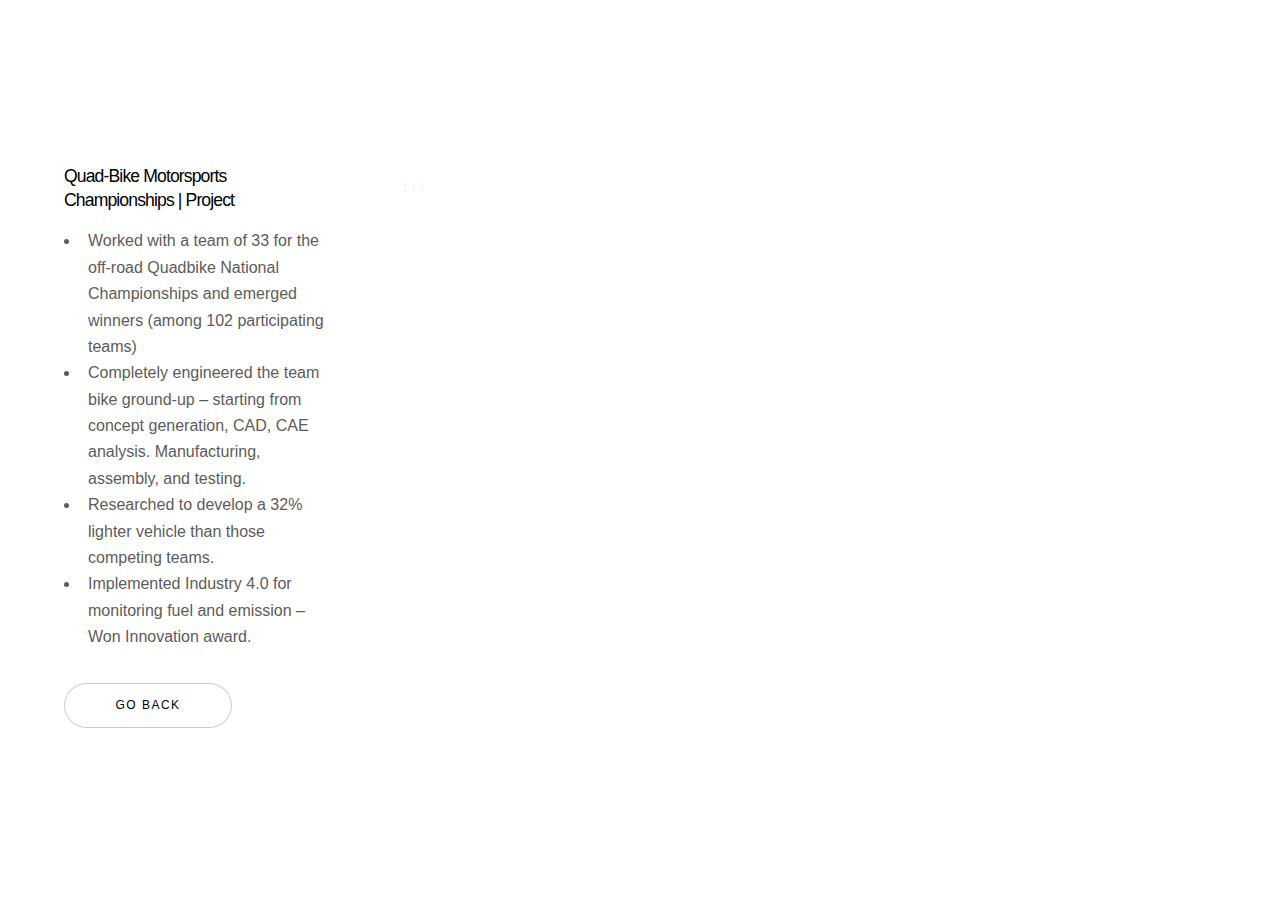
==== commit 73be1c57: "Second Commit" ====
--- a/Project/Project_2.html
+++ b/Project/Project_2.html
@@ -122,17 +122,7 @@
 							<div class="slideshow-container">
 							
 							<div class="mySlides fade">
-							  <div class="numbertext">1 / 3</div>
-							  <img src="images/banner.jpg" style="width:100%">
-							</div>
-							
-							<div class="mySlides fade">
-							  <div class="numbertext">2 / 3</div>
-							  <img src="images/banner.jpg" style="width:100%">
-							</div>
-							
-							<div class="mySlides fade">
-							  <div class="numbertext">3 / 3</div>
+							  <div class="numbertext">1 / 1</div>
 							  <iframe width="890" height="550" src="https://www.youtube.com/embed/V1EIWc31nsA?autoplay=1&mute=1">
 							</iframe>
 							
